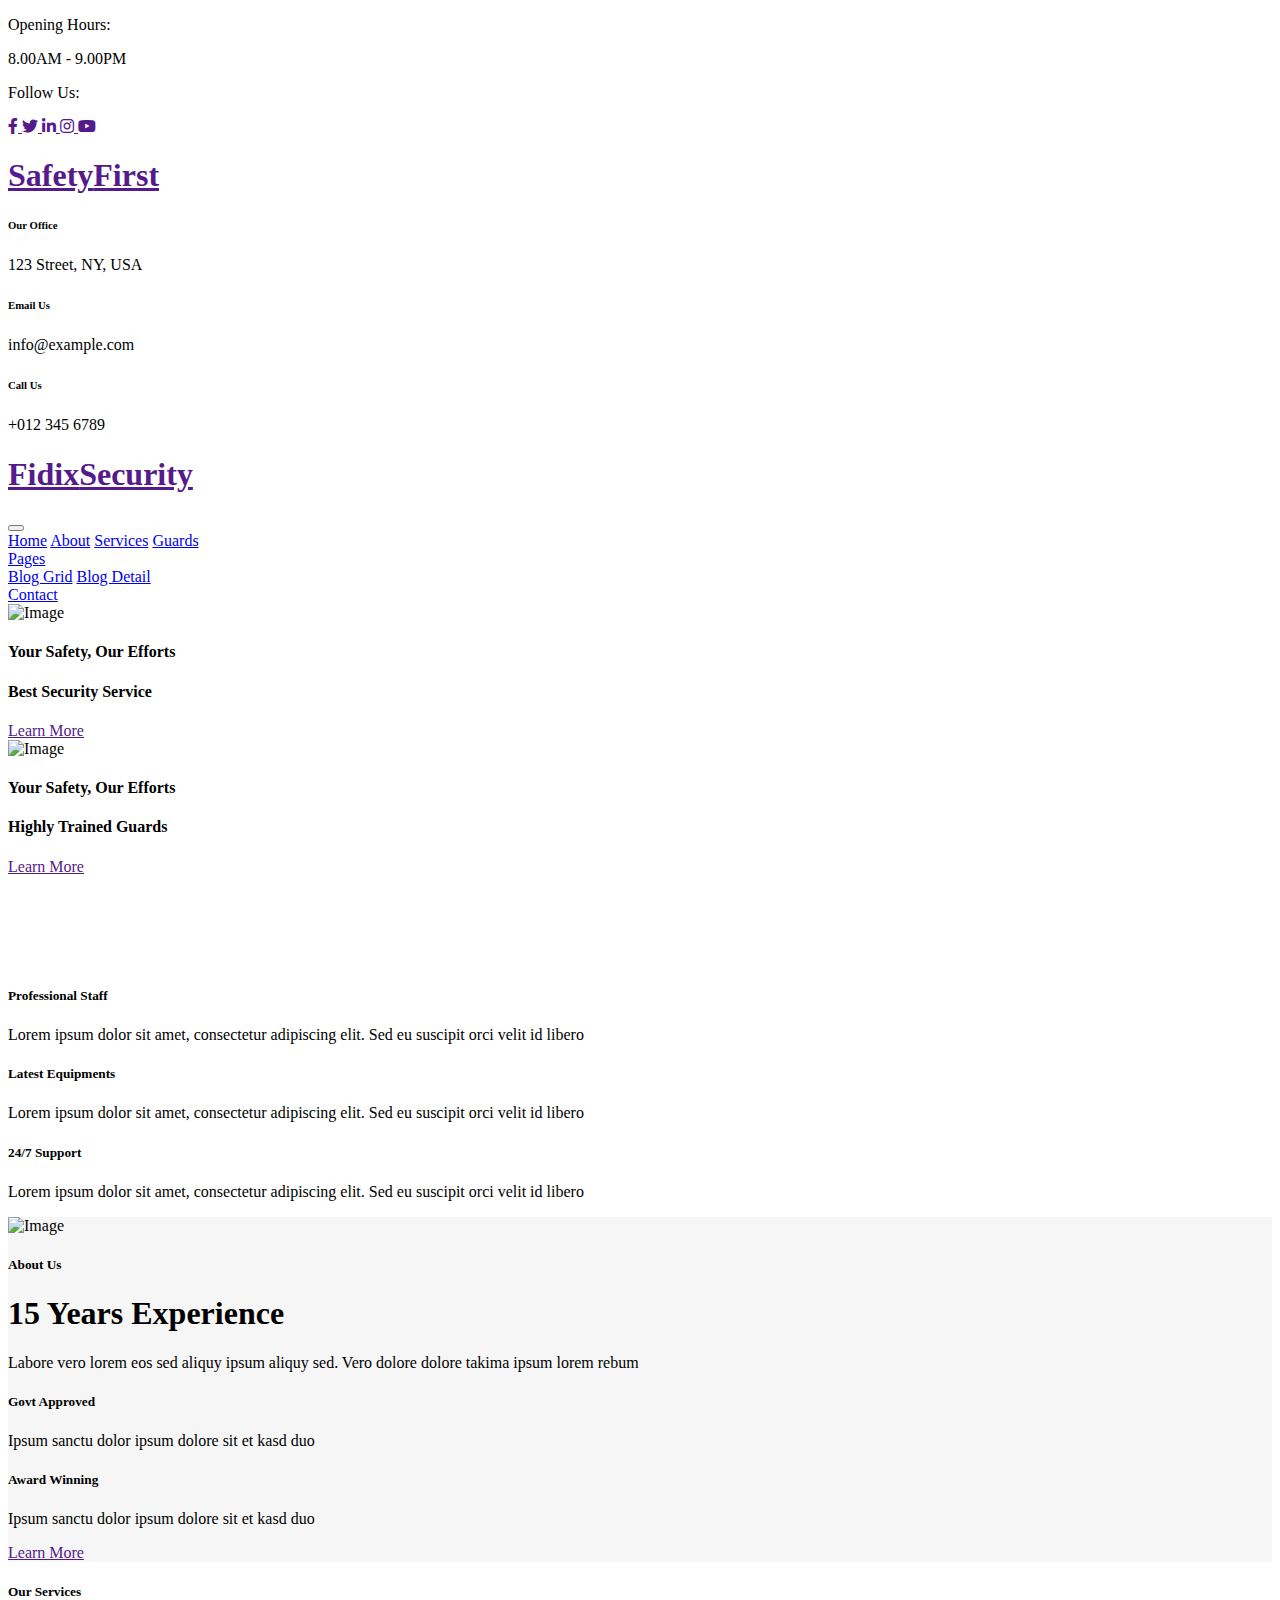
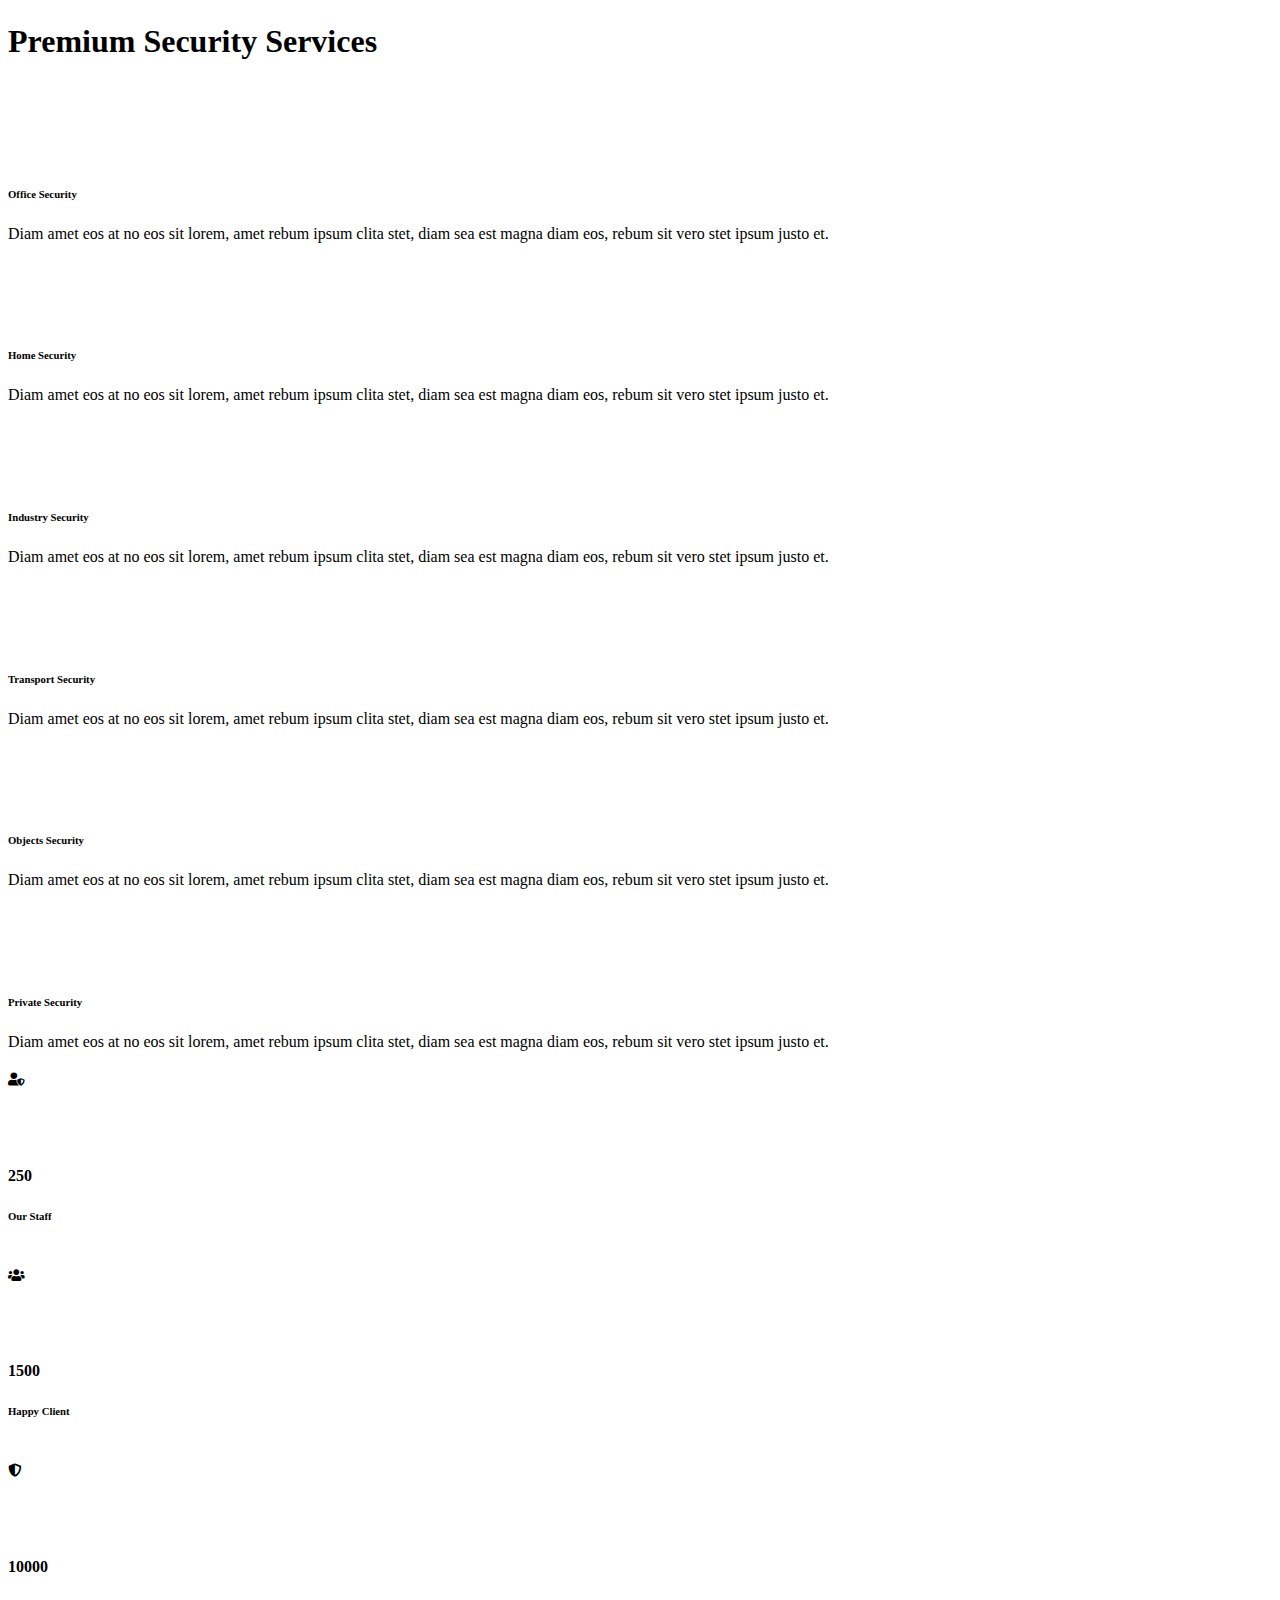
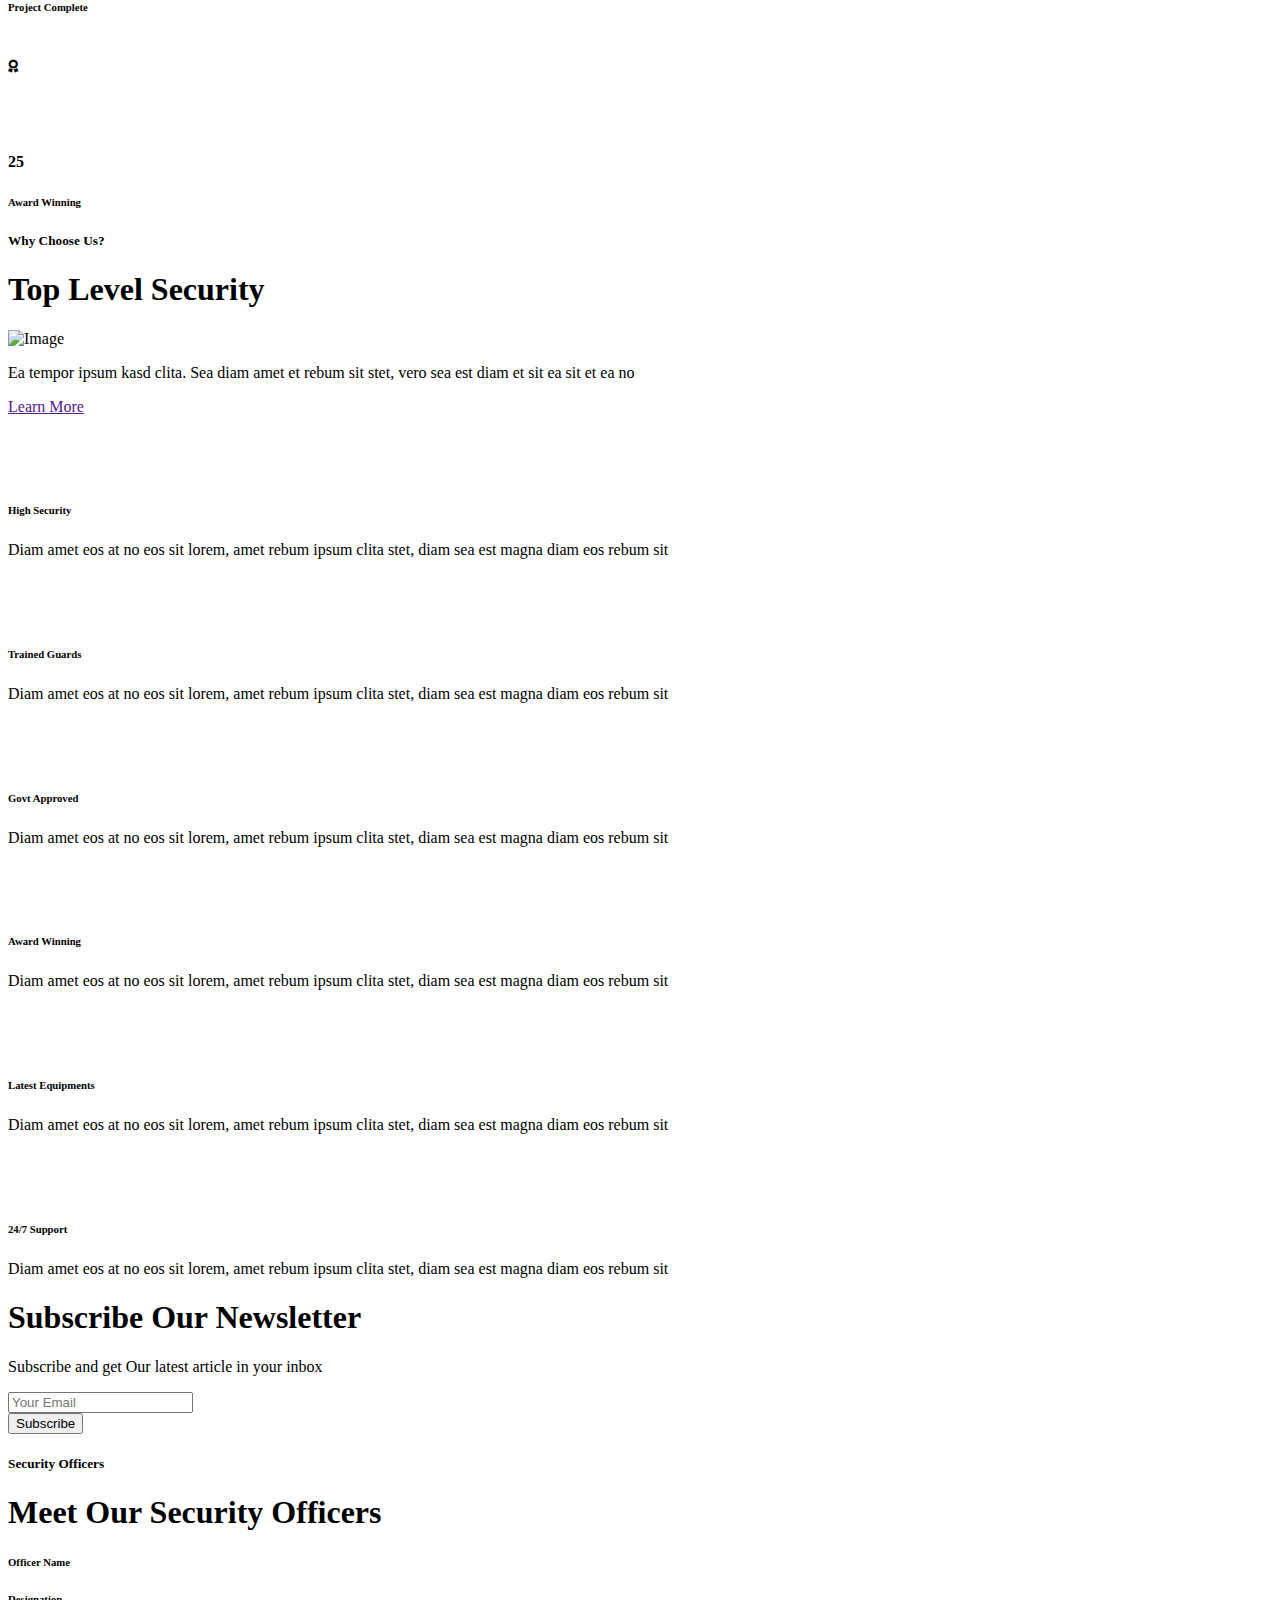
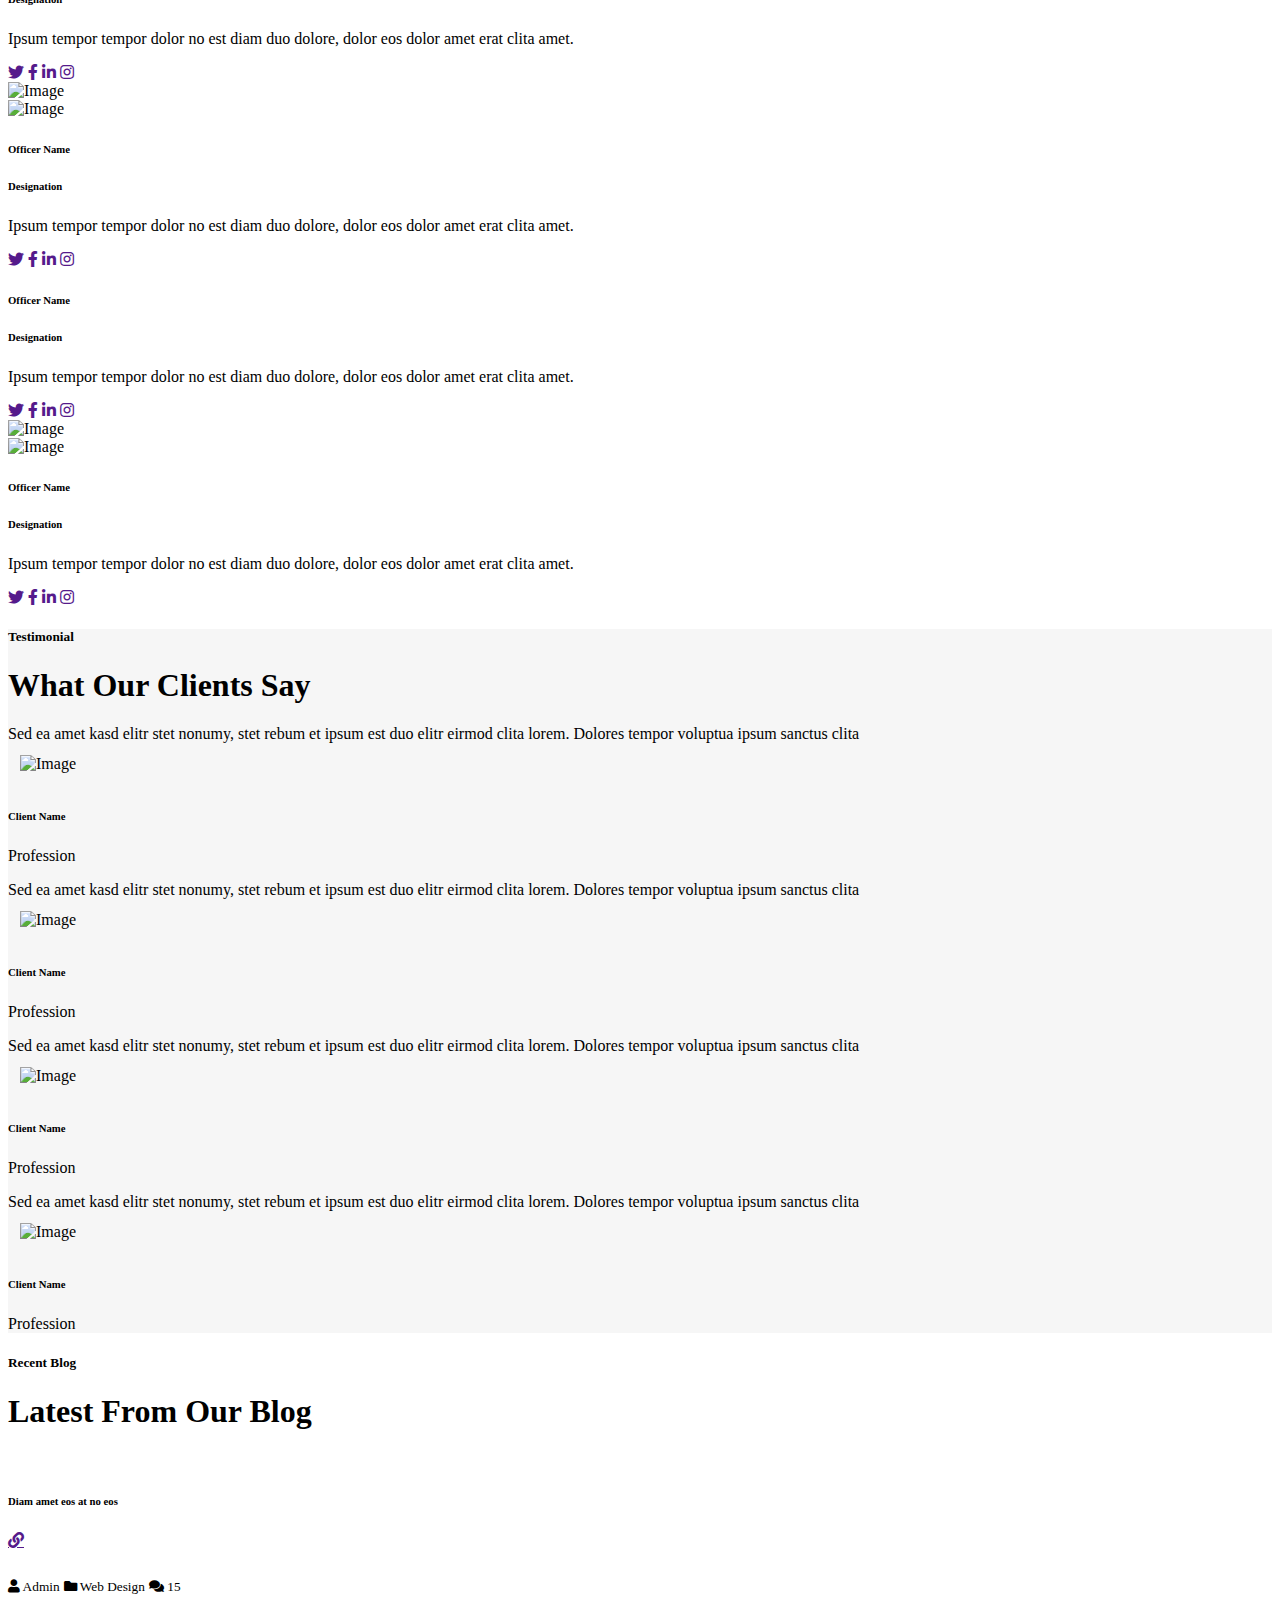
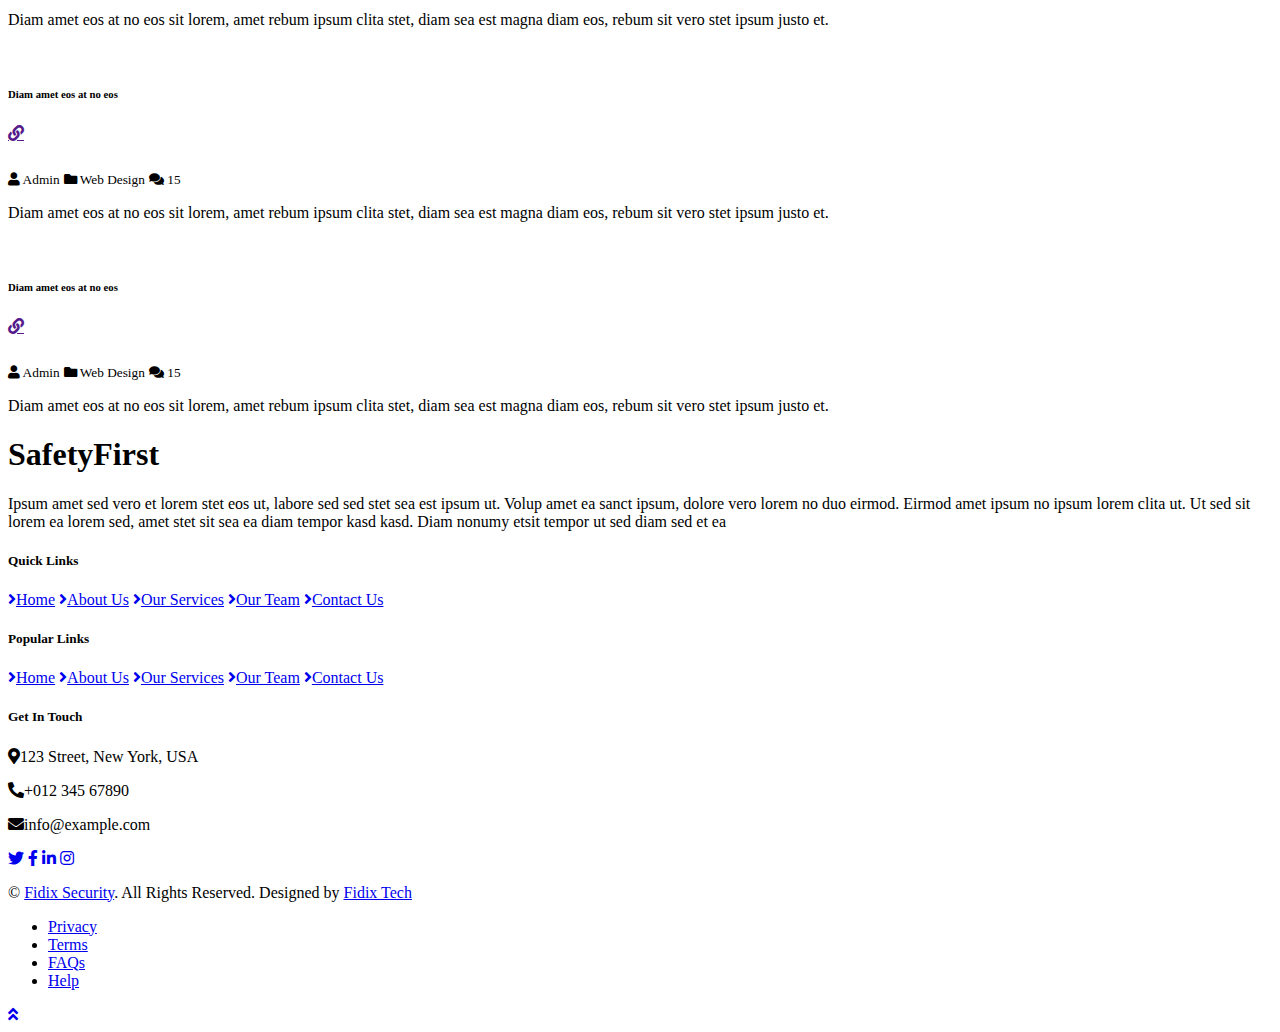
==== index.html @ 9d9f7a58 "H" ====
<!DOCTYPE html>
<html lang="en">

<head>
    <meta charset="utf-8">
    <title>Fidix Security - Security Guard Website Template</title>
    <meta content="width=device-width, initial-scale=1.0" name="viewport">
    <meta content="Free Website Template" name="keywords">
    <meta content="Free Website Template" name="description">

    <!-- Favicon -->
    <link href="img/favicon.ico" rel="icon">

    <!-- Font Awesome -->
    <link href="https://cdnjs.cloudflare.com/ajax/libs/font-awesome/5.10.0/css/all.min.css" rel="stylesheet">

    <!-- Flaticon Font -->
    <link href="lib/flaticon/font/flaticon.css" rel="stylesheet">

    <!-- Libraries Stylesheet -->
    <link href="lib/owlcarousel/assets/owl.carousel.min.css" rel="stylesheet">

    <!-- Customized Bootstrap Stylesheet -->
    <link href="css/style.css" rel="stylesheet">
</head>

<body class="bg-white">
    <!-- Topbar Start -->
    <div class="container-fluid">
        <div class="row bg-secondary py-2 px-lg-5">
            <div class="col-lg-6 text-center text-lg-left">
                <div class="d-inline-flex align-items-center">
                    <p class="mr-2 mb-2 mb-lg-0 text-white">Opening Hours:</p>
                    <span class="mb-2 mb-lg-0 text-white">8.00AM - 9.00PM</span>
                </div>
            </div>
            <div class="col-lg-6 text-center text-lg-right">
                <div class="d-inline-flex align-items-center">
                    <p class="m-0 mr-1 text-white">Follow Us:</p>
                    <a class="text-white px-2" href="">
                        <i class="fab fa-facebook-f"></i>
                    </a>
                    <a class="text-white px-2" href="">
                        <i class="fab fa-twitter"></i>
                    </a>
                    <a class="text-white px-2" href="">
                        <i class="fab fa-linkedin-in"></i>
                    </a>
                    <a class="text-white px-2" href="">
                        <i class="fab fa-instagram"></i>
                    </a>
                    <a class="text-white px-2" href="">
                        <i class="fab fa-youtube"></i>
                    </a>
                </div>
            </div>
        </div>
        <div class="row py-3 px-lg-5">
            <div class="col-lg-4">
                <a href="" class="navbar-brand d-none d-lg-block">
                    <h1 class="m-0 display-5 text-capitalize font-italic"><span class="text-primary">Safety</span>First</h1>
                </a>
            </div>
            <div class="col-lg-8 text-center text-lg-right">
                <div class="d-inline-flex align-items-center">
                    <div class="d-inline-flex flex-column text-center pr-3 border-right">
                        <h6>Our Office</h6>
                        <p class="m-0">123 Street, NY, USA</p>
                    </div>
                    <div class="d-inline-flex flex-column text-center px-3 border-right">
                        <h6>Email Us</h6>
                        <p class="m-0">info@example.com</p>
                    </div>
                    <div class="d-inline-flex flex-column text-center pl-3">
                        <h6>Call Us</h6>
                        <p class="m-0">+012 345 6789</p>
                    </div>
                </div>
            </div>
        </div>
    </div>
    <!-- Topbar End -->


    <!-- Navbar Start -->
    <div class="container-fluid p-0 nav-bar">
        <nav class="navbar navbar-expand-lg bg-none navbar-dark py-0">
            <a href="" class="navbar-brand d-block d-lg-none">
                <h1 class="m-0 display-5 text-capitalize font-italic text-white"><span class="text-primary">Fidix</span>Security</h1>
            </a>
            <button type="button" class="navbar-toggler" data-toggle="collapse" data-target="#navbarCollapse">
                <span class="navbar-toggler-icon"></span>
            </button>
            <div class="collapse navbar-collapse justify-content-between" id="navbarCollapse">
                <div class="navbar-nav m-auto py-4">
                    <a href="index.html" class="nav-item nav-link active">Home</a>
                    <a href="about.html" class="nav-item nav-link">About</a>
                    <a href="service.html" class="nav-item nav-link">Services</a>
                    <a href="guard.html" class="nav-item nav-link">Guards</a>
                    <div class="nav-item dropdown">
                        <a href="#" class="nav-link dropdown-toggle" data-toggle="dropdown">Pages</a>
                        <div class="dropdown-menu text-capitalize">
                            <a href="blog.html" class="dropdown-item">Blog Grid</a>
                            <a href="single.html" class="dropdown-item">Blog Detail</a>
                        </div>
                    </div>
                    <a href="contact.html" class="nav-item nav-link">Contact</a>
                </div>
            </div>
        </nav>
    </div>
    <!-- Navbar End -->

    <!-- Carousel Start -->
    <div class="container-fluid p-0">
        <div id="blog-carousel" class="carousel slide" data-ride="carousel">
            <div class="carousel-inner">
                <div class="carousel-item active">
                    <img class="w-100" src="img/carousel-1.jpg" alt="Image">
                    <div class="carousel-caption d-flex flex-column align-items-center justify-content-center">
                        <h4 class="text-primary m-0">Your Safety, Our Efforts</h4>
                        <h4 class="display-4 m-0 mt-2 mt-md-3 text-white">Best Security Service</h4>
                        <a href="" class="btn btn-lg btn-primary mt-3 mt-md-4 px-4">Learn More</a>
                    </div>
                </div>
                <div class="carousel-item">
                    <img class="w-100" src="img/carousel-2.jpg" alt="Image">
                    <div class="carousel-caption d-flex flex-column align-items-center justify-content-center">
                        <h4 class="text-primary m-0">Your Safety, Our Efforts</h4>
                        <h4 class="display-4 m-0 mt-2 mt-md-3 text-white">Highly Trained Guards</h4>
                        <a href="" class="btn btn-lg btn-primary mt-3 mt-md-4 px-4">Learn More</a>
                    </div>
                </div>
            </div>
            <a class="carousel-control-prev" href="#blog-carousel" data-slide="prev">
                <div class="btn btn-primary rounded-circle" style="width: 45px; height: 45px;">
                    <span class="carousel-control-prev-icon mb-n2"></span>
                </div>
            </a>
            <a class="carousel-control-next" href="#blog-carousel" data-slide="next">
                <div class="btn btn-primary rounded-circle" style="width: 45px; height: 45px;">
                    <span class="carousel-control-next-icon mb-n2"></span>
                </div>
            </a>
        </div>
    </div>
    <!-- Carousel End -->


    <!-- Features Start -->
    <div class="container-fluid py-5 py-lg-0 feature">
        <div class="row py-5 py-lg-0">
            <div class="col-lg-4 p-0">
                <div class="feature-item d-flex align-items-center border-right px-5 mb-4 mb-lg-0">
                    <i class="flaticon-policeman display-3 text-primary mr-4"></i>
                    <div class="">
                        <h5 class="mb-3">Professional Staff</h5>
                        <p class="m-0">Lorem ipsum dolor sit amet, consectetur adipiscing elit. Sed eu suscipit orci velit id libero
                        </p>
                    </div>
                </div>
            </div>
            <div class="col-lg-4 p-0">
                <div class="feature-item d-flex align-items-center border-right px-5 mb-4 mb-lg-0">
                    <i class="flaticon-helmet display-3 text-primary mr-4"></i>
                    <div class="">
                        <h5 class="mb-3">Latest Equipments</h5>
                        <p class="m-0">Lorem ipsum dolor sit amet, consectetur adipiscing elit. Sed eu suscipit orci velit id libero
                        </p>
                    </div>
                </div>
            </div>
            <div class="col-lg-4 p-0">
                <div class="feature-item d-flex align-items-center px-5">
                    <i class="flaticon-surveillance display-3 text-primary mr-4"></i>
                    <div class="">
                        <h5 class="mb-3">24/7 Support</h5>
                        <p class="m-0">Lorem ipsum dolor sit amet, consectetur adipiscing elit. Sed eu suscipit orci velit id libero
                        </p>
                    </div>
                </div>
            </div>
        </div>
    </div>
    <!-- Features End -->


    <!-- About Start -->
    <div class="container-fluid mb-5" style="background: #f6f6f6;">
        <div class="row align-items-center">
            <div class="col-lg-6 px-0">
                <img width="100%" class="img-fluid" src="img/about.jpg" alt="Image">
            </div>
            <div class="col-lg-6 py-5 py-lg-0 px-3 px-lg-5">
                <h5 class="text-primary mb-3">About Us</h5>
                <h1 class="mb-4">15 Years Experience</h1>
                <p>Labore vero lorem eos sed aliquy ipsum aliquy sed. Vero dolore dolore takima ipsum lorem rebum</p>
                <div class="row py-2">
                    <div class="col-sm-6">
                        <i class="flaticon-approved display-3 text-primary"></i>
                        <h5 class="mt-2">Govt Approved</h5>
                        <p>Ipsum sanctu dolor ipsum dolore sit et kasd duo</p>
                    </div>
                    <div class="col-sm-6">
                        <i class="flaticon-medal display-3 text-primary"></i>
                        <h5 class="mt-2">Award Winning</h5>
                        <p>Ipsum sanctu dolor ipsum dolore sit et kasd duo</p>
                    </div>
                </div>
                <a href="" class="btn btn-lg px-4 btn-primary">Learn More</a>
            </div>
        </div>
    </div>
    <!-- About End -->


    <!-- Services Start -->
    <div class="container pt-5">
        <div class="d-flex flex-column text-center mb-5">
            <h5 class="text-primary mb-3">Our Services</h5>
            <h1 class="m-0">Premium Security Services</h1>
        </div>
        <div class="row pb-3">
            <div class="col-md-6 col-lg-4 mb-4">
                <div class="card mb-2 p-3">
                    <img class="card-img-top" src="img/service-1.jpg" alt="">
                    <div class="card-body bg-secondary d-flex align-items-center p-0">
                        <h3 class="flaticon-desk font-weight-normal d-flex flex-shrink-0 align-items-center justify-content-center bg-primary text-white m-0 mr-3" style="width: 45px; height: 45px;"></h3>
                        <h6 class="card-title text-white text-truncate m-0">Office Security</h6>
                    </div>
                    <div class="card-footer">
                        Diam amet eos at no eos sit lorem, amet rebum ipsum clita stet, diam sea est magna diam eos, rebum sit vero stet ipsum justo et.
                    </div>
                </div>
            </div>
            <div class="col-md-6 col-lg-4 mb-4">
                <div class="card mb-2 p-3">
                    <img class="card-img-top" src="img/service-2.jpg" alt="">
                    <div class="card-body bg-secondary d-flex align-items-center p-0">
                        <h3 class="flaticon-home font-weight-normal d-flex flex-shrink-0 align-items-center justify-content-center bg-primary text-white m-0 mr-3" style="width: 45px; height: 45px;"></h3>
                        <h6 class="card-title text-white text-truncate m-0">Home Security</h6>
                    </div>
                    <div class="card-footer">
                        Diam amet eos at no eos sit lorem, amet rebum ipsum clita stet, diam sea est magna diam eos, rebum sit vero stet ipsum justo et.
                    </div>
                </div>
            </div>
            <div class="col-md-6 col-lg-4 mb-4">
                <div class="card mb-2 p-3">
                    <img class="card-img-top" src="img/service-3.jpg" alt="">
                    <div class="card-body bg-secondary d-flex align-items-center p-0">
                        <h3 class="flaticon-factory font-weight-normal d-flex flex-shrink-0 align-items-center justify-content-center bg-primary text-white m-0 mr-3" style="width: 45px; height: 45px;"></h3>
                        <h6 class="card-title text-white text-truncate m-0">Industry Security</h6>
                    </div>
                    <div class="card-footer">
                        Diam amet eos at no eos sit lorem, amet rebum ipsum clita stet, diam sea est magna diam eos, rebum sit vero stet ipsum justo et.
                    </div>
                </div>
            </div>
            <div class="col-md-6 col-lg-4 mb-4">
                <div class="card mb-2 p-3">
                    <img class="card-img-top" src="img/service-4.jpg" alt="">
                    <div class="card-body bg-secondary d-flex align-items-center p-0">
                        <h3 class="flaticon-transportation font-weight-normal d-flex flex-shrink-0 align-items-center justify-content-center bg-primary text-white m-0 mr-3" style="width: 45px; height: 45px;"></h3>
                        <h6 class="card-title text-white text-truncate m-0">Transport Security</h6>
                    </div>
                    <div class="card-footer">
                        Diam amet eos at no eos sit lorem, amet rebum ipsum clita stet, diam sea est magna diam eos, rebum sit vero stet ipsum justo et.
                    </div>
                </div>
            </div>
            <div class="col-md-6 col-lg-4 mb-4">
                <div class="card mb-2 p-3">
                    <img class="card-img-top" src="img/service-5.jpg" alt="">
                    <div class="card-body bg-secondary d-flex align-items-center p-0">
                        <h3 class="flaticon-desk font-weight-normal d-flex flex-shrink-0 align-items-center justify-content-center bg-primary text-white m-0 mr-3" style="width: 45px; height: 45px;"></h3>
                        <h6 class="card-title text-white text-truncate m-0">Objects Security</h6>
                    </div>
                    <div class="card-footer">
                        Diam amet eos at no eos sit lorem, amet rebum ipsum clita stet, diam sea est magna diam eos, rebum sit vero stet ipsum justo et.
                    </div>
                </div>
            </div>
            <div class="col-md-6 col-lg-4 mb-4">
                <div class="card mb-2 p-3">
                    <img class="card-img-top" src="img/service-6.jpg" alt="">
                    <div class="card-body bg-secondary d-flex align-items-center p-0">
                        <h3 class="flaticon-bodyguard font-weight-normal d-flex flex-shrink-0 align-items-center justify-content-center bg-primary text-white m-0 mr-3" style="width: 45px; height: 45px;"></h3>
                        <h6 class="card-title text-white text-truncate m-0">Private Security</h6>
                    </div>
                    <div class="card-footer">
                        Diam amet eos at no eos sit lorem, amet rebum ipsum clita stet, diam sea est magna diam eos, rebum sit vero stet ipsum justo et.
                    </div>
                </div>
            </div>
        </div>
    </div>
    <!-- Services End -->


    <!-- Facts Start -->
    <div class="container-fluid bg-primary my-5 py-5 text-center">
        <div class="row pt-5">
            <div class="col-lg-3 col-sm-6 mb-5">
                <h5 class="fa fa-user-shield mb-4 d-inline-flex align-items-center justify-content-center border rounded-circle text-white" style="width: 50px; height: 50px;"></h5>
                <h4 class="display-4 text-white mb-3" data-toggle="counter-up">250</h4>
                <h6 class="text-white m-0">Our Staff</h6>
            </div>
            <div class="col-lg-3 col-sm-6 mb-5">
                <h5 class="fa fa-users mb-4 d-inline-flex align-items-center justify-content-center border rounded-circle text-white" style="width: 50px; height: 50px;"></h5>
                <h4 class="display-4 text-white mb-3" data-toggle="counter-up">1500</h4>
                <h6 class="text-white m-0">Happy Client</h6>
            </div>
            <div class="col-lg-3 col-sm-6 mb-5">
                <h5 class="fa fa-shield-alt mb-4 d-inline-flex align-items-center justify-content-center border rounded-circle text-white" style="width: 50px; height: 50px;"></h5>
                <h4 class="display-4 text-white mb-3" data-toggle="counter-up">10000</h4>
                <h6 class="text-white m-0">Project Complete</h6>
            </div>
            <div class="col-lg-3 col-sm-6 mb-5">
                <h5 class="fa fa-award mb-4 d-inline-flex align-items-center justify-content-center border rounded-circle text-white" style="width: 50px; height: 50px;"></h5>
                <h4 class="display-4 text-white mb-3" data-toggle="counter-up">25</h4>
                <h6 class="text-white m-0">Award Winning</h6>
            </div>
        </div>
    </div>
    <!-- Facts End -->


    <!-- Features Start -->
    <div class="container pt-5">
        <div class="row">
            <div class="col-lg-5 mb-5">
                <h5 class="text-primary mb-3">Why Choose Us?</h5>
                <h1 class="mb-4">Top Level Security</h1>
                <img class="img-thumbnail mb-4 p-3" src="img/feature.jpg" alt="Image">
                <p>
                    Ea tempor ipsum kasd clita. Sea diam amet et rebum sit stet, vero sea est diam et sit ea sit et ea no
                </p>
                <a href="" class="btn btn-lg btn-primary mt-2">Learn More</a>
            </div>
            <div class="col-lg-7">
                <div class="row">
                    <div class="col-md-6 mb-4">
                        <div class="d-flex flex-column">
                            <div class="d-flex align-items-center mb-3">
                                <h3 class="flaticon-policeman font-weight-normal d-flex flex-shrink-0 align-items-center justify-content-center bg-primary text-white m-0 mr-3" style="width: 45px; height: 45px;"></h3>
                                <h6 class="text-truncate m-0">High Security</h6>
                            </div>
                            <p>Diam amet eos at no eos sit lorem, amet rebum ipsum clita stet, diam sea est magna diam eos rebum sit</p>
                        </div>
                    </div>
                    <div class="col-md-6 mb-4">
                        <div class="d-flex flex-column">
                            <div class="d-flex align-items-center mb-3">
                                <h3 class="flaticon-bodyguard font-weight-normal d-flex flex-shrink-0 align-items-center justify-content-center bg-primary text-white m-0 mr-3" style="width: 45px; height: 45px;"></h3>
                                <h6 class="text-truncate m-0">Trained Guards</h6>
                            </div>
                            <p>Diam amet eos at no eos sit lorem, amet rebum ipsum clita stet, diam sea est magna diam eos rebum sit</p>
                        </div>
                    </div>
                    <div class="col-md-6 mb-4">
                        <div class="d-flex flex-column">
                            <div class="d-flex align-items-center mb-3">
                                <h3 class="flaticon-approved font-weight-normal d-flex flex-shrink-0 align-items-center justify-content-center bg-primary text-white m-0 mr-3" style="width: 45px; height: 45px;"></h3>
                                <h6 class="text-truncate m-0">Govt Approved</h6>
                            </div>
                            <p>Diam amet eos at no eos sit lorem, amet rebum ipsum clita stet, diam sea est magna diam eos rebum sit</p>
                        </div>
                    </div>
                    <div class="col-md-6 mb-4">
                        <div class="d-flex flex-column">
                            <div class="d-flex align-items-center mb-3">
                                <h3 class="flaticon-medal font-weight-normal d-flex flex-shrink-0 align-items-center justify-content-center bg-primary text-white m-0 mr-3" style="width: 45px; height: 45px;"></h3>
                                <h6 class="text-truncate m-0">Award Winning</h6>
                            </div>
                            <p>Diam amet eos at no eos sit lorem, amet rebum ipsum clita stet, diam sea est magna diam eos rebum sit</p>
                        </div>
                    </div>
                    <div class="col-md-6 mb-4">
                        <div class="d-flex flex-column">
                            <div class="d-flex align-items-center mb-3">
                                <h3 class="flaticon-helmet font-weight-normal d-flex flex-shrink-0 align-items-center justify-content-center bg-primary text-white m-0 mr-3" style="width: 45px; height: 45px;"></h3>
                                <h6 class="text-truncate m-0">Latest Equipments</h6>
                            </div>
                            <p>Diam amet eos at no eos sit lorem, amet rebum ipsum clita stet, diam sea est magna diam eos rebum sit</p>
                        </div>
                    </div>
                    <div class="col-md-6 mb-4">
                        <div class="d-flex flex-column">
                            <div class="d-flex align-items-center mb-3">
                                <h3 class="flaticon-surveillance font-weight-normal d-flex flex-shrink-0 align-items-center justify-content-center bg-primary text-white m-0 mr-3" style="width: 45px; height: 45px;"></h3>
                                <h6 class="text-truncate m-0">24/7 Support</h6>
                            </div>
                            <p>Diam amet eos at no eos sit lorem, amet rebum ipsum clita stet, diam sea est magna diam eos rebum sit</p>
                        </div>
                    </div>
                </div>
            </div>
        </div>
    </div>
    <!-- Features End -->


    <!-- Subscribe Start -->
    <div class="container-fluid bg-primary my-5 py-5 text-center">
        <h1 class="text-white font-weight-bold mt-5 mb-3">Subscribe Our Newsletter</h1>
        <p class="text-white mb-4">Subscribe and get Our latest article in your inbox</p>
        <form class="form-inline justify-content-center mb-5">
            <div class="input-group">
                <input type="text" class="form-control-lg" placeholder="Your Email">
                <div class="input-group-append">
                    <button class="btn btn-secondary" type="submit">Subscribe</button>
                </div>
            </div>
        </form>
    </div>
    <!-- Subscribe End -->


    <!-- Team Start -->
    <div class="container pt-5 pb-3">
        <div class="d-flex flex-column text-center mb-5">
            <h5 class="text-primary mb-3">Security Officers</h5>
            <h1 class="m-0">Meet Our Security Officers</h1>
        </div>
        <div class="row">
            <div class="col-lg-6 mb-4">
                <div class="row mb-2 align-items-center">
                    <div class="col-6 text-right">
                        <h6>Officer Name</h6>
                        <h6 class="text-muted font-weight-normal text-capitalize mb-2">Designation</h6>
                        <p>Ipsum tempor tempor dolor no est diam duo dolore, dolor eos dolor amet erat clita amet.</p>
                        <div class="d-flex justify-content-end">
                            <a href=""><i class="fab fa-twitter mr-3"></i></a>
                            <a href=""><i class="fab fa-facebook-f mr-3"></i></a>
                            <a href=""><i class="fab fa-linkedin-in mr-3"></i></a>
                            <a href=""><i class="fab fa-instagram"></i></a>
                        </div>
                    </div>
                    <div class="col-6">
                        <img class="img-thumbnail p-3" src="img/team-1.jpg" alt="Image">
                    </div>
                </div>
            </div>
            <div class="col-lg-6 mb-4">
                <div class="row mb-2 align-items-center">
                    <div class="col-6">
                        <img class="img-thumbnail p-3" src="img/team-2.jpg" alt="Image">
                    </div>
                    <div class="col-6 text-left">
                        <h6>Officer Name</h6>
                        <h6 class="text-muted font-weight-normal text-capitalize mb-2">Designation</h6>
                        <p>Ipsum tempor tempor dolor no est diam duo dolore, dolor eos dolor amet erat clita amet.</p>
                        <div class="d-flex justify-content-start">
                            <a href=""><i class="fab fa-twitter mr-3"></i></a>
                            <a href=""><i class="fab fa-facebook-f mr-3"></i></a>
                            <a href=""><i class="fab fa-linkedin-in mr-3"></i></a>
                            <a href=""><i class="fab fa-instagram"></i></a>
                        </div>
                    </div>
                </div>
            </div>
            <div class="col-lg-6 mb-4">
                <div class="row mb-2 align-items-center">
                    <div class="col-6 text-right">
                        <h6>Officer Name</h6>
                        <h6 class="text-muted font-weight-normal text-capitalize mb-2">Designation</h6>
                        <p>Ipsum tempor tempor dolor no est diam duo dolore, dolor eos dolor amet erat clita amet.</p>
                        <div class="d-flex justify-content-end">
                            <a href=""><i class="fab fa-twitter mr-3"></i></a>
                            <a href=""><i class="fab fa-facebook-f mr-3"></i></a>
                            <a href=""><i class="fab fa-linkedin-in mr-3"></i></a>
                            <a href=""><i class="fab fa-instagram"></i></a>
                        </div>
                    </div>
                    <div class="col-6">
                        <img class="img-thumbnail p-3" src="img/team-3.jpg" alt="Image">
                    </div>
                </div>
            </div>
            <div class="col-lg-6 mb-4">
                <div class="row mb-2 align-items-center">
                    <div class="col-6">
                        <img class="img-thumbnail p-3" src="img/team-4.jpg" alt="Image">
                    </div>
                    <div class="col-6 text-left">
                        <h6>Officer Name</h6>
                        <h6 class="text-muted font-weight-normal text-capitalize mb-2">Designation</h6>
                        <p>Ipsum tempor tempor dolor no est diam duo dolore, dolor eos dolor amet erat clita amet.</p>
                        <div class="d-flex justify-content-start">
                            <a href=""><i class="fab fa-twitter mr-3"></i></a>
                            <a href=""><i class="fab fa-facebook-f mr-3"></i></a>
                            <a href=""><i class="fab fa-linkedin-in mr-3"></i></a>
                            <a href=""><i class="fab fa-instagram"></i></a>
                        </div>
                    </div>
                </div>
            </div>
        </div>
    </div>
    <!-- Team End -->


    <!-- Testimonial Start -->
    <div class="container-fluid my-5 p-0 py-5" style="background: #f6f6f6;">
        <div class="container p-0 py-5">
            <div class="d-flex flex-column text-center mb-5">
                <h5 class="text-primary mb-3">Testimonial</h5>
                <h1 class="m-0">What Our Clients Say</h1>
            </div>
            <div class="owl-carousel testimonial-carousel">
                <div class="testimonial-item px-3">
                    <div class="testimonial-text position-relative border bg-light mb-4 py-3 px-4">
                        Sed ea amet kasd elitr stet nonumy, stet rebum et ipsum est duo elitr eirmod clita lorem. Dolores tempor voluptua ipsum sanctus clita
                    </div>
                    <div class="d-flex align-items-center">
                        <img class="img-thumbnail bg-light rounded-circle" src="img/testimonial-1.jpg" style="width: 80px; height: 80px; padding: 12px;" alt="Image">
                        <div class="pl-4">
                            <h6 class="text-primary">Client Name</h6>
                            <p class="m-0">Profession</p>
                        </div>
                    </div>
                </div>
                <div class="testimonial-item px-3">
                    <div class="testimonial-text position-relative border bg-light mb-4 py-3 px-4">
                        Sed ea amet kasd elitr stet nonumy, stet rebum et ipsum est duo elitr eirmod clita lorem. Dolores tempor voluptua ipsum sanctus clita
                    </div>
                    <div class="d-flex align-items-center">
                        <img class="img-thumbnail bg-light rounded-circle" src="img/testimonial-2.jpg" style="width: 80px; height: 80px; padding: 12px;" alt="Image">
                        <div class="pl-4">
                            <h6 class="text-primary">Client Name</h6>
                            <p class="m-0">Profession</p>
                        </div>
                    </div>
                </div>
                <div class="testimonial-item px-3">
                    <div class="testimonial-text position-relative border bg-light mb-4 py-3 px-4">
                        Sed ea amet kasd elitr stet nonumy, stet rebum et ipsum est duo elitr eirmod clita lorem. Dolores tempor voluptua ipsum sanctus clita
                    </div>
                    <div class="d-flex align-items-center">
                        <img class="img-thumbnail bg-light rounded-circle" src="img/testimonial-3.jpg" style="width: 80px; height: 80px; padding: 12px;" alt="Image">
                        <div class="pl-4">
                            <h6 class="text-primary">Client Name</h6>
                            <p class="m-0">Profession</p>
                        </div>
                    </div>
                </div>
                <div class="testimonial-item px-3">
                    <div class="testimonial-text position-relative border bg-light mb-4 py-3 px-4">
                        Sed ea amet kasd elitr stet nonumy, stet rebum et ipsum est duo elitr eirmod clita lorem. Dolores tempor voluptua ipsum sanctus clita
                    </div>
                    <div class="d-flex align-items-center">
                        <img class="img-thumbnail bg-light rounded-circle" src="img/testimonial-4.jpg" style="width: 80px; height: 80px; padding: 12px;" alt="Image">
                        <div class="pl-4">
                            <h6 class="text-primary">Client Name</h6>
                            <p class="m-0">Profession</p>
                        </div>
                    </div>
                </div>
            </div>
        </div>
    </div>
    <!-- Testimonial End -->


    <!-- Blog Start -->
    <div class="container pt-5">
        <div class="d-flex flex-column text-center mb-5">
            <h5 class="text-primary mb-3">Recent Blog</h5>
            <h1 class="m-0">Latest From Our Blog</h1>
        </div>
        <div class="row pb-3">
            <div class="col-lg-4 mb-4">
                <div class="card mb-2 p-3">
                    <img class="card-img-top" src="img/blog-1.jpg" alt="">
                    <div class="card-body bg-secondary d-flex align-items-center p-0">
                        <h6 class="card-title text-white text-truncate m-0 ml-3">Diam amet eos at no eos</h6>
                        <a href="" class="fa fa-link d-flex flex-shrink-0 align-items-center justify-content-center bg-primary text-white text-decoration-none m-0 ml-auto" style="width: 45px; height: 45px;"></a>
                    </div>
                    <div class="card-footer py-3 px-4">
                        <div class="d-flex mb-2">
                            <small class="mr-3"><i class="fa fa-user text-primary"></i> Admin</small>
                            <small class="mr-3"><i class="fa fa-folder text-primary"></i> Web Design</small>
                            <small class="mr-3"><i class="fa fa-comments text-primary"></i> 15</small>
                        </div>
                        <p class="m-0">Diam amet eos at no eos sit lorem, amet rebum ipsum clita stet, diam sea est magna diam eos, rebum sit vero stet ipsum justo et.</p>
                    </div>
                </div>
            </div>
            <div class="col-lg-4 mb-4">
                <div class="card mb-2 p-3">
                    <img class="card-img-top" src="img/blog-2.jpg" alt="">
                    <div class="card-body bg-secondary d-flex align-items-center p-0">
                        <h6 class="card-title text-white text-truncate m-0 ml-3">Diam amet eos at no eos</h6>
                        <a href="" class="fa fa-link d-flex flex-shrink-0 align-items-center justify-content-center bg-primary text-white text-decoration-none m-0 ml-auto" style="width: 45px; height: 45px;"></a>
                    </div>
                    <div class="card-footer py-3 px-4">
                        <div class="d-flex mb-2">
                            <small class="mr-3"><i class="fa fa-user text-primary"></i> Admin</small>
                            <small class="mr-3"><i class="fa fa-folder text-primary"></i> Web Design</small>
                            <small class="mr-3"><i class="fa fa-comments text-primary"></i> 15</small>
                        </div>
                        <p class="m-0">Diam amet eos at no eos sit lorem, amet rebum ipsum clita stet, diam sea est magna diam eos, rebum sit vero stet ipsum justo et.</p>
                    </div>
                </div>
            </div>
            <div class="col-lg-4 mb-4">
                <div class="card mb-2 p-3">
                    <img class="card-img-top" src="img/blog-3.jpg" alt="">
                    <div class="card-body bg-secondary d-flex align-items-center p-0">
                        <h6 class="card-title text-white text-truncate m-0 ml-3">Diam amet eos at no eos</h6>
                        <a href="" class="fa fa-link d-flex flex-shrink-0 align-items-center justify-content-center bg-primary text-white text-decoration-none m-0 ml-auto" style="width: 45px; height: 45px;"></a>
                    </div>
                    <div class="card-footer py-3 px-4">
                        <div class="d-flex mb-2">
                            <small class="mr-3"><i class="fa fa-user text-primary"></i> Admin</small>
                            <small class="mr-3"><i class="fa fa-folder text-primary"></i> Web Design</small>
                            <small class="mr-3"><i class="fa fa-comments text-primary"></i> 15</small>
                        </div>
                        <p class="m-0">Diam amet eos at no eos sit lorem, amet rebum ipsum clita stet, diam sea est magna diam eos, rebum sit vero stet ipsum justo et.</p>
                    </div>
                </div>
            </div>
        </div>
    </div>
    <!-- Blog End -->


    <!-- Footer Start -->
    <div class="container-fluid bg-secondary text-white mt-5 py-5 px-sm-3 px-md-5">
        <div class="row pt-5">
            <div class="col-lg-4 col-md-12 mb-5">
                <h1 class="mb-3 display-5 text-capitalize font-italic text-white"><span class="text-primary">Safety</span>First</h1>
                <p class="m-0">Ipsum amet sed vero et lorem stet eos ut, labore sed sed stet sea est ipsum ut. Volup amet ea sanct ipsum, dolore vero lorem no duo eirmod. Eirmod amet ipsum no ipsum lorem clita ut. Ut sed sit lorem ea lorem sed, amet stet sit sea ea diam tempor kasd kasd. Diam nonumy etsit tempor ut sed diam sed et ea</p>
            </div>
            <div class="col-lg-8 col-md-12">
                <div class="row">
                    <div class="col-md-4 mb-5">
                        <h5 class="text-primary mb-4">Quick Links</h5>
                        <div class="d-flex flex-column justify-content-start">
                            <a class="text-white mb-2" href="#"><i class="fa fa-angle-right mr-2"></i>Home</a>
                            <a class="text-white mb-2" href="#"><i class="fa fa-angle-right mr-2"></i>About Us</a>
                            <a class="text-white mb-2" href="#"><i class="fa fa-angle-right mr-2"></i>Our Services</a>
                            <a class="text-white mb-2" href="#"><i class="fa fa-angle-right mr-2"></i>Our Team</a>
                            <a class="text-white" href="#"><i class="fa fa-angle-right mr-2"></i>Contact Us</a>
                        </div>
                    </div>
                    <div class="col-md-4 mb-5">
                        <h5 class="text-primary mb-4">Popular Links</h5>
                        <div class="d-flex flex-column justify-content-start">
                            <a class="text-white mb-2" href="#"><i class="fa fa-angle-right mr-2"></i>Home</a>
                            <a class="text-white mb-2" href="#"><i class="fa fa-angle-right mr-2"></i>About Us</a>
                            <a class="text-white mb-2" href="#"><i class="fa fa-angle-right mr-2"></i>Our Services</a>
                            <a class="text-white mb-2" href="#"><i class="fa fa-angle-right mr-2"></i>Our Team</a>
                            <a class="text-white" href="#"><i class="fa fa-angle-right mr-2"></i>Contact Us</a>
                        </div>
                    </div>
                    <div class="col-md-4 mb-5">
                        <h5 class="text-primary mb-4">Get In Touch</h5>
                        <p><i class="fa fa-map-marker-alt mr-2"></i>123 Street, New York, USA</p>
                        <p><i class="fa fa-phone-alt mr-2"></i>+012 345 67890</p>
                        <p><i class="fa fa-envelope mr-2"></i>info@example.com</p>
                        <div class="d-flex justify-content-start mt-4">
                            <a class="btn btn-outline-light rounded-circle text-center mr-2 px-0" style="width: 40px; height: 40px;" href="#"><i class="fab fa-twitter"></i></a>
                            <a class="btn btn-outline-light rounded-circle text-center mr-2 px-0" style="width: 40px; height: 40px;" href="#"><i class="fab fa-facebook-f"></i></a>
                            <a class="btn btn-outline-light rounded-circle text-center mr-2 px-0" style="width: 40px; height: 40px;" href="#"><i class="fab fa-linkedin-in"></i></a>
                            <a class="btn btn-outline-light rounded-circle text-center mr-2 px-0" style="width: 40px; height: 40px;" href="#"><i class="fab fa-instagram"></i></a>
                        </div>
                    </div>
                </div>
            </div>
        </div>
        <div class="row pt-3">
            <div class="col-md-6 text-center text-md-left mb-3 mb-md-0">
                <p class="m-0 text-white">
                    &copy; <a class="text-white font-weight-bold" href="#">Fidix Security</a>. All Rights Reserved. Designed by
                    <a class="text-white font-weight-bold" href="https://htmlcodex.com">Fidix Tech</a>
                </p>
            </div>
            <div class="col-md-6 text-center text-md-right">
                <ul class="nav d-inline-flex">
                    <li class="nav-item">
                        <a class="nav-link text-white py-0" href="#">Privacy</a>
                    </li>
                    <li class="nav-item">
                        <a class="nav-link text-white py-0" href="#">Terms</a>
                    </li>
                    <li class="nav-item">
                        <a class="nav-link text-white py-0" href="#">FAQs</a>
                    </li>
                    <li class="nav-item">
                        <a class="nav-link text-white py-0" href="#">Help</a>
                    </li>
                </ul>
            </div>
        </div>
    </div>
    <!-- Footer End -->


    <!-- Back to Top -->
    <a href="#" class="btn btn-secondary border back-to-top"><i class="fa fa-angle-double-up"></i></a>


    <!-- JavaScript Libraries -->
    <script src="https://code.jquery.com/jquery-3.4.1.min.js"></script>
    <script src="https://stackpath.bootstrapcdn.com/bootstrap/4.4.1/js/bootstrap.bundle.min.js"></script>
    <script src="lib/easing/easing.min.js"></script>
    <script src="lib/waypoints/waypoints.min.js"></script>
    <script src="lib/counterup/counterup.min.js"></script>
    <script src="lib/owlcarousel/owl.carousel.min.js"></script>

    <!-- Contact Javascript File -->
    <script src="mail/jqBootstrapValidation.min.js"></script>
    <script src="mail/contact.js"></script>

    <!-- Template Javascript -->
    <script src="js/main.js"></script>
</body>

</html>
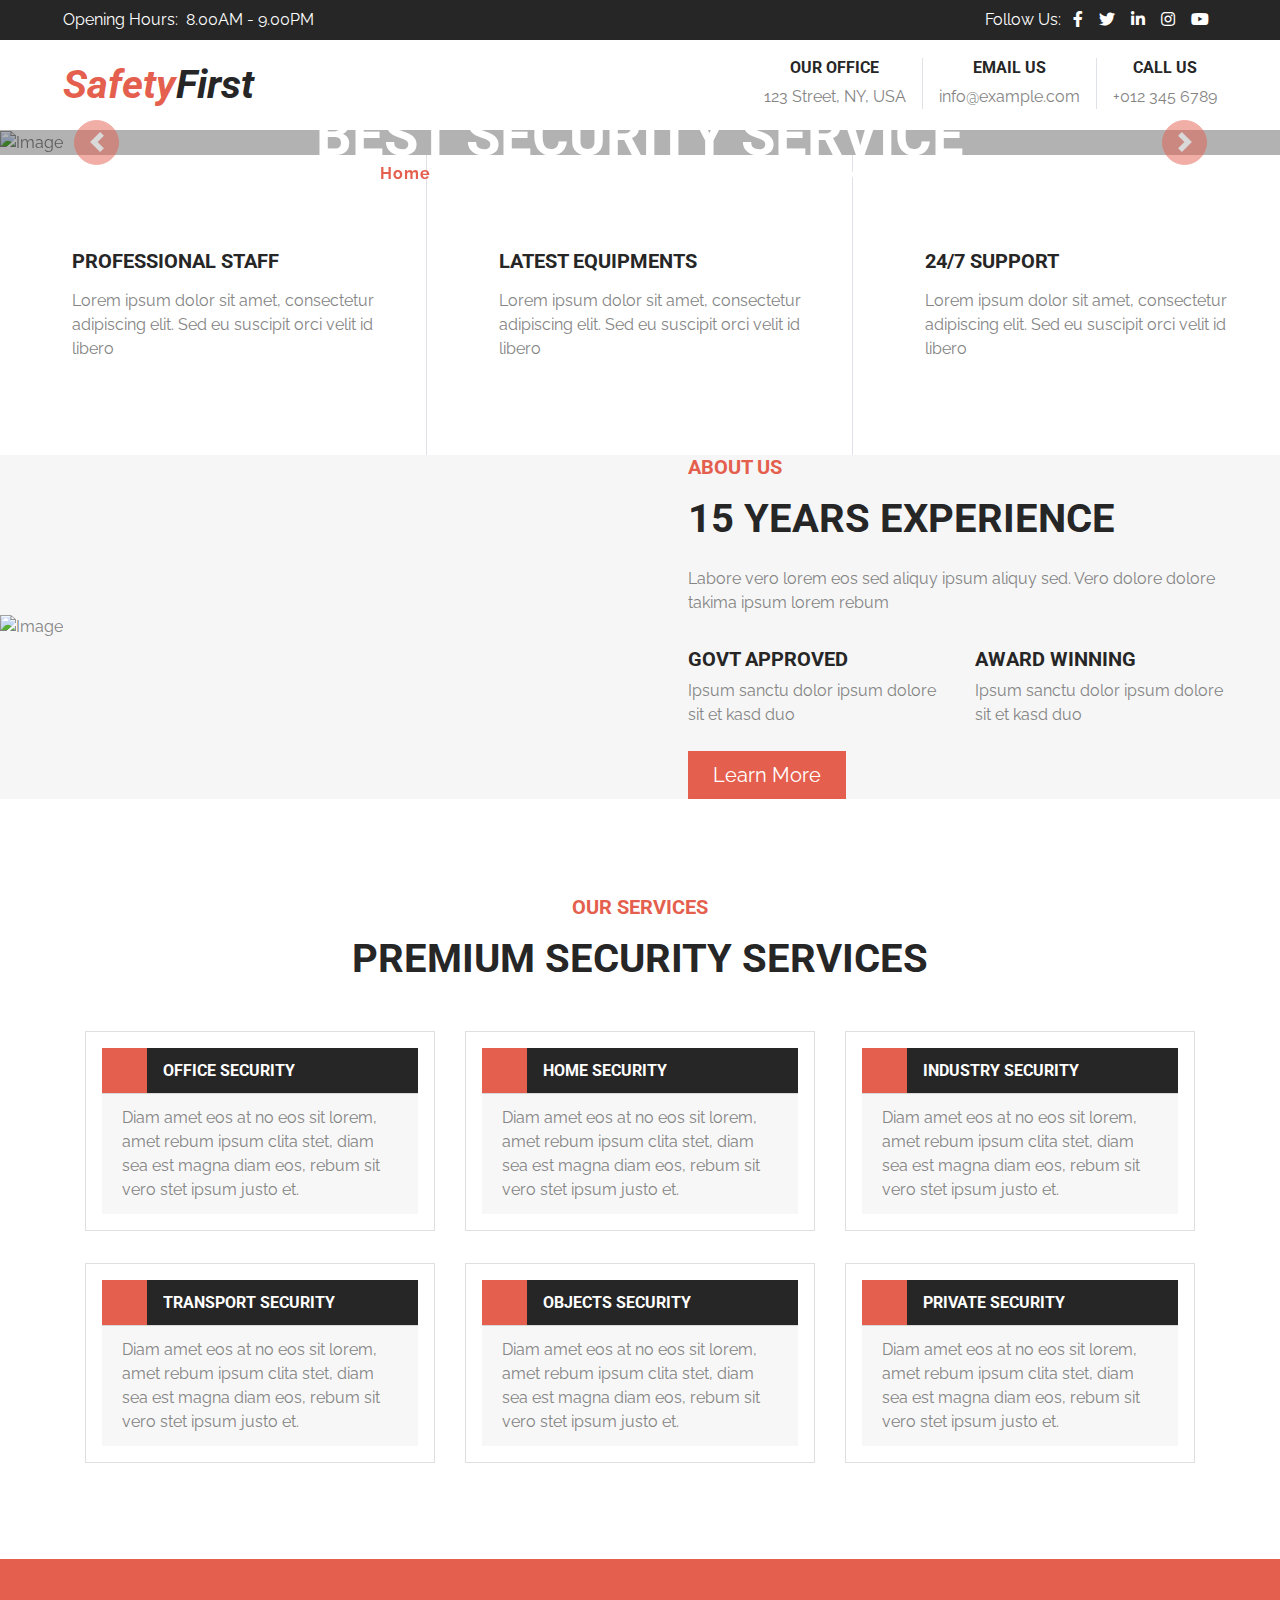
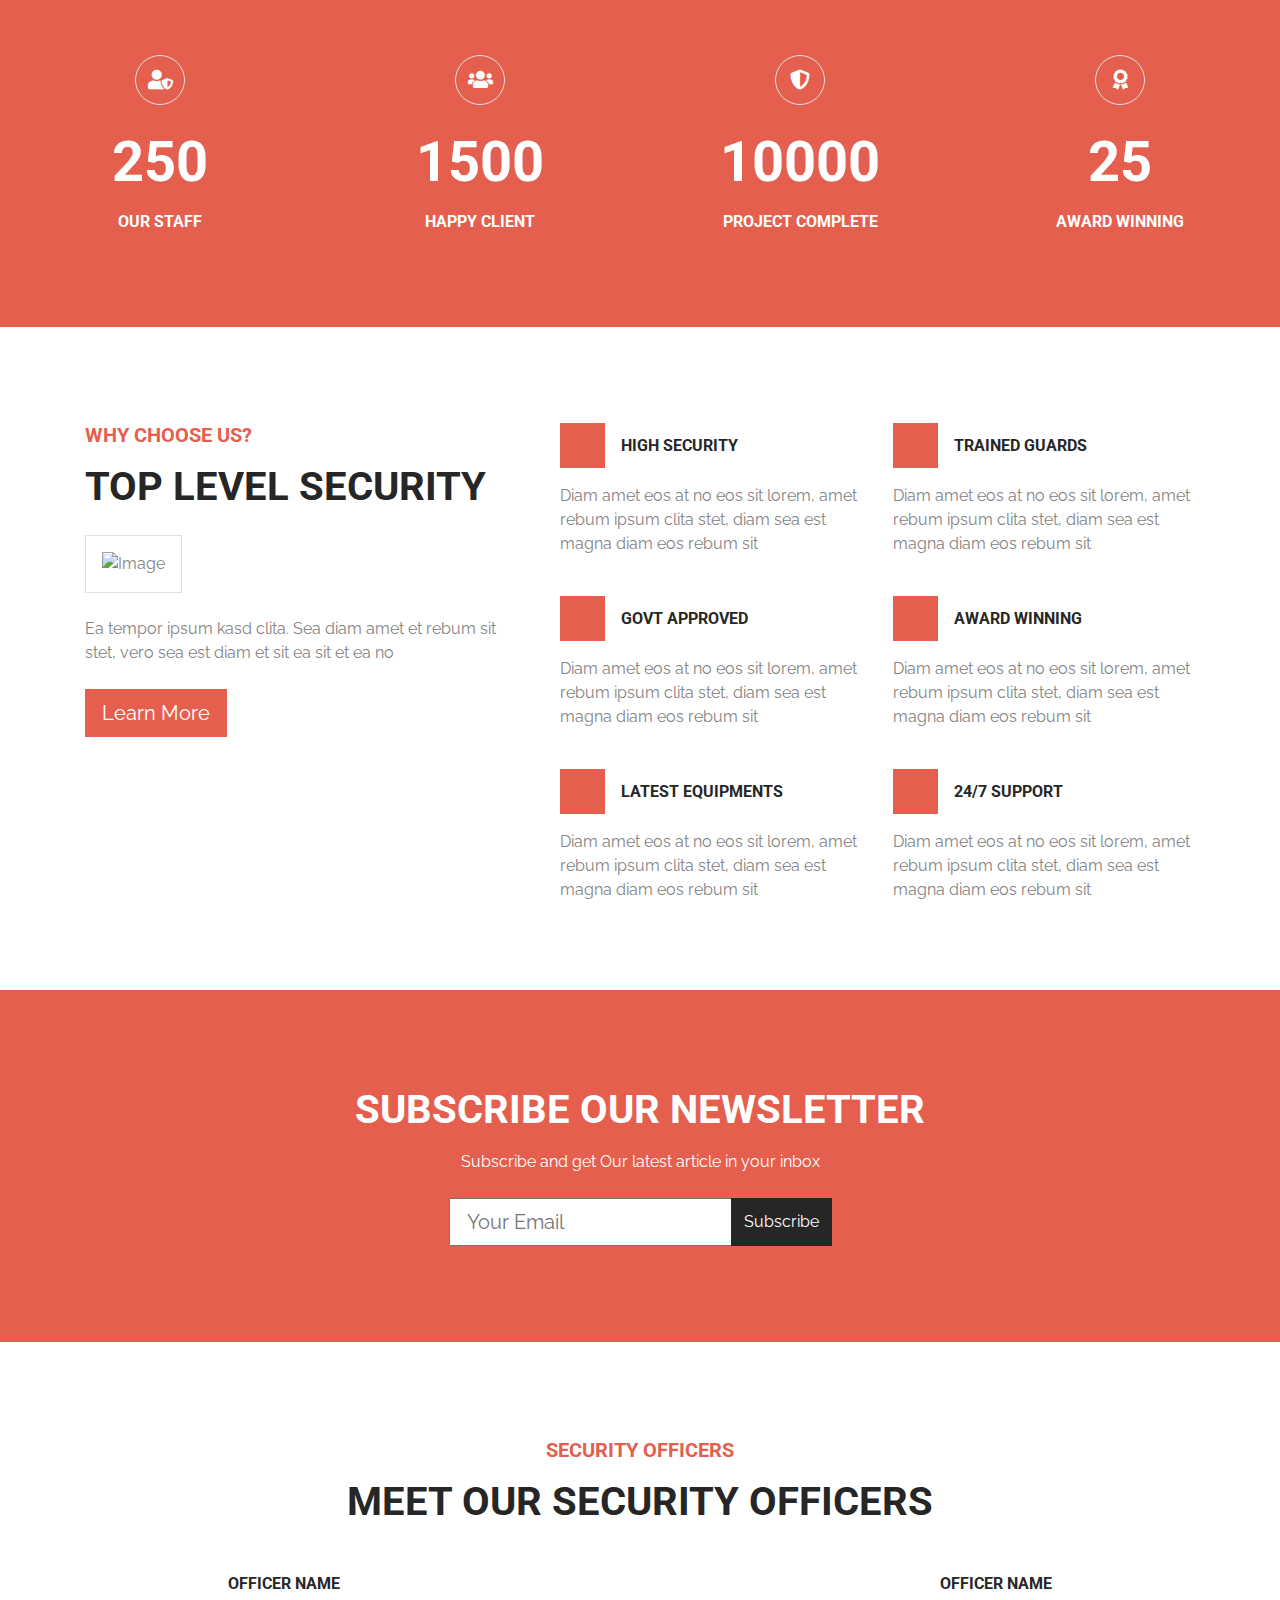
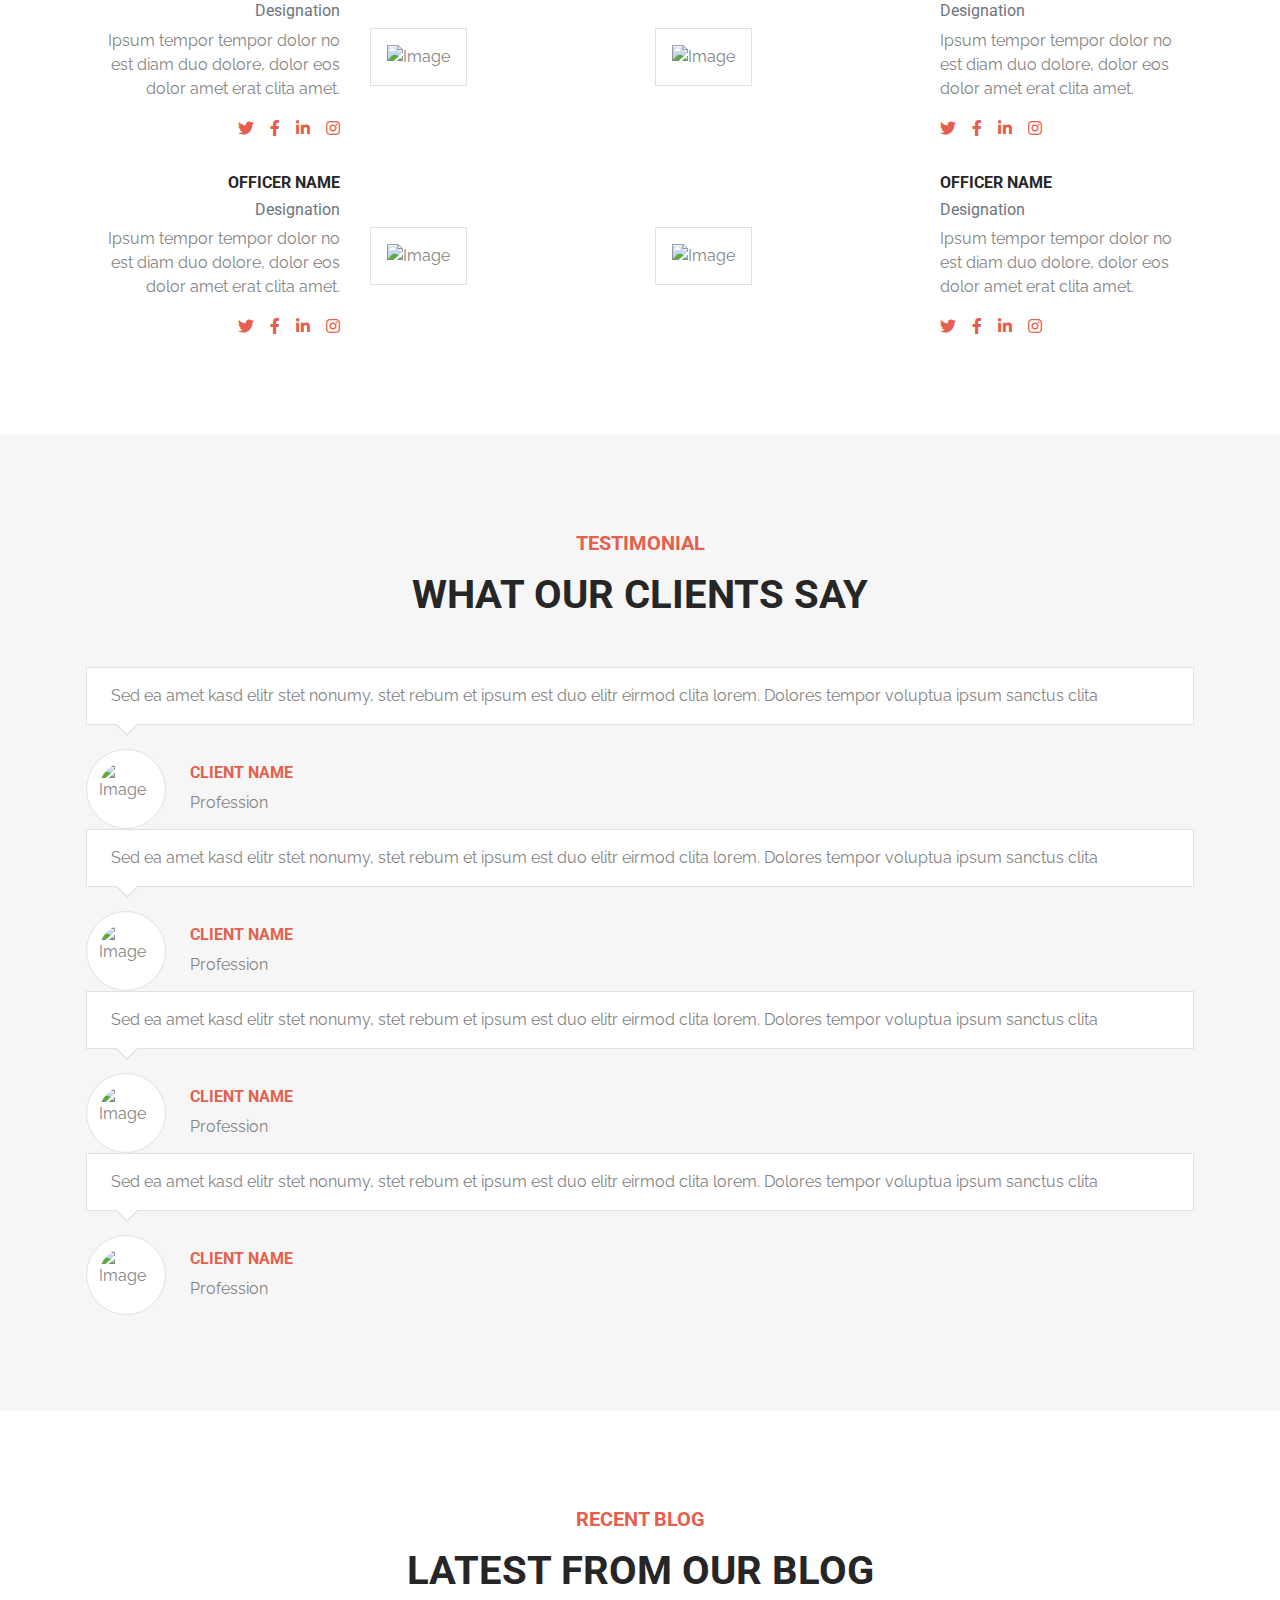
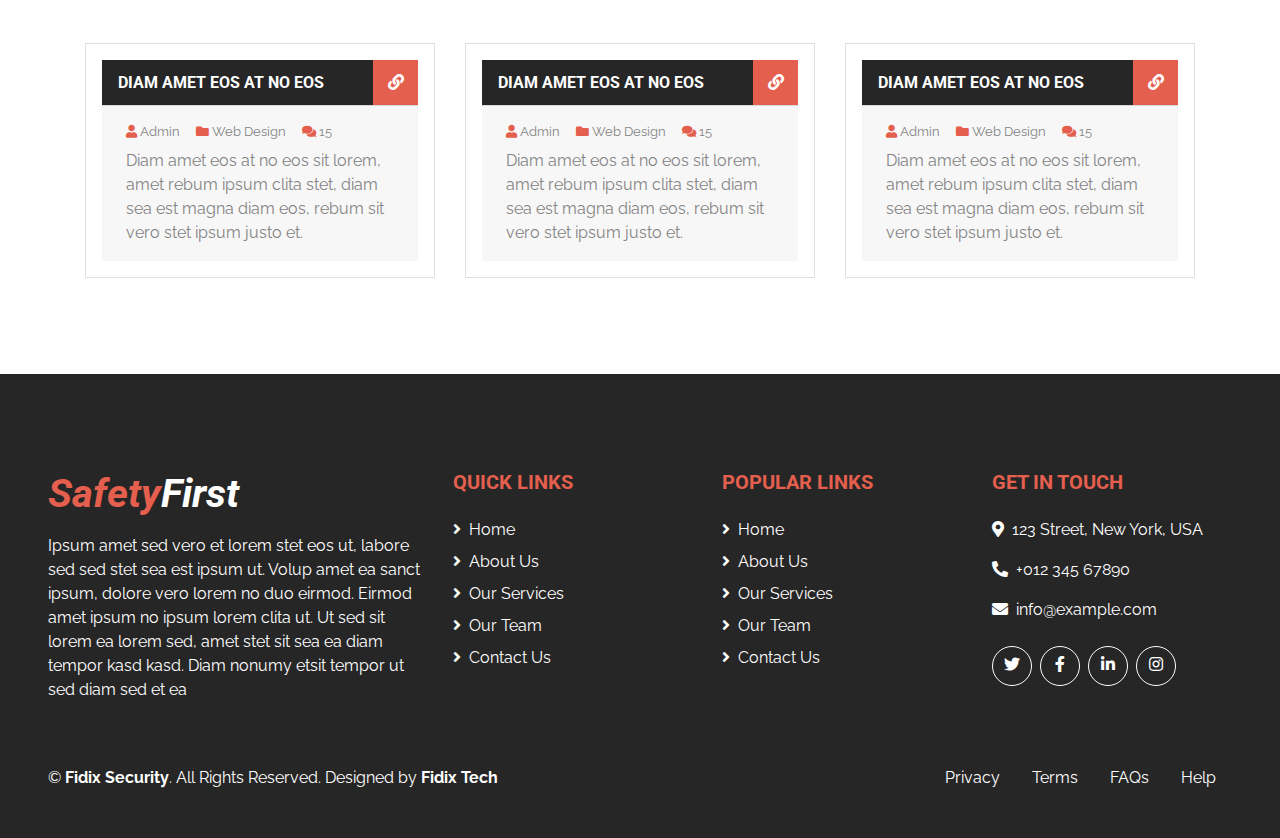
==== commit ab157065: "Hu" ====
--- a/index.html
+++ b/index.html
@@ -15,13 +15,13 @@
     <link href="https://cdnjs.cloudflare.com/ajax/libs/font-awesome/5.10.0/css/all.min.css" rel="stylesheet">
 
     <!-- Flaticon Font -->
-    <link href="lib/flaticon/font/flaticon.css" rel="stylesheet">
+    <link href="flaticon.css" rel="stylesheet">
 
     <!-- Libraries Stylesheet -->
-    <link href="lib/owlcarousel/assets/owl.carousel.min.css" rel="stylesheet">
+    <link href="owl.carousel.min.css" rel="stylesheet">
 
     <!-- Customized Bootstrap Stylesheet -->
-    <link href="css/style.css" rel="stylesheet">
+    <link href="style.css" rel="stylesheet">
 </head>
 
 <body class="bg-white">
@@ -711,11 +711,11 @@
     <script src="lib/owlcarousel/owl.carousel.min.js"></script>
 
     <!-- Contact Javascript File -->
-    <script src="mail/jqBootstrapValidation.min.js"></script>
-    <script src="mail/contact.js"></script>
+    <script src="jqBootstrapValidation.min.js"></script>
+    <script src="contact.js"></script>
 
     <!-- Template Javascript -->
-    <script src="js/main.js"></script>
+    <script src="main.js"></script>
 </body>
 
-</html>+</html>
--- a/style.css
+++ b/style.css
@@ -0,0 +1,9859 @@
+@charset "UTF-8";
+/******* Bootstrap Theming ********/
+@import "https://fonts.googleapis.com/css2?family=Raleway&family=Roboto&display=swap";
+/*!
+ * Bootstrap v4.5.3 (https://getbootstrap.com/)
+ * Copyright 2011-2020 The Bootstrap Authors
+ * Copyright 2011-2020 Twitter, Inc.
+ * Licensed under MIT (https://github.com/twbs/bootstrap/blob/main/LICENSE)
+ */
+:root {
+  --blue: #007bff;
+  --indigo: #6610f2;
+  --purple: #6f42c1;
+  --pink: #e83e8c;
+  --red: #dc3545;
+  --orange: #fd7e14;
+  --yellow: #ffc107;
+  --green: #28a745;
+  --teal: #20c997;
+  --cyan: #17a2b8;
+  --white: #fff;
+  --gray: #6c757d;
+  --gray-dark: #343a40;
+  --primary: #E45F4E;
+  --secondary: #262626;
+  --success: #28a745;
+  --info: #17a2b8;
+  --warning: #ffc107;
+  --danger: #dc3545;
+  --light: #ffffff;
+  --dark: #343a40;
+  --breakpoint-xs: 0;
+  --breakpoint-sm: 576px;
+  --breakpoint-md: 768px;
+  --breakpoint-lg: 992px;
+  --breakpoint-xl: 1200px;
+  --font-family-sans-serif: "Raleway", sans-serif;
+  --font-family-monospace: SFMono-Regular, Menlo, Monaco, Consolas, "Liberation Mono", "Courier New", monospace;
+}
+
+*,
+*::before,
+*::after {
+  box-sizing: border-box;
+}
+
+html {
+  font-family: sans-serif;
+  line-height: 1.15;
+  -webkit-text-size-adjust: 100%;
+  -webkit-tap-highlight-color: rgba(0, 0, 0, 0);
+}
+
+article, aside, figcaption, figure, footer, header, hgroup, main, nav, section {
+  display: block;
+}
+
+body {
+  margin: 0;
+  font-family: "Raleway", sans-serif;
+  font-size: 1rem;
+  font-weight: 400;
+  line-height: 1.5;
+  color: #848484;
+  text-align: left;
+  background-color: #ffffff;
+}
+
+[tabindex="-1"]:focus:not(:focus-visible) {
+  outline: 0 !important;
+}
+
+hr {
+  box-sizing: content-box;
+  height: 0;
+  overflow: visible;
+}
+
+h1, h2, h3, h4, h5, h6 {
+  margin-top: 0;
+  margin-bottom: 0.5rem;
+}
+
+p {
+  margin-top: 0;
+  margin-bottom: 1rem;
+}
+
+abbr[title],
+abbr[data-original-title] {
+  text-decoration: underline;
+  text-decoration: underline dotted;
+  cursor: help;
+  border-bottom: 0;
+  text-decoration-skip-ink: none;
+}
+
+address {
+  margin-bottom: 1rem;
+  font-style: normal;
+  line-height: inherit;
+}
+
+ol,
+ul,
+dl {
+  margin-top: 0;
+  margin-bottom: 1rem;
+}
+
+ol ol,
+ul ul,
+ol ul,
+ul ol {
+  margin-bottom: 0;
+}
+
+dt {
+  font-weight: 700;
+}
+
+dd {
+  margin-bottom: 0.5rem;
+  margin-left: 0;
+}
+
+blockquote {
+  margin: 0 0 1rem;
+}
+
+b,
+strong {
+  font-weight: bolder;
+}
+
+small {
+  font-size: 80%;
+}
+
+sub,
+sup {
+  position: relative;
+  font-size: 75%;
+  line-height: 0;
+  vertical-align: baseline;
+}
+
+sub {
+  bottom: -0.25em;
+}
+
+sup {
+  top: -0.5em;
+}
+
+a {
+  color: #E45F4E;
+  text-decoration: none;
+  background-color: transparent;
+}
+a:hover {
+  color: #c7321e;
+  text-decoration: underline;
+}
+
+a:not([href]):not([class]) {
+  color: inherit;
+  text-decoration: none;
+}
+a:not([href]):not([class]):hover {
+  color: inherit;
+  text-decoration: none;
+}
+
+pre,
+code,
+kbd,
+samp {
+  font-family: SFMono-Regular, Menlo, Monaco, Consolas, "Liberation Mono", "Courier New", monospace;
+  font-size: 1em;
+}
+
+pre {
+  margin-top: 0;
+  margin-bottom: 1rem;
+  overflow: auto;
+  -ms-overflow-style: scrollbar;
+}
+
+figure {
+  margin: 0 0 1rem;
+}
+
+img {
+  vertical-align: middle;
+  border-style: none;
+}
+
+svg {
+  overflow: hidden;
+  vertical-align: middle;
+}
+
+table {
+  border-collapse: collapse;
+}
+
+caption {
+  padding-top: 0.75rem;
+  padding-bottom: 0.75rem;
+  color: #6c757d;
+  text-align: left;
+  caption-side: bottom;
+}
+
+th {
+  text-align: inherit;
+  text-align: -webkit-match-parent;
+}
+
+label {
+  display: inline-block;
+  margin-bottom: 0.5rem;
+}
+
+button {
+  border-radius: 0;
+}
+
+button:focus {
+  outline: 1px dotted;
+  outline: 5px auto -webkit-focus-ring-color;
+}
+
+input,
+button,
+select,
+optgroup,
+textarea {
+  margin: 0;
+  font-family: inherit;
+  font-size: inherit;
+  line-height: inherit;
+}
+
+button,
+input {
+  overflow: visible;
+}
+
+button,
+select {
+  text-transform: none;
+}
+
+[role=button] {
+  cursor: pointer;
+}
+
+select {
+  word-wrap: normal;
+}
+
+button,
+[type=button],
+[type=reset],
+[type=submit] {
+  -webkit-appearance: button;
+}
+
+button:not(:disabled),
+[type=button]:not(:disabled),
+[type=reset]:not(:disabled),
+[type=submit]:not(:disabled) {
+  cursor: pointer;
+}
+
+button::-moz-focus-inner,
+[type=button]::-moz-focus-inner,
+[type=reset]::-moz-focus-inner,
+[type=submit]::-moz-focus-inner {
+  padding: 0;
+  border-style: none;
+}
+
+input[type=radio],
+input[type=checkbox] {
+  box-sizing: border-box;
+  padding: 0;
+}
+
+textarea {
+  overflow: auto;
+  resize: vertical;
+}
+
+fieldset {
+  min-width: 0;
+  padding: 0;
+  margin: 0;
+  border: 0;
+}
+
+legend {
+  display: block;
+  width: 100%;
+  max-width: 100%;
+  padding: 0;
+  margin-bottom: 0.5rem;
+  font-size: 1.5rem;
+  line-height: inherit;
+  color: inherit;
+  white-space: normal;
+}
+@media (max-width: 1200px) {
+  legend {
+    font-size: calc(1.275rem + 0.3vw);
+  }
+}
+
+progress {
+  vertical-align: baseline;
+}
+
+[type=number]::-webkit-inner-spin-button,
+[type=number]::-webkit-outer-spin-button {
+  height: auto;
+}
+
+[type=search] {
+  outline-offset: -2px;
+  -webkit-appearance: none;
+}
+
+[type=search]::-webkit-search-decoration {
+  -webkit-appearance: none;
+}
+
+::-webkit-file-upload-button {
+  font: inherit;
+  -webkit-appearance: button;
+}
+
+output {
+  display: inline-block;
+}
+
+summary {
+  display: list-item;
+  cursor: pointer;
+}
+
+template {
+  display: none;
+}
+
+[hidden] {
+  display: none !important;
+}
+
+h1, h2, h3, h4, h5, h6,
+.h1, .h2, .h3, .h4, .h5, .h6 {
+  margin-bottom: 0.5rem;
+  font-family: "Roboto", sans-serif;
+  font-weight: 500;
+  line-height: 1.2;
+  color: #262626;
+}
+
+h1, .h1 {
+  font-size: 2.5rem;
+}
+@media (max-width: 1200px) {
+  h1, .h1 {
+    font-size: calc(1.375rem + 1.5vw);
+  }
+}
+
+h2, .h2 {
+  font-size: 2rem;
+}
+@media (max-width: 1200px) {
+  h2, .h2 {
+    font-size: calc(1.325rem + 0.9vw);
+  }
+}
+
+h3, .h3 {
+  font-size: 1.75rem;
+}
+@media (max-width: 1200px) {
+  h3, .h3 {
+    font-size: calc(1.3rem + 0.6vw);
+  }
+}
+
+h4, .h4 {
+  font-size: 1.5rem;
+}
+@media (max-width: 1200px) {
+  h4, .h4 {
+    font-size: calc(1.275rem + 0.3vw);
+  }
+}
+
+h5, .h5 {
+  font-size: 1.25rem;
+}
+
+h6, .h6 {
+  font-size: 1rem;
+}
+
+.lead {
+  font-size: 1.25rem;
+  font-weight: 300;
+}
+
+.display-1 {
+  font-size: 6rem;
+  font-weight: 300;
+  line-height: 1.2;
+}
+@media (max-width: 1200px) {
+  .display-1 {
+    font-size: calc(1.725rem + 5.7vw);
+  }
+}
+
+.display-2 {
+  font-size: 5.5rem;
+  font-weight: 300;
+  line-height: 1.2;
+}
+@media (max-width: 1200px) {
+  .display-2 {
+    font-size: calc(1.675rem + 5.1vw);
+  }
+}
+
+.display-3 {
+  font-size: 4.5rem;
+  font-weight: 300;
+  line-height: 1.2;
+}
+@media (max-width: 1200px) {
+  .display-3 {
+    font-size: calc(1.575rem + 3.9vw);
+  }
+}
+
+.display-4 {
+  font-size: 3.5rem;
+  font-weight: 300;
+  line-height: 1.2;
+}
+@media (max-width: 1200px) {
+  .display-4 {
+    font-size: calc(1.475rem + 2.7vw);
+  }
+}
+
+hr {
+  margin-top: 1rem;
+  margin-bottom: 1rem;
+  border: 0;
+  border-top: 1px solid rgba(0, 0, 0, 0.1);
+}
+
+small,
+.small {
+  font-size: 80%;
+  font-weight: 400;
+}
+
+mark,
+.mark {
+  padding: 0.2em;
+  background-color: #fcf8e3;
+}
+
+.list-unstyled {
+  padding-left: 0;
+  list-style: none;
+}
+
+.list-inline {
+  padding-left: 0;
+  list-style: none;
+}
+
+.list-inline-item {
+  display: inline-block;
+}
+.list-inline-item:not(:last-child) {
+  margin-right: 0.5rem;
+}
+
+.initialism {
+  font-size: 90%;
+  text-transform: uppercase;
+}
+
+.blockquote {
+  margin-bottom: 1rem;
+  font-size: 1.25rem;
+}
+
+.blockquote-footer {
+  display: block;
+  font-size: 80%;
+  color: #000E35;
+}
+.blockquote-footer::before {
+  content: "— ";
+}
+
+.img-fluid {
+  max-width: 100%;
+  height: auto;
+}
+
+.img-thumbnail {
+  padding: 0.25rem;
+  background-color: #ffffff;
+  border: 1px solid #dee2e6;
+  max-width: 100%;
+  height: auto;
+}
+
+.figure {
+  display: inline-block;
+}
+
+.figure-img {
+  margin-bottom: 0.5rem;
+  line-height: 1;
+}
+
+.figure-caption {
+  font-size: 90%;
+  color: #6c757d;
+}
+
+code {
+  font-size: 87.5%;
+  color: #e83e8c;
+  word-wrap: break-word;
+}
+a > code {
+  color: inherit;
+}
+
+kbd {
+  padding: 0.2rem 0.4rem;
+  font-size: 87.5%;
+  color: #fff;
+  background-color: #212529;
+}
+kbd kbd {
+  padding: 0;
+  font-size: 100%;
+  font-weight: 700;
+}
+
+pre {
+  display: block;
+  font-size: 87.5%;
+  color: #212529;
+}
+pre code {
+  font-size: inherit;
+  color: inherit;
+  word-break: normal;
+}
+
+.pre-scrollable {
+  max-height: 340px;
+  overflow-y: scroll;
+}
+
+.container,
+.container-fluid,
+.container-xl,
+.container-lg,
+.container-md,
+.container-sm {
+  width: 100%;
+  padding-right: 15px;
+  padding-left: 15px;
+  margin-right: auto;
+  margin-left: auto;
+}
+
+@media (min-width: 576px) {
+  .container-sm, .container {
+    max-width: 540px;
+  }
+}
+@media (min-width: 768px) {
+  .container-md, .container-sm, .container {
+    max-width: 720px;
+  }
+}
+@media (min-width: 992px) {
+  .container-lg, .container-md, .container-sm, .container {
+    max-width: 960px;
+  }
+}
+@media (min-width: 1200px) {
+  .container-xl, .container-lg, .container-md, .container-sm, .container {
+    max-width: 1140px;
+  }
+}
+.row {
+  display: flex;
+  flex-wrap: wrap;
+  margin-right: -15px;
+  margin-left: -15px;
+}
+
+.no-gutters {
+  margin-right: 0;
+  margin-left: 0;
+}
+.no-gutters > .col,
+.no-gutters > [class*=col-] {
+  padding-right: 0;
+  padding-left: 0;
+}
+
+.col-xl,
+.col-xl-auto, .col-xl-12, .col-xl-11, .col-xl-10, .col-xl-9, .col-xl-8, .col-xl-7, .col-xl-6, .col-xl-5, .col-xl-4, .col-xl-3, .col-xl-2, .col-xl-1, .col-lg,
+.col-lg-auto, .col-lg-12, .col-lg-11, .col-lg-10, .col-lg-9, .col-lg-8, .col-lg-7, .col-lg-6, .col-lg-5, .col-lg-4, .col-lg-3, .col-lg-2, .col-lg-1, .col-md,
+.col-md-auto, .col-md-12, .col-md-11, .col-md-10, .col-md-9, .col-md-8, .col-md-7, .col-md-6, .col-md-5, .col-md-4, .col-md-3, .col-md-2, .col-md-1, .col-sm,
+.col-sm-auto, .col-sm-12, .col-sm-11, .col-sm-10, .col-sm-9, .col-sm-8, .col-sm-7, .col-sm-6, .col-sm-5, .col-sm-4, .col-sm-3, .col-sm-2, .col-sm-1, .col,
+.col-auto, .col-12, .col-11, .col-10, .col-9, .col-8, .col-7, .col-6, .col-5, .col-4, .col-3, .col-2, .col-1 {
+  position: relative;
+  width: 100%;
+  padding-right: 15px;
+  padding-left: 15px;
+}
+
+.col {
+  flex-basis: 0;
+  flex-grow: 1;
+  max-width: 100%;
+}
+
+.row-cols-1 > * {
+  flex: 0 0 100%;
+  max-width: 100%;
+}
+
+.row-cols-2 > * {
+  flex: 0 0 50%;
+  max-width: 50%;
+}
+
+.row-cols-3 > * {
+  flex: 0 0 33.3333333333%;
+  max-width: 33.3333333333%;
+}
+
+.row-cols-4 > * {
+  flex: 0 0 25%;
+  max-width: 25%;
+}
+
+.row-cols-5 > * {
+  flex: 0 0 20%;
+  max-width: 20%;
+}
+
+.row-cols-6 > * {
+  flex: 0 0 16.6666666667%;
+  max-width: 16.6666666667%;
+}
+
+.col-auto {
+  flex: 0 0 auto;
+  width: auto;
+  max-width: 100%;
+}
+
+.col-1 {
+  flex: 0 0 8.3333333333%;
+  max-width: 8.3333333333%;
+}
+
+.col-2 {
+  flex: 0 0 16.6666666667%;
+  max-width: 16.6666666667%;
+}
+
+.col-3 {
+  flex: 0 0 25%;
+  max-width: 25%;
+}
+
+.col-4 {
+  flex: 0 0 33.3333333333%;
+  max-width: 33.3333333333%;
+}
+
+.col-5 {
+  flex: 0 0 41.6666666667%;
+  max-width: 41.6666666667%;
+}
+
+.col-6 {
+  flex: 0 0 50%;
+  max-width: 50%;
+}
+
+.col-7 {
+  flex: 0 0 58.3333333333%;
+  max-width: 58.3333333333%;
+}
+
+.col-8 {
+  flex: 0 0 66.6666666667%;
+  max-width: 66.6666666667%;
+}
+
+.col-9 {
+  flex: 0 0 75%;
+  max-width: 75%;
+}
+
+.col-10 {
+  flex: 0 0 83.3333333333%;
+  max-width: 83.3333333333%;
+}
+
+.col-11 {
+  flex: 0 0 91.6666666667%;
+  max-width: 91.6666666667%;
+}
+
+.col-12 {
+  flex: 0 0 100%;
+  max-width: 100%;
+}
+
+.order-first {
+  order: -1;
+}
+
+.order-last {
+  order: 13;
+}
+
+.order-0 {
+  order: 0;
+}
+
+.order-1 {
+  order: 1;
+}
+
+.order-2 {
+  order: 2;
+}
+
+.order-3 {
+  order: 3;
+}
+
+.order-4 {
+  order: 4;
+}
+
+.order-5 {
+  order: 5;
+}
+
+.order-6 {
+  order: 6;
+}
+
+.order-7 {
+  order: 7;
+}
+
+.order-8 {
+  order: 8;
+}
+
+.order-9 {
+  order: 9;
+}
+
+.order-10 {
+  order: 10;
+}
+
+.order-11 {
+  order: 11;
+}
+
+.order-12 {
+  order: 12;
+}
+
+.offset-1 {
+  margin-left: 8.3333333333%;
+}
+
+.offset-2 {
+  margin-left: 16.6666666667%;
+}
+
+.offset-3 {
+  margin-left: 25%;
+}
+
+.offset-4 {
+  margin-left: 33.3333333333%;
+}
+
+.offset-5 {
+  margin-left: 41.6666666667%;
+}
+
+.offset-6 {
+  margin-left: 50%;
+}
+
+.offset-7 {
+  margin-left: 58.3333333333%;
+}
+
+.offset-8 {
+  margin-left: 66.6666666667%;
+}
+
+.offset-9 {
+  margin-left: 75%;
+}
+
+.offset-10 {
+  margin-left: 83.3333333333%;
+}
+
+.offset-11 {
+  margin-left: 91.6666666667%;
+}
+
+@media (min-width: 576px) {
+  .col-sm {
+    flex-basis: 0;
+    flex-grow: 1;
+    max-width: 100%;
+  }
+
+  .row-cols-sm-1 > * {
+    flex: 0 0 100%;
+    max-width: 100%;
+  }
+
+  .row-cols-sm-2 > * {
+    flex: 0 0 50%;
+    max-width: 50%;
+  }
+
+  .row-cols-sm-3 > * {
+    flex: 0 0 33.3333333333%;
+    max-width: 33.3333333333%;
+  }
+
+  .row-cols-sm-4 > * {
+    flex: 0 0 25%;
+    max-width: 25%;
+  }
+
+  .row-cols-sm-5 > * {
+    flex: 0 0 20%;
+    max-width: 20%;
+  }
+
+  .row-cols-sm-6 > * {
+    flex: 0 0 16.6666666667%;
+    max-width: 16.6666666667%;
+  }
+
+  .col-sm-auto {
+    flex: 0 0 auto;
+    width: auto;
+    max-width: 100%;
+  }
+
+  .col-sm-1 {
+    flex: 0 0 8.3333333333%;
+    max-width: 8.3333333333%;
+  }
+
+  .col-sm-2 {
+    flex: 0 0 16.6666666667%;
+    max-width: 16.6666666667%;
+  }
+
+  .col-sm-3 {
+    flex: 0 0 25%;
+    max-width: 25%;
+  }
+
+  .col-sm-4 {
+    flex: 0 0 33.3333333333%;
+    max-width: 33.3333333333%;
+  }
+
+  .col-sm-5 {
+    flex: 0 0 41.6666666667%;
+    max-width: 41.6666666667%;
+  }
+
+  .col-sm-6 {
+    flex: 0 0 50%;
+    max-width: 50%;
+  }
+
+  .col-sm-7 {
+    flex: 0 0 58.3333333333%;
+    max-width: 58.3333333333%;
+  }
+
+  .col-sm-8 {
+    flex: 0 0 66.6666666667%;
+    max-width: 66.6666666667%;
+  }
+
+  .col-sm-9 {
+    flex: 0 0 75%;
+    max-width: 75%;
+  }
+
+  .col-sm-10 {
+    flex: 0 0 83.3333333333%;
+    max-width: 83.3333333333%;
+  }
+
+  .col-sm-11 {
+    flex: 0 0 91.6666666667%;
+    max-width: 91.6666666667%;
+  }
+
+  .col-sm-12 {
+    flex: 0 0 100%;
+    max-width: 100%;
+  }
+
+  .order-sm-first {
+    order: -1;
+  }
+
+  .order-sm-last {
+    order: 13;
+  }
+
+  .order-sm-0 {
+    order: 0;
+  }
+
+  .order-sm-1 {
+    order: 1;
+  }
+
+  .order-sm-2 {
+    order: 2;
+  }
+
+  .order-sm-3 {
+    order: 3;
+  }
+
+  .order-sm-4 {
+    order: 4;
+  }
+
+  .order-sm-5 {
+    order: 5;
+  }
+
+  .order-sm-6 {
+    order: 6;
+  }
+
+  .order-sm-7 {
+    order: 7;
+  }
+
+  .order-sm-8 {
+    order: 8;
+  }
+
+  .order-sm-9 {
+    order: 9;
+  }
+
+  .order-sm-10 {
+    order: 10;
+  }
+
+  .order-sm-11 {
+    order: 11;
+  }
+
+  .order-sm-12 {
+    order: 12;
+  }
+
+  .offset-sm-0 {
+    margin-left: 0;
+  }
+
+  .offset-sm-1 {
+    margin-left: 8.3333333333%;
+  }
+
+  .offset-sm-2 {
+    margin-left: 16.6666666667%;
+  }
+
+  .offset-sm-3 {
+    margin-left: 25%;
+  }
+
+  .offset-sm-4 {
+    margin-left: 33.3333333333%;
+  }
+
+  .offset-sm-5 {
+    margin-left: 41.6666666667%;
+  }
+
+  .offset-sm-6 {
+    margin-left: 50%;
+  }
+
+  .offset-sm-7 {
+    margin-left: 58.3333333333%;
+  }
+
+  .offset-sm-8 {
+    margin-left: 66.6666666667%;
+  }
+
+  .offset-sm-9 {
+    margin-left: 75%;
+  }
+
+  .offset-sm-10 {
+    margin-left: 83.3333333333%;
+  }
+
+  .offset-sm-11 {
+    margin-left: 91.6666666667%;
+  }
+}
+@media (min-width: 768px) {
+  .col-md {
+    flex-basis: 0;
+    flex-grow: 1;
+    max-width: 100%;
+  }
+
+  .row-cols-md-1 > * {
+    flex: 0 0 100%;
+    max-width: 100%;
+  }
+
+  .row-cols-md-2 > * {
+    flex: 0 0 50%;
+    max-width: 50%;
+  }
+
+  .row-cols-md-3 > * {
+    flex: 0 0 33.3333333333%;
+    max-width: 33.3333333333%;
+  }
+
+  .row-cols-md-4 > * {
+    flex: 0 0 25%;
+    max-width: 25%;
+  }
+
+  .row-cols-md-5 > * {
+    flex: 0 0 20%;
+    max-width: 20%;
+  }
+
+  .row-cols-md-6 > * {
+    flex: 0 0 16.6666666667%;
+    max-width: 16.6666666667%;
+  }
+
+  .col-md-auto {
+    flex: 0 0 auto;
+    width: auto;
+    max-width: 100%;
+  }
+
+  .col-md-1 {
+    flex: 0 0 8.3333333333%;
+    max-width: 8.3333333333%;
+  }
+
+  .col-md-2 {
+    flex: 0 0 16.6666666667%;
+    max-width: 16.6666666667%;
+  }
+
+  .col-md-3 {
+    flex: 0 0 25%;
+    max-width: 25%;
+  }
+
+  .col-md-4 {
+    flex: 0 0 33.3333333333%;
+    max-width: 33.3333333333%;
+  }
+
+  .col-md-5 {
+    flex: 0 0 41.6666666667%;
+    max-width: 41.6666666667%;
+  }
+
+  .col-md-6 {
+    flex: 0 0 50%;
+    max-width: 50%;
+  }
+
+  .col-md-7 {
+    flex: 0 0 58.3333333333%;
+    max-width: 58.3333333333%;
+  }
+
+  .col-md-8 {
+    flex: 0 0 66.6666666667%;
+    max-width: 66.6666666667%;
+  }
+
+  .col-md-9 {
+    flex: 0 0 75%;
+    max-width: 75%;
+  }
+
+  .col-md-10 {
+    flex: 0 0 83.3333333333%;
+    max-width: 83.3333333333%;
+  }
+
+  .col-md-11 {
+    flex: 0 0 91.6666666667%;
+    max-width: 91.6666666667%;
+  }
+
+  .col-md-12 {
+    flex: 0 0 100%;
+    max-width: 100%;
+  }
+
+  .order-md-first {
+    order: -1;
+  }
+
+  .order-md-last {
+    order: 13;
+  }
+
+  .order-md-0 {
+    order: 0;
+  }
+
+  .order-md-1 {
+    order: 1;
+  }
+
+  .order-md-2 {
+    order: 2;
+  }
+
+  .order-md-3 {
+    order: 3;
+  }
+
+  .order-md-4 {
+    order: 4;
+  }
+
+  .order-md-5 {
+    order: 5;
+  }
+
+  .order-md-6 {
+    order: 6;
+  }
+
+  .order-md-7 {
+    order: 7;
+  }
+
+  .order-md-8 {
+    order: 8;
+  }
+
+  .order-md-9 {
+    order: 9;
+  }
+
+  .order-md-10 {
+    order: 10;
+  }
+
+  .order-md-11 {
+    order: 11;
+  }
+
+  .order-md-12 {
+    order: 12;
+  }
+
+  .offset-md-0 {
+    margin-left: 0;
+  }
+
+  .offset-md-1 {
+    margin-left: 8.3333333333%;
+  }
+
+  .offset-md-2 {
+    margin-left: 16.6666666667%;
+  }
+
+  .offset-md-3 {
+    margin-left: 25%;
+  }
+
+  .offset-md-4 {
+    margin-left: 33.3333333333%;
+  }
+
+  .offset-md-5 {
+    margin-left: 41.6666666667%;
+  }
+
+  .offset-md-6 {
+    margin-left: 50%;
+  }
+
+  .offset-md-7 {
+    margin-left: 58.3333333333%;
+  }
+
+  .offset-md-8 {
+    margin-left: 66.6666666667%;
+  }
+
+  .offset-md-9 {
+    margin-left: 75%;
+  }
+
+  .offset-md-10 {
+    margin-left: 83.3333333333%;
+  }
+
+  .offset-md-11 {
+    margin-left: 91.6666666667%;
+  }
+}
+@media (min-width: 992px) {
+  .col-lg {
+    flex-basis: 0;
+    flex-grow: 1;
+    max-width: 100%;
+  }
+
+  .row-cols-lg-1 > * {
+    flex: 0 0 100%;
+    max-width: 100%;
+  }
+
+  .row-cols-lg-2 > * {
+    flex: 0 0 50%;
+    max-width: 50%;
+  }
+
+  .row-cols-lg-3 > * {
+    flex: 0 0 33.3333333333%;
+    max-width: 33.3333333333%;
+  }
+
+  .row-cols-lg-4 > * {
+    flex: 0 0 25%;
+    max-width: 25%;
+  }
+
+  .row-cols-lg-5 > * {
+    flex: 0 0 20%;
+    max-width: 20%;
+  }
+
+  .row-cols-lg-6 > * {
+    flex: 0 0 16.6666666667%;
+    max-width: 16.6666666667%;
+  }
+
+  .col-lg-auto {
+    flex: 0 0 auto;
+    width: auto;
+    max-width: 100%;
+  }
+
+  .col-lg-1 {
+    flex: 0 0 8.3333333333%;
+    max-width: 8.3333333333%;
+  }
+
+  .col-lg-2 {
+    flex: 0 0 16.6666666667%;
+    max-width: 16.6666666667%;
+  }
+
+  .col-lg-3 {
+    flex: 0 0 25%;
+    max-width: 25%;
+  }
+
+  .col-lg-4 {
+    flex: 0 0 33.3333333333%;
+    max-width: 33.3333333333%;
+  }
+
+  .col-lg-5 {
+    flex: 0 0 41.6666666667%;
+    max-width: 41.6666666667%;
+  }
+
+  .col-lg-6 {
+    flex: 0 0 50%;
+    max-width: 50%;
+  }
+
+  .col-lg-7 {
+    flex: 0 0 58.3333333333%;
+    max-width: 58.3333333333%;
+  }
+
+  .col-lg-8 {
+    flex: 0 0 66.6666666667%;
+    max-width: 66.6666666667%;
+  }
+
+  .col-lg-9 {
+    flex: 0 0 75%;
+    max-width: 75%;
+  }
+
+  .col-lg-10 {
+    flex: 0 0 83.3333333333%;
+    max-width: 83.3333333333%;
+  }
+
+  .col-lg-11 {
+    flex: 0 0 91.6666666667%;
+    max-width: 91.6666666667%;
+  }
+
+  .col-lg-12 {
+    flex: 0 0 100%;
+    max-width: 100%;
+  }
+
+  .order-lg-first {
+    order: -1;
+  }
+
+  .order-lg-last {
+    order: 13;
+  }
+
+  .order-lg-0 {
+    order: 0;
+  }
+
+  .order-lg-1 {
+    order: 1;
+  }
+
+  .order-lg-2 {
+    order: 2;
+  }
+
+  .order-lg-3 {
+    order: 3;
+  }
+
+  .order-lg-4 {
+    order: 4;
+  }
+
+  .order-lg-5 {
+    order: 5;
+  }
+
+  .order-lg-6 {
+    order: 6;
+  }
+
+  .order-lg-7 {
+    order: 7;
+  }
+
+  .order-lg-8 {
+    order: 8;
+  }
+
+  .order-lg-9 {
+    order: 9;
+  }
+
+  .order-lg-10 {
+    order: 10;
+  }
+
+  .order-lg-11 {
+    order: 11;
+  }
+
+  .order-lg-12 {
+    order: 12;
+  }
+
+  .offset-lg-0 {
+    margin-left: 0;
+  }
+
+  .offset-lg-1 {
+    margin-left: 8.3333333333%;
+  }
+
+  .offset-lg-2 {
+    margin-left: 16.6666666667%;
+  }
+
+  .offset-lg-3 {
+    margin-left: 25%;
+  }
+
+  .offset-lg-4 {
+    margin-left: 33.3333333333%;
+  }
+
+  .offset-lg-5 {
+    margin-left: 41.6666666667%;
+  }
+
+  .offset-lg-6 {
+    margin-left: 50%;
+  }
+
+  .offset-lg-7 {
+    margin-left: 58.3333333333%;
+  }
+
+  .offset-lg-8 {
+    margin-left: 66.6666666667%;
+  }
+
+  .offset-lg-9 {
+    margin-left: 75%;
+  }
+
+  .offset-lg-10 {
+    margin-left: 83.3333333333%;
+  }
+
+  .offset-lg-11 {
+    margin-left: 91.6666666667%;
+  }
+}
+@media (min-width: 1200px) {
+  .col-xl {
+    flex-basis: 0;
+    flex-grow: 1;
+    max-width: 100%;
+  }
+
+  .row-cols-xl-1 > * {
+    flex: 0 0 100%;
+    max-width: 100%;
+  }
+
+  .row-cols-xl-2 > * {
+    flex: 0 0 50%;
+    max-width: 50%;
+  }
+
+  .row-cols-xl-3 > * {
+    flex: 0 0 33.3333333333%;
+    max-width: 33.3333333333%;
+  }
+
+  .row-cols-xl-4 > * {
+    flex: 0 0 25%;
+    max-width: 25%;
+  }
+
+  .row-cols-xl-5 > * {
+    flex: 0 0 20%;
+    max-width: 20%;
+  }
+
+  .row-cols-xl-6 > * {
+    flex: 0 0 16.6666666667%;
+    max-width: 16.6666666667%;
+  }
+
+  .col-xl-auto {
+    flex: 0 0 auto;
+    width: auto;
+    max-width: 100%;
+  }
+
+  .col-xl-1 {
+    flex: 0 0 8.3333333333%;
+    max-width: 8.3333333333%;
+  }
+
+  .col-xl-2 {
+    flex: 0 0 16.6666666667%;
+    max-width: 16.6666666667%;
+  }
+
+  .col-xl-3 {
+    flex: 0 0 25%;
+    max-width: 25%;
+  }
+
+  .col-xl-4 {
+    flex: 0 0 33.3333333333%;
+    max-width: 33.3333333333%;
+  }
+
+  .col-xl-5 {
+    flex: 0 0 41.6666666667%;
+    max-width: 41.6666666667%;
+  }
+
+  .col-xl-6 {
+    flex: 0 0 50%;
+    max-width: 50%;
+  }
+
+  .col-xl-7 {
+    flex: 0 0 58.3333333333%;
+    max-width: 58.3333333333%;
+  }
+
+  .col-xl-8 {
+    flex: 0 0 66.6666666667%;
+    max-width: 66.6666666667%;
+  }
+
+  .col-xl-9 {
+    flex: 0 0 75%;
+    max-width: 75%;
+  }
+
+  .col-xl-10 {
+    flex: 0 0 83.3333333333%;
+    max-width: 83.3333333333%;
+  }
+
+  .col-xl-11 {
+    flex: 0 0 91.6666666667%;
+    max-width: 91.6666666667%;
+  }
+
+  .col-xl-12 {
+    flex: 0 0 100%;
+    max-width: 100%;
+  }
+
+  .order-xl-first {
+    order: -1;
+  }
+
+  .order-xl-last {
+    order: 13;
+  }
+
+  .order-xl-0 {
+    order: 0;
+  }
+
+  .order-xl-1 {
+    order: 1;
+  }
+
+  .order-xl-2 {
+    order: 2;
+  }
+
+  .order-xl-3 {
+    order: 3;
+  }
+
+  .order-xl-4 {
+    order: 4;
+  }
+
+  .order-xl-5 {
+    order: 5;
+  }
+
+  .order-xl-6 {
+    order: 6;
+  }
+
+  .order-xl-7 {
+    order: 7;
+  }
+
+  .order-xl-8 {
+    order: 8;
+  }
+
+  .order-xl-9 {
+    order: 9;
+  }
+
+  .order-xl-10 {
+    order: 10;
+  }
+
+  .order-xl-11 {
+    order: 11;
+  }
+
+  .order-xl-12 {
+    order: 12;
+  }
+
+  .offset-xl-0 {
+    margin-left: 0;
+  }
+
+  .offset-xl-1 {
+    margin-left: 8.3333333333%;
+  }
+
+  .offset-xl-2 {
+    margin-left: 16.6666666667%;
+  }
+
+  .offset-xl-3 {
+    margin-left: 25%;
+  }
+
+  .offset-xl-4 {
+    margin-left: 33.3333333333%;
+  }
+
+  .offset-xl-5 {
+    margin-left: 41.6666666667%;
+  }
+
+  .offset-xl-6 {
+    margin-left: 50%;
+  }
+
+  .offset-xl-7 {
+    margin-left: 58.3333333333%;
+  }
+
+  .offset-xl-8 {
+    margin-left: 66.6666666667%;
+  }
+
+  .offset-xl-9 {
+    margin-left: 75%;
+  }
+
+  .offset-xl-10 {
+    margin-left: 83.3333333333%;
+  }
+
+  .offset-xl-11 {
+    margin-left: 91.6666666667%;
+  }
+}
+.table {
+  width: 100%;
+  margin-bottom: 1rem;
+  color: #848484;
+}
+.table th,
+.table td {
+  padding: 0.75rem;
+  vertical-align: top;
+  border-top: 1px solid #dee2e6;
+}
+.table thead th {
+  vertical-align: bottom;
+  border-bottom: 2px solid #dee2e6;
+}
+.table tbody + tbody {
+  border-top: 2px solid #dee2e6;
+}
+
+.table-sm th,
+.table-sm td {
+  padding: 0.3rem;
+}
+
+.table-bordered {
+  border: 1px solid #dee2e6;
+}
+.table-bordered th,
+.table-bordered td {
+  border: 1px solid #dee2e6;
+}
+.table-bordered thead th,
+.table-bordered thead td {
+  border-bottom-width: 2px;
+}
+
+.table-borderless th,
+.table-borderless td,
+.table-borderless thead th,
+.table-borderless tbody + tbody {
+  border: 0;
+}
+
+.table-striped tbody tr:nth-of-type(odd) {
+  background-color: rgba(0, 0, 0, 0.05);
+}
+
+.table-hover tbody tr:hover {
+  color: #848484;
+  background-color: rgba(0, 0, 0, 0.075);
+}
+
+.table-primary,
+.table-primary > th,
+.table-primary > td {
+  background-color: #f7d2cd;
+}
+.table-primary th,
+.table-primary td,
+.table-primary thead th,
+.table-primary tbody + tbody {
+  border-color: #f1aca3;
+}
+
+.table-hover .table-primary:hover {
+  background-color: #f3beb7;
+}
+.table-hover .table-primary:hover > td,
+.table-hover .table-primary:hover > th {
+  background-color: #f3beb7;
+}
+
+.table-secondary,
+.table-secondary > th,
+.table-secondary > td {
+  background-color: #c2c2c2;
+}
+.table-secondary th,
+.table-secondary td,
+.table-secondary thead th,
+.table-secondary tbody + tbody {
+  border-color: #8e8e8e;
+}
+
+.table-hover .table-secondary:hover {
+  background-color: #b5b5b5;
+}
+.table-hover .table-secondary:hover > td,
+.table-hover .table-secondary:hover > th {
+  background-color: #b5b5b5;
+}
+
+.table-success,
+.table-success > th,
+.table-success > td {
+  background-color: #c3e6cb;
+}
+.table-success th,
+.table-success td,
+.table-success thead th,
+.table-success tbody + tbody {
+  border-color: #8fd19e;
+}
+
+.table-hover .table-success:hover {
+  background-color: #b1dfbb;
+}
+.table-hover .table-success:hover > td,
+.table-hover .table-success:hover > th {
+  background-color: #b1dfbb;
+}
+
+.table-info,
+.table-info > th,
+.table-info > td {
+  background-color: #bee5eb;
+}
+.table-info th,
+.table-info td,
+.table-info thead th,
+.table-info tbody + tbody {
+  border-color: #86cfda;
+}
+
+.table-hover .table-info:hover {
+  background-color: #abdde5;
+}
+.table-hover .table-info:hover > td,
+.table-hover .table-info:hover > th {
+  background-color: #abdde5;
+}
+
+.table-warning,
+.table-warning > th,
+.table-warning > td {
+  background-color: #ffeeba;
+}
+.table-warning th,
+.table-warning td,
+.table-warning thead th,
+.table-warning tbody + tbody {
+  border-color: #ffdf7e;
+}
+
+.table-hover .table-warning:hover {
+  background-color: #ffe8a1;
+}
+.table-hover .table-warning:hover > td,
+.table-hover .table-warning:hover > th {
+  background-color: #ffe8a1;
+}
+
+.table-danger,
+.table-danger > th,
+.table-danger > td {
+  background-color: #f5c6cb;
+}
+.table-danger th,
+.table-danger td,
+.table-danger thead th,
+.table-danger tbody + tbody {
+  border-color: #ed969e;
+}
+
+.table-hover .table-danger:hover {
+  background-color: #f1b0b7;
+}
+.table-hover .table-danger:hover > td,
+.table-hover .table-danger:hover > th {
+  background-color: #f1b0b7;
+}
+
+.table-light,
+.table-light > th,
+.table-light > td {
+  background-color: white;
+}
+.table-light th,
+.table-light td,
+.table-light thead th,
+.table-light tbody + tbody {
+  border-color: white;
+}
+
+.table-hover .table-light:hover {
+  background-color: #f2f2f2;
+}
+.table-hover .table-light:hover > td,
+.table-hover .table-light:hover > th {
+  background-color: #f2f2f2;
+}
+
+.table-dark,
+.table-dark > th,
+.table-dark > td {
+  background-color: #c6c8ca;
+}
+.table-dark th,
+.table-dark td,
+.table-dark thead th,
+.table-dark tbody + tbody {
+  border-color: #95999c;
+}
+
+.table-hover .table-dark:hover {
+  background-color: #b9bbbe;
+}
+.table-hover .table-dark:hover > td,
+.table-hover .table-dark:hover > th {
+  background-color: #b9bbbe;
+}
+
+.table-active,
+.table-active > th,
+.table-active > td {
+  background-color: rgba(0, 0, 0, 0.075);
+}
+
+.table-hover .table-active:hover {
+  background-color: rgba(0, 0, 0, 0.075);
+}
+.table-hover .table-active:hover > td,
+.table-hover .table-active:hover > th {
+  background-color: rgba(0, 0, 0, 0.075);
+}
+
+.table .thead-dark th {
+  color: #fff;
+  background-color: #343a40;
+  border-color: #454d55;
+}
+.table .thead-light th {
+  color: #495057;
+  background-color: #e9ecef;
+  border-color: #dee2e6;
+}
+
+.table-dark {
+  color: #fff;
+  background-color: #343a40;
+}
+.table-dark th,
+.table-dark td,
+.table-dark thead th {
+  border-color: #454d55;
+}
+.table-dark.table-bordered {
+  border: 0;
+}
+.table-dark.table-striped tbody tr:nth-of-type(odd) {
+  background-color: rgba(255, 255, 255, 0.05);
+}
+.table-dark.table-hover tbody tr:hover {
+  color: #fff;
+  background-color: rgba(255, 255, 255, 0.075);
+}
+
+@media (max-width: 575.98px) {
+  .table-responsive-sm {
+    display: block;
+    width: 100%;
+    overflow-x: auto;
+    -webkit-overflow-scrolling: touch;
+  }
+  .table-responsive-sm > .table-bordered {
+    border: 0;
+  }
+}
+@media (max-width: 767.98px) {
+  .table-responsive-md {
+    display: block;
+    width: 100%;
+    overflow-x: auto;
+    -webkit-overflow-scrolling: touch;
+  }
+  .table-responsive-md > .table-bordered {
+    border: 0;
+  }
+}
+@media (max-width: 991.98px) {
+  .table-responsive-lg {
+    display: block;
+    width: 100%;
+    overflow-x: auto;
+    -webkit-overflow-scrolling: touch;
+  }
+  .table-responsive-lg > .table-bordered {
+    border: 0;
+  }
+}
+@media (max-width: 1199.98px) {
+  .table-responsive-xl {
+    display: block;
+    width: 100%;
+    overflow-x: auto;
+    -webkit-overflow-scrolling: touch;
+  }
+  .table-responsive-xl > .table-bordered {
+    border: 0;
+  }
+}
+.table-responsive {
+  display: block;
+  width: 100%;
+  overflow-x: auto;
+  -webkit-overflow-scrolling: touch;
+}
+.table-responsive > .table-bordered {
+  border: 0;
+}
+
+.form-control {
+  display: block;
+  width: 100%;
+  height: calc(1.5em + 0.75rem + 2px);
+  padding: 0.375rem 0.75rem;
+  font-size: 1rem;
+  font-weight: 400;
+  line-height: 1.5;
+  color: #495057;
+  background-color: #fff;
+  background-clip: padding-box;
+  border: 1px solid #ced4da;
+  border-radius: 0;
+  transition: border-color 0.15s ease-in-out, box-shadow 0.15s ease-in-out;
+}
+@media (prefers-reduced-motion: reduce) {
+  .form-control {
+    transition: none;
+  }
+}
+.form-control::-ms-expand {
+  background-color: transparent;
+  border: 0;
+}
+.form-control:-moz-focusring {
+  color: transparent;
+  text-shadow: 0 0 0 #495057;
+}
+.form-control:focus {
+  color: #495057;
+  background-color: #fff;
+  border-color: #f5c3bd;
+  outline: 0;
+  box-shadow: 0 0 0 0.2rem rgba(228, 95, 78, 0.25);
+}
+.form-control::placeholder {
+  color: #6c757d;
+  opacity: 1;
+}
+.form-control:disabled, .form-control[readonly] {
+  background-color: #e9ecef;
+  opacity: 1;
+}
+
+input[type=date].form-control,
+input[type=time].form-control,
+input[type=datetime-local].form-control,
+input[type=month].form-control {
+  appearance: none;
+}
+
+select.form-control:focus::-ms-value {
+  color: #495057;
+  background-color: #fff;
+}
+
+.form-control-file,
+.form-control-range {
+  display: block;
+  width: 100%;
+}
+
+.col-form-label {
+  padding-top: calc(0.375rem + 1px);
+  padding-bottom: calc(0.375rem + 1px);
+  margin-bottom: 0;
+  font-size: inherit;
+  line-height: 1.5;
+}
+
+.col-form-label-lg {
+  padding-top: calc(0.5rem + 1px);
+  padding-bottom: calc(0.5rem + 1px);
+  font-size: 1.25rem;
+  line-height: 1.5;
+}
+
+.col-form-label-sm {
+  padding-top: calc(0.25rem + 1px);
+  padding-bottom: calc(0.25rem + 1px);
+  font-size: 0.875rem;
+  line-height: 1.5;
+}
+
+.form-control-plaintext {
+  display: block;
+  width: 100%;
+  padding: 0.375rem 0;
+  margin-bottom: 0;
+  font-size: 1rem;
+  line-height: 1.5;
+  color: #848484;
+  background-color: transparent;
+  border: solid transparent;
+  border-width: 1px 0;
+}
+.form-control-plaintext.form-control-sm, .form-control-plaintext.form-control-lg {
+  padding-right: 0;
+  padding-left: 0;
+}
+
+.form-control-sm {
+  height: calc(1.5em + 0.5rem + 2px);
+  padding: 0.25rem 0.5rem;
+  font-size: 0.875rem;
+  line-height: 1.5;
+}
+
+.form-control-lg {
+  height: calc(1.5em + 1rem + 2px);
+  padding: 0.5rem 1rem;
+  font-size: 1.25rem;
+  line-height: 1.5;
+}
+
+select.form-control[size], select.form-control[multiple] {
+  height: auto;
+}
+
+textarea.form-control {
+  height: auto;
+}
+
+.form-group {
+  margin-bottom: 1rem;
+}
+
+.form-text {
+  display: block;
+  margin-top: 0.25rem;
+}
+
+.form-row {
+  display: flex;
+  flex-wrap: wrap;
+  margin-right: -5px;
+  margin-left: -5px;
+}
+.form-row > .col,
+.form-row > [class*=col-] {
+  padding-right: 5px;
+  padding-left: 5px;
+}
+
+.form-check {
+  position: relative;
+  display: block;
+  padding-left: 1.25rem;
+}
+
+.form-check-input {
+  position: absolute;
+  margin-top: 0.3rem;
+  margin-left: -1.25rem;
+}
+.form-check-input[disabled] ~ .form-check-label, .form-check-input:disabled ~ .form-check-label {
+  color: #6c757d;
+}
+
+.form-check-label {
+  margin-bottom: 0;
+}
+
+.form-check-inline {
+  display: inline-flex;
+  align-items: center;
+  padding-left: 0;
+  margin-right: 0.75rem;
+}
+.form-check-inline .form-check-input {
+  position: static;
+  margin-top: 0;
+  margin-right: 0.3125rem;
+  margin-left: 0;
+}
+
+.valid-feedback {
+  display: none;
+  width: 100%;
+  margin-top: 0.25rem;
+  font-size: 80%;
+  color: #28a745;
+}
+
+.valid-tooltip {
+  position: absolute;
+  top: 100%;
+  left: 0;
+  z-index: 5;
+  display: none;
+  max-width: 100%;
+  padding: 0.25rem 0.5rem;
+  margin-top: 0.1rem;
+  font-size: 0.875rem;
+  line-height: 1.5;
+  color: #fff;
+  background-color: rgba(40, 167, 69, 0.9);
+}
+
+.was-validated :valid ~ .valid-feedback,
+.was-validated :valid ~ .valid-tooltip,
+.is-valid ~ .valid-feedback,
+.is-valid ~ .valid-tooltip {
+  display: block;
+}
+
+.was-validated .form-control:valid, .form-control.is-valid {
+  border-color: #28a745;
+  padding-right: calc(1.5em + 0.75rem);
+  background-image: url("data:image/svg+xml,%3csvg xmlns='http://www.w3.org/2000/svg' width='8' height='8' viewBox='0 0 8 8'%3e%3cpath fill='%2328a745' d='M2.3 6.73L.6 4.53c-.4-1.04.46-1.4 1.1-.8l1.1 1.4 3.4-3.8c.6-.63 1.6-.27 1.2.7l-4 4.6c-.43.5-.8.4-1.1.1z'/%3e%3c/svg%3e");
+  background-repeat: no-repeat;
+  background-position: right calc(0.375em + 0.1875rem) center;
+  background-size: calc(0.75em + 0.375rem) calc(0.75em + 0.375rem);
+}
+.was-validated .form-control:valid:focus, .form-control.is-valid:focus {
+  border-color: #28a745;
+  box-shadow: 0 0 0 0.2rem rgba(40, 167, 69, 0.25);
+}
+
+.was-validated textarea.form-control:valid, textarea.form-control.is-valid {
+  padding-right: calc(1.5em + 0.75rem);
+  background-position: top calc(0.375em + 0.1875rem) right calc(0.375em + 0.1875rem);
+}
+
+.was-validated .custom-select:valid, .custom-select.is-valid {
+  border-color: #28a745;
+  padding-right: calc(0.75em + 2.3125rem);
+  background: url("data:image/svg+xml,%3csvg xmlns='http://www.w3.org/2000/svg' width='4' height='5' viewBox='0 0 4 5'%3e%3cpath fill='%23343a40' d='M2 0L0 2h4zm0 5L0 3h4z'/%3e%3c/svg%3e") no-repeat right 0.75rem center/8px 10px, url("data:image/svg+xml,%3csvg xmlns='http://www.w3.org/2000/svg' width='8' height='8' viewBox='0 0 8 8'%3e%3cpath fill='%2328a745' d='M2.3 6.73L.6 4.53c-.4-1.04.46-1.4 1.1-.8l1.1 1.4 3.4-3.8c.6-.63 1.6-.27 1.2.7l-4 4.6c-.43.5-.8.4-1.1.1z'/%3e%3c/svg%3e") #fff no-repeat center right 1.75rem/calc(0.75em + 0.375rem) calc(0.75em + 0.375rem);
+}
+.was-validated .custom-select:valid:focus, .custom-select.is-valid:focus {
+  border-color: #28a745;
+  box-shadow: 0 0 0 0.2rem rgba(40, 167, 69, 0.25);
+}
+
+.was-validated .form-check-input:valid ~ .form-check-label, .form-check-input.is-valid ~ .form-check-label {
+  color: #28a745;
+}
+.was-validated .form-check-input:valid ~ .valid-feedback,
+.was-validated .form-check-input:valid ~ .valid-tooltip, .form-check-input.is-valid ~ .valid-feedback,
+.form-check-input.is-valid ~ .valid-tooltip {
+  display: block;
+}
+
+.was-validated .custom-control-input:valid ~ .custom-control-label, .custom-control-input.is-valid ~ .custom-control-label {
+  color: #28a745;
+}
+.was-validated .custom-control-input:valid ~ .custom-control-label::before, .custom-control-input.is-valid ~ .custom-control-label::before {
+  border-color: #28a745;
+}
+.was-validated .custom-control-input:valid:checked ~ .custom-control-label::before, .custom-control-input.is-valid:checked ~ .custom-control-label::before {
+  border-color: #34ce57;
+  background-color: #34ce57;
+}
+.was-validated .custom-control-input:valid:focus ~ .custom-control-label::before, .custom-control-input.is-valid:focus ~ .custom-control-label::before {
+  box-shadow: 0 0 0 0.2rem rgba(40, 167, 69, 0.25);
+}
+.was-validated .custom-control-input:valid:focus:not(:checked) ~ .custom-control-label::before, .custom-control-input.is-valid:focus:not(:checked) ~ .custom-control-label::before {
+  border-color: #28a745;
+}
+
+.was-validated .custom-file-input:valid ~ .custom-file-label, .custom-file-input.is-valid ~ .custom-file-label {
+  border-color: #28a745;
+}
+.was-validated .custom-file-input:valid:focus ~ .custom-file-label, .custom-file-input.is-valid:focus ~ .custom-file-label {
+  border-color: #28a745;
+  box-shadow: 0 0 0 0.2rem rgba(40, 167, 69, 0.25);
+}
+
+.invalid-feedback {
+  display: none;
+  width: 100%;
+  margin-top: 0.25rem;
+  font-size: 80%;
+  color: #dc3545;
+}
+
+.invalid-tooltip {
+  position: absolute;
+  top: 100%;
+  left: 0;
+  z-index: 5;
+  display: none;
+  max-width: 100%;
+  padding: 0.25rem 0.5rem;
+  margin-top: 0.1rem;
+  font-size: 0.875rem;
+  line-height: 1.5;
+  color: #fff;
+  background-color: rgba(220, 53, 69, 0.9);
+}
+
+.was-validated :invalid ~ .invalid-feedback,
+.was-validated :invalid ~ .invalid-tooltip,
+.is-invalid ~ .invalid-feedback,
+.is-invalid ~ .invalid-tooltip {
+  display: block;
+}
+
+.was-validated .form-control:invalid, .form-control.is-invalid {
+  border-color: #dc3545;
+  padding-right: calc(1.5em + 0.75rem);
+  background-image: url("data:image/svg+xml,%3csvg xmlns='http://www.w3.org/2000/svg' width='12' height='12' fill='none' stroke='%23dc3545' viewBox='0 0 12 12'%3e%3ccircle cx='6' cy='6' r='4.5'/%3e%3cpath stroke-linejoin='round' d='M5.8 3.6h.4L6 6.5z'/%3e%3ccircle cx='6' cy='8.2' r='.6' fill='%23dc3545' stroke='none'/%3e%3c/svg%3e");
+  background-repeat: no-repeat;
+  background-position: right calc(0.375em + 0.1875rem) center;
+  background-size: calc(0.75em + 0.375rem) calc(0.75em + 0.375rem);
+}
+.was-validated .form-control:invalid:focus, .form-control.is-invalid:focus {
+  border-color: #dc3545;
+  box-shadow: 0 0 0 0.2rem rgba(220, 53, 69, 0.25);
+}
+
+.was-validated textarea.form-control:invalid, textarea.form-control.is-invalid {
+  padding-right: calc(1.5em + 0.75rem);
+  background-position: top calc(0.375em + 0.1875rem) right calc(0.375em + 0.1875rem);
+}
+
+.was-validated .custom-select:invalid, .custom-select.is-invalid {
+  border-color: #dc3545;
+  padding-right: calc(0.75em + 2.3125rem);
+  background: url("data:image/svg+xml,%3csvg xmlns='http://www.w3.org/2000/svg' width='4' height='5' viewBox='0 0 4 5'%3e%3cpath fill='%23343a40' d='M2 0L0 2h4zm0 5L0 3h4z'/%3e%3c/svg%3e") no-repeat right 0.75rem center/8px 10px, url("data:image/svg+xml,%3csvg xmlns='http://www.w3.org/2000/svg' width='12' height='12' fill='none' stroke='%23dc3545' viewBox='0 0 12 12'%3e%3ccircle cx='6' cy='6' r='4.5'/%3e%3cpath stroke-linejoin='round' d='M5.8 3.6h.4L6 6.5z'/%3e%3ccircle cx='6' cy='8.2' r='.6' fill='%23dc3545' stroke='none'/%3e%3c/svg%3e") #fff no-repeat center right 1.75rem/calc(0.75em + 0.375rem) calc(0.75em + 0.375rem);
+}
+.was-validated .custom-select:invalid:focus, .custom-select.is-invalid:focus {
+  border-color: #dc3545;
+  box-shadow: 0 0 0 0.2rem rgba(220, 53, 69, 0.25);
+}
+
+.was-validated .form-check-input:invalid ~ .form-check-label, .form-check-input.is-invalid ~ .form-check-label {
+  color: #dc3545;
+}
+.was-validated .form-check-input:invalid ~ .invalid-feedback,
+.was-validated .form-check-input:invalid ~ .invalid-tooltip, .form-check-input.is-invalid ~ .invalid-feedback,
+.form-check-input.is-invalid ~ .invalid-tooltip {
+  display: block;
+}
+
+.was-validated .custom-control-input:invalid ~ .custom-control-label, .custom-control-input.is-invalid ~ .custom-control-label {
+  color: #dc3545;
+}
+.was-validated .custom-control-input:invalid ~ .custom-control-label::before, .custom-control-input.is-invalid ~ .custom-control-label::before {
+  border-color: #dc3545;
+}
+.was-validated .custom-control-input:invalid:checked ~ .custom-control-label::before, .custom-control-input.is-invalid:checked ~ .custom-control-label::before {
+  border-color: #e4606d;
+  background-color: #e4606d;
+}
+.was-validated .custom-control-input:invalid:focus ~ .custom-control-label::before, .custom-control-input.is-invalid:focus ~ .custom-control-label::before {
+  box-shadow: 0 0 0 0.2rem rgba(220, 53, 69, 0.25);
+}
+.was-validated .custom-control-input:invalid:focus:not(:checked) ~ .custom-control-label::before, .custom-control-input.is-invalid:focus:not(:checked) ~ .custom-control-label::before {
+  border-color: #dc3545;
+}
+
+.was-validated .custom-file-input:invalid ~ .custom-file-label, .custom-file-input.is-invalid ~ .custom-file-label {
+  border-color: #dc3545;
+}
+.was-validated .custom-file-input:invalid:focus ~ .custom-file-label, .custom-file-input.is-invalid:focus ~ .custom-file-label {
+  border-color: #dc3545;
+  box-shadow: 0 0 0 0.2rem rgba(220, 53, 69, 0.25);
+}
+
+.form-inline {
+  display: flex;
+  flex-flow: row wrap;
+  align-items: center;
+}
+.form-inline .form-check {
+  width: 100%;
+}
+@media (min-width: 576px) {
+  .form-inline label {
+    display: flex;
+    align-items: center;
+    justify-content: center;
+    margin-bottom: 0;
+  }
+  .form-inline .form-group {
+    display: flex;
+    flex: 0 0 auto;
+    flex-flow: row wrap;
+    align-items: center;
+    margin-bottom: 0;
+  }
+  .form-inline .form-control {
+    display: inline-block;
+    width: auto;
+    vertical-align: middle;
+  }
+  .form-inline .form-control-plaintext {
+    display: inline-block;
+  }
+  .form-inline .input-group,
+.form-inline .custom-select {
+    width: auto;
+  }
+  .form-inline .form-check {
+    display: flex;
+    align-items: center;
+    justify-content: center;
+    width: auto;
+    padding-left: 0;
+  }
+  .form-inline .form-check-input {
+    position: relative;
+    flex-shrink: 0;
+    margin-top: 0;
+    margin-right: 0.25rem;
+    margin-left: 0;
+  }
+  .form-inline .custom-control {
+    align-items: center;
+    justify-content: center;
+  }
+  .form-inline .custom-control-label {
+    margin-bottom: 0;
+  }
+}
+
+.btn {
+  display: inline-block;
+  font-weight: 400;
+  color: #848484;
+  text-align: center;
+  vertical-align: middle;
+  user-select: none;
+  background-color: transparent;
+  border: 1px solid transparent;
+  padding: 0.375rem 0.75rem;
+  font-size: 1rem;
+  line-height: 1.5;
+  border-radius: 0;
+  transition: color 0.15s ease-in-out, background-color 0.15s ease-in-out, border-color 0.15s ease-in-out, box-shadow 0.15s ease-in-out;
+}
+@media (prefers-reduced-motion: reduce) {
+  .btn {
+    transition: none;
+  }
+}
+.btn:hover {
+  color: #848484;
+  text-decoration: none;
+}
+.btn:focus, .btn.focus {
+  outline: 0;
+  box-shadow: 0 0 0 0.2rem rgba(228, 95, 78, 0.25);
+}
+.btn.disabled, .btn:disabled {
+  opacity: 0.65;
+}
+.btn:not(:disabled):not(.disabled) {
+  cursor: pointer;
+}
+a.btn.disabled,
+fieldset:disabled a.btn {
+  pointer-events: none;
+}
+
+.btn-primary {
+  color: #fff;
+  background-color: #E45F4E;
+  border-color: #E45F4E;
+}
+.btn-primary:hover {
+  color: #fff;
+  background-color: #df412d;
+  border-color: #dd3722;
+}
+.btn-primary:focus, .btn-primary.focus {
+  color: #fff;
+  background-color: #df412d;
+  border-color: #dd3722;
+  box-shadow: 0 0 0 0.2rem rgba(232, 119, 105, 0.5);
+}
+.btn-primary.disabled, .btn-primary:disabled {
+  color: #fff;
+  background-color: #E45F4E;
+  border-color: #E45F4E;
+}
+.btn-primary:not(:disabled):not(.disabled):active, .btn-primary:not(:disabled):not(.disabled).active, .show > .btn-primary.dropdown-toggle {
+  color: #fff;
+  background-color: #dd3722;
+  border-color: #d23420;
+}
+.btn-primary:not(:disabled):not(.disabled):active:focus, .btn-primary:not(:disabled):not(.disabled).active:focus, .show > .btn-primary.dropdown-toggle:focus {
+  box-shadow: 0 0 0 0.2rem rgba(232, 119, 105, 0.5);
+}
+
+.btn-secondary {
+  color: #fff;
+  background-color: #262626;
+  border-color: #262626;
+}
+.btn-secondary:hover {
+  color: #fff;
+  background-color: #131313;
+  border-color: #0d0d0d;
+}
+.btn-secondary:focus, .btn-secondary.focus {
+  color: #fff;
+  background-color: #131313;
+  border-color: #0d0d0d;
+  box-shadow: 0 0 0 0.2rem rgba(71, 71, 71, 0.5);
+}
+.btn-secondary.disabled, .btn-secondary:disabled {
+  color: #fff;
+  background-color: #262626;
+  border-color: #262626;
+}
+.btn-secondary:not(:disabled):not(.disabled):active, .btn-secondary:not(:disabled):not(.disabled).active, .show > .btn-secondary.dropdown-toggle {
+  color: #fff;
+  background-color: #0d0d0d;
+  border-color: #060606;
+}
+.btn-secondary:not(:disabled):not(.disabled):active:focus, .btn-secondary:not(:disabled):not(.disabled).active:focus, .show > .btn-secondary.dropdown-toggle:focus {
+  box-shadow: 0 0 0 0.2rem rgba(71, 71, 71, 0.5);
+}
+
+.btn-success {
+  color: #fff;
+  background-color: #28a745;
+  border-color: #28a745;
+}
+.btn-success:hover {
+  color: #fff;
+  background-color: #218838;
+  border-color: #1e7e34;
+}
+.btn-success:focus, .btn-success.focus {
+  color: #fff;
+  background-color: #218838;
+  border-color: #1e7e34;
+  box-shadow: 0 0 0 0.2rem rgba(72, 180, 97, 0.5);
+}
+.btn-success.disabled, .btn-success:disabled {
+  color: #fff;
+  background-color: #28a745;
+  border-color: #28a745;
+}
+.btn-success:not(:disabled):not(.disabled):active, .btn-success:not(:disabled):not(.disabled).active, .show > .btn-success.dropdown-toggle {
+  color: #fff;
+  background-color: #1e7e34;
+  border-color: #1c7430;
+}
+.btn-success:not(:disabled):not(.disabled):active:focus, .btn-success:not(:disabled):not(.disabled).active:focus, .show > .btn-success.dropdown-toggle:focus {
+  box-shadow: 0 0 0 0.2rem rgba(72, 180, 97, 0.5);
+}
+
+.btn-info {
+  color: #fff;
+  background-color: #17a2b8;
+  border-color: #17a2b8;
+}
+.btn-info:hover {
+  color: #fff;
+  background-color: #138496;
+  border-color: #117a8b;
+}
+.btn-info:focus, .btn-info.focus {
+  color: #fff;
+  background-color: #138496;
+  border-color: #117a8b;
+  box-shadow: 0 0 0 0.2rem rgba(58, 176, 195, 0.5);
+}
+.btn-info.disabled, .btn-info:disabled {
+  color: #fff;
+  background-color: #17a2b8;
+  border-color: #17a2b8;
+}
+.btn-info:not(:disabled):not(.disabled):active, .btn-info:not(:disabled):not(.disabled).active, .show > .btn-info.dropdown-toggle {
+  color: #fff;
+  background-color: #117a8b;
+  border-color: #10707f;
+}
+.btn-info:not(:disabled):not(.disabled):active:focus, .btn-info:not(:disabled):not(.disabled).active:focus, .show > .btn-info.dropdown-toggle:focus {
+  box-shadow: 0 0 0 0.2rem rgba(58, 176, 195, 0.5);
+}
+
+.btn-warning {
+  color: #212529;
+  background-color: #ffc107;
+  border-color: #ffc107;
+}
+.btn-warning:hover {
+  color: #212529;
+  background-color: #e0a800;
+  border-color: #d39e00;
+}
+.btn-warning:focus, .btn-warning.focus {
+  color: #212529;
+  background-color: #e0a800;
+  border-color: #d39e00;
+  box-shadow: 0 0 0 0.2rem rgba(222, 170, 12, 0.5);
+}
+.btn-warning.disabled, .btn-warning:disabled {
+  color: #212529;
+  background-color: #ffc107;
+  border-color: #ffc107;
+}
+.btn-warning:not(:disabled):not(.disabled):active, .btn-warning:not(:disabled):not(.disabled).active, .show > .btn-warning.dropdown-toggle {
+  color: #212529;
+  background-color: #d39e00;
+  border-color: #c69500;
+}
+.btn-warning:not(:disabled):not(.disabled):active:focus, .btn-warning:not(:disabled):not(.disabled).active:focus, .show > .btn-warning.dropdown-toggle:focus {
+  box-shadow: 0 0 0 0.2rem rgba(222, 170, 12, 0.5);
+}
+
+.btn-danger {
+  color: #fff;
+  background-color: #dc3545;
+  border-color: #dc3545;
+}
+.btn-danger:hover {
+  color: #fff;
+  background-color: #c82333;
+  border-color: #bd2130;
+}
+.btn-danger:focus, .btn-danger.focus {
+  color: #fff;
+  background-color: #c82333;
+  border-color: #bd2130;
+  box-shadow: 0 0 0 0.2rem rgba(225, 83, 97, 0.5);
+}
+.btn-danger.disabled, .btn-danger:disabled {
+  color: #fff;
+  background-color: #dc3545;
+  border-color: #dc3545;
+}
+.btn-danger:not(:disabled):not(.disabled):active, .btn-danger:not(:disabled):not(.disabled).active, .show > .btn-danger.dropdown-toggle {
+  color: #fff;
+  background-color: #bd2130;
+  border-color: #b21f2d;
+}
+.btn-danger:not(:disabled):not(.disabled):active:focus, .btn-danger:not(:disabled):not(.disabled).active:focus, .show > .btn-danger.dropdown-toggle:focus {
+  box-shadow: 0 0 0 0.2rem rgba(225, 83, 97, 0.5);
+}
+
+.btn-light {
+  color: #212529;
+  background-color: #ffffff;
+  border-color: #ffffff;
+}
+.btn-light:hover {
+  color: #212529;
+  background-color: #ececec;
+  border-color: #e6e6e6;
+}
+.btn-light:focus, .btn-light.focus {
+  color: #212529;
+  background-color: #ececec;
+  border-color: #e6e6e6;
+  box-shadow: 0 0 0 0.2rem rgba(222, 222, 223, 0.5);
+}
+.btn-light.disabled, .btn-light:disabled {
+  color: #212529;
+  background-color: #ffffff;
+  border-color: #ffffff;
+}
+.btn-light:not(:disabled):not(.disabled):active, .btn-light:not(:disabled):not(.disabled).active, .show > .btn-light.dropdown-toggle {
+  color: #212529;
+  background-color: #e6e6e6;
+  border-color: #dfdfdf;
+}
+.btn-light:not(:disabled):not(.disabled):active:focus, .btn-light:not(:disabled):not(.disabled).active:focus, .show > .btn-light.dropdown-toggle:focus {
+  box-shadow: 0 0 0 0.2rem rgba(222, 222, 223, 0.5);
+}
+
+.btn-dark {
+  color: #fff;
+  background-color: #343a40;
+  border-color: #343a40;
+}
+.btn-dark:hover {
+  color: #fff;
+  background-color: #23272b;
+  border-color: #1d2124;
+}
+.btn-dark:focus, .btn-dark.focus {
+  color: #fff;
+  background-color: #23272b;
+  border-color: #1d2124;
+  box-shadow: 0 0 0 0.2rem rgba(82, 88, 93, 0.5);
+}
+.btn-dark.disabled, .btn-dark:disabled {
+  color: #fff;
+  background-color: #343a40;
+  border-color: #343a40;
+}
+.btn-dark:not(:disabled):not(.disabled):active, .btn-dark:not(:disabled):not(.disabled).active, .show > .btn-dark.dropdown-toggle {
+  color: #fff;
+  background-color: #1d2124;
+  border-color: #171a1d;
+}
+.btn-dark:not(:disabled):not(.disabled):active:focus, .btn-dark:not(:disabled):not(.disabled).active:focus, .show > .btn-dark.dropdown-toggle:focus {
+  box-shadow: 0 0 0 0.2rem rgba(82, 88, 93, 0.5);
+}
+
+.btn-outline-primary {
+  color: #E45F4E;
+  border-color: #E45F4E;
+}
+.btn-outline-primary:hover {
+  color: #fff;
+  background-color: #E45F4E;
+  border-color: #E45F4E;
+}
+.btn-outline-primary:focus, .btn-outline-primary.focus {
+  box-shadow: 0 0 0 0.2rem rgba(228, 95, 78, 0.5);
+}
+.btn-outline-primary.disabled, .btn-outline-primary:disabled {
+  color: #E45F4E;
+  background-color: transparent;
+}
+.btn-outline-primary:not(:disabled):not(.disabled):active, .btn-outline-primary:not(:disabled):not(.disabled).active, .show > .btn-outline-primary.dropdown-toggle {
+  color: #fff;
+  background-color: #E45F4E;
+  border-color: #E45F4E;
+}
+.btn-outline-primary:not(:disabled):not(.disabled):active:focus, .btn-outline-primary:not(:disabled):not(.disabled).active:focus, .show > .btn-outline-primary.dropdown-toggle:focus {
+  box-shadow: 0 0 0 0.2rem rgba(228, 95, 78, 0.5);
+}
+
+.btn-outline-secondary {
+  color: #262626;
+  border-color: #262626;
+}
+.btn-outline-secondary:hover {
+  color: #fff;
+  background-color: #262626;
+  border-color: #262626;
+}
+.btn-outline-secondary:focus, .btn-outline-secondary.focus {
+  box-shadow: 0 0 0 0.2rem rgba(38, 38, 38, 0.5);
+}
+.btn-outline-secondary.disabled, .btn-outline-secondary:disabled {
+  color: #262626;
+  background-color: transparent;
+}
+.btn-outline-secondary:not(:disabled):not(.disabled):active, .btn-outline-secondary:not(:disabled):not(.disabled).active, .show > .btn-outline-secondary.dropdown-toggle {
+  color: #fff;
+  background-color: #262626;
+  border-color: #262626;
+}
+.btn-outline-secondary:not(:disabled):not(.disabled):active:focus, .btn-outline-secondary:not(:disabled):not(.disabled).active:focus, .show > .btn-outline-secondary.dropdown-toggle:focus {
+  box-shadow: 0 0 0 0.2rem rgba(38, 38, 38, 0.5);
+}
+
+.btn-outline-success {
+  color: #28a745;
+  border-color: #28a745;
+}
+.btn-outline-success:hover {
+  color: #fff;
+  background-color: #28a745;
+  border-color: #28a745;
+}
+.btn-outline-success:focus, .btn-outline-success.focus {
+  box-shadow: 0 0 0 0.2rem rgba(40, 167, 69, 0.5);
+}
+.btn-outline-success.disabled, .btn-outline-success:disabled {
+  color: #28a745;
+  background-color: transparent;
+}
+.btn-outline-success:not(:disabled):not(.disabled):active, .btn-outline-success:not(:disabled):not(.disabled).active, .show > .btn-outline-success.dropdown-toggle {
+  color: #fff;
+  background-color: #28a745;
+  border-color: #28a745;
+}
+.btn-outline-success:not(:disabled):not(.disabled):active:focus, .btn-outline-success:not(:disabled):not(.disabled).active:focus, .show > .btn-outline-success.dropdown-toggle:focus {
+  box-shadow: 0 0 0 0.2rem rgba(40, 167, 69, 0.5);
+}
+
+.btn-outline-info {
+  color: #17a2b8;
+  border-color: #17a2b8;
+}
+.btn-outline-info:hover {
+  color: #fff;
+  background-color: #17a2b8;
+  border-color: #17a2b8;
+}
+.btn-outline-info:focus, .btn-outline-info.focus {
+  box-shadow: 0 0 0 0.2rem rgba(23, 162, 184, 0.5);
+}
+.btn-outline-info.disabled, .btn-outline-info:disabled {
+  color: #17a2b8;
+  background-color: transparent;
+}
+.btn-outline-info:not(:disabled):not(.disabled):active, .btn-outline-info:not(:disabled):not(.disabled).active, .show > .btn-outline-info.dropdown-toggle {
+  color: #fff;
+  background-color: #17a2b8;
+  border-color: #17a2b8;
+}
+.btn-outline-info:not(:disabled):not(.disabled):active:focus, .btn-outline-info:not(:disabled):not(.disabled).active:focus, .show > .btn-outline-info.dropdown-toggle:focus {
+  box-shadow: 0 0 0 0.2rem rgba(23, 162, 184, 0.5);
+}
+
+.btn-outline-warning {
+  color: #ffc107;
+  border-color: #ffc107;
+}
+.btn-outline-warning:hover {
+  color: #212529;
+  background-color: #ffc107;
+  border-color: #ffc107;
+}
+.btn-outline-warning:focus, .btn-outline-warning.focus {
+  box-shadow: 0 0 0 0.2rem rgba(255, 193, 7, 0.5);
+}
+.btn-outline-warning.disabled, .btn-outline-warning:disabled {
+  color: #ffc107;
+  background-color: transparent;
+}
+.btn-outline-warning:not(:disabled):not(.disabled):active, .btn-outline-warning:not(:disabled):not(.disabled).active, .show > .btn-outline-warning.dropdown-toggle {
+  color: #212529;
+  background-color: #ffc107;
+  border-color: #ffc107;
+}
+.btn-outline-warning:not(:disabled):not(.disabled):active:focus, .btn-outline-warning:not(:disabled):not(.disabled).active:focus, .show > .btn-outline-warning.dropdown-toggle:focus {
+  box-shadow: 0 0 0 0.2rem rgba(255, 193, 7, 0.5);
+}
+
+.btn-outline-danger {
+  color: #dc3545;
+  border-color: #dc3545;
+}
+.btn-outline-danger:hover {
+  color: #fff;
+  background-color: #dc3545;
+  border-color: #dc3545;
+}
+.btn-outline-danger:focus, .btn-outline-danger.focus {
+  box-shadow: 0 0 0 0.2rem rgba(220, 53, 69, 0.5);
+}
+.btn-outline-danger.disabled, .btn-outline-danger:disabled {
+  color: #dc3545;
+  background-color: transparent;
+}
+.btn-outline-danger:not(:disabled):not(.disabled):active, .btn-outline-danger:not(:disabled):not(.disabled).active, .show > .btn-outline-danger.dropdown-toggle {
+  color: #fff;
+  background-color: #dc3545;
+  border-color: #dc3545;
+}
+.btn-outline-danger:not(:disabled):not(.disabled):active:focus, .btn-outline-danger:not(:disabled):not(.disabled).active:focus, .show > .btn-outline-danger.dropdown-toggle:focus {
+  box-shadow: 0 0 0 0.2rem rgba(220, 53, 69, 0.5);
+}
+
+.btn-outline-light {
+  color: #ffffff;
+  border-color: #ffffff;
+}
+.btn-outline-light:hover {
+  color: #212529;
+  background-color: #ffffff;
+  border-color: #ffffff;
+}
+.btn-outline-light:focus, .btn-outline-light.focus {
+  box-shadow: 0 0 0 0.2rem rgba(255, 255, 255, 0.5);
+}
+.btn-outline-light.disabled, .btn-outline-light:disabled {
+  color: #ffffff;
+  background-color: transparent;
+}
+.btn-outline-light:not(:disabled):not(.disabled):active, .btn-outline-light:not(:disabled):not(.disabled).active, .show > .btn-outline-light.dropdown-toggle {
+  color: #212529;
+  background-color: #ffffff;
+  border-color: #ffffff;
+}
+.btn-outline-light:not(:disabled):not(.disabled):active:focus, .btn-outline-light:not(:disabled):not(.disabled).active:focus, .show > .btn-outline-light.dropdown-toggle:focus {
+  box-shadow: 0 0 0 0.2rem rgba(255, 255, 255, 0.5);
+}
+
+.btn-outline-dark {
+  color: #343a40;
+  border-color: #343a40;
+}
+.btn-outline-dark:hover {
+  color: #fff;
+  background-color: #343a40;
+  border-color: #343a40;
+}
+.btn-outline-dark:focus, .btn-outline-dark.focus {
+  box-shadow: 0 0 0 0.2rem rgba(52, 58, 64, 0.5);
+}
+.btn-outline-dark.disabled, .btn-outline-dark:disabled {
+  color: #343a40;
+  background-color: transparent;
+}
+.btn-outline-dark:not(:disabled):not(.disabled):active, .btn-outline-dark:not(:disabled):not(.disabled).active, .show > .btn-outline-dark.dropdown-toggle {
+  color: #fff;
+  background-color: #343a40;
+  border-color: #343a40;
+}
+.btn-outline-dark:not(:disabled):not(.disabled):active:focus, .btn-outline-dark:not(:disabled):not(.disabled).active:focus, .show > .btn-outline-dark.dropdown-toggle:focus {
+  box-shadow: 0 0 0 0.2rem rgba(52, 58, 64, 0.5);
+}
+
+.btn-link {
+  font-weight: 400;
+  color: #E45F4E;
+  text-decoration: none;
+}
+.btn-link:hover {
+  color: #c7321e;
+  text-decoration: underline;
+}
+.btn-link:focus, .btn-link.focus {
+  text-decoration: underline;
+}
+.btn-link:disabled, .btn-link.disabled {
+  color: #6c757d;
+  pointer-events: none;
+}
+
+.btn-lg, .btn-group-lg > .btn {
+  padding: 0.5rem 1rem;
+  font-size: 1.25rem;
+  line-height: 1.5;
+  border-radius: 0;
+}
+
+.btn-sm, .btn-group-sm > .btn {
+  padding: 0.25rem 0.5rem;
+  font-size: 0.875rem;
+  line-height: 1.5;
+  border-radius: 0;
+}
+
+.btn-block {
+  display: block;
+  width: 100%;
+}
+.btn-block + .btn-block {
+  margin-top: 0.5rem;
+}
+
+input[type=submit].btn-block,
+input[type=reset].btn-block,
+input[type=button].btn-block {
+  width: 100%;
+}
+
+.fade {
+  transition: opacity 0.15s linear;
+}
+@media (prefers-reduced-motion: reduce) {
+  .fade {
+    transition: none;
+  }
+}
+.fade:not(.show) {
+  opacity: 0;
+}
+
+.collapse:not(.show) {
+  display: none;
+}
+
+.collapsing {
+  position: relative;
+  height: 0;
+  overflow: hidden;
+  transition: height 0.35s ease;
+}
+@media (prefers-reduced-motion: reduce) {
+  .collapsing {
+    transition: none;
+  }
+}
+
+.dropup,
+.dropright,
+.dropdown,
+.dropleft {
+  position: relative;
+}
+
+.dropdown-toggle {
+  white-space: nowrap;
+}
+.dropdown-toggle::after {
+  display: inline-block;
+  margin-left: 0.255em;
+  vertical-align: 0.255em;
+  content: "";
+  border-top: 0.3em solid;
+  border-right: 0.3em solid transparent;
+  border-bottom: 0;
+  border-left: 0.3em solid transparent;
+}
+.dropdown-toggle:empty::after {
+  margin-left: 0;
+}
+
+.dropdown-menu {
+  position: absolute;
+  top: 100%;
+  left: 0;
+  z-index: 1000;
+  display: none;
+  float: left;
+  min-width: 10rem;
+  padding: 0.5rem 0;
+  margin: 0.125rem 0 0;
+  font-size: 1rem;
+  color: #848484;
+  text-align: left;
+  list-style: none;
+  background-color: #fff;
+  background-clip: padding-box;
+  border: 1px solid rgba(0, 0, 0, 0.15);
+}
+
+.dropdown-menu-left {
+  right: auto;
+  left: 0;
+}
+
+.dropdown-menu-right {
+  right: 0;
+  left: auto;
+}
+
+@media (min-width: 576px) {
+  .dropdown-menu-sm-left {
+    right: auto;
+    left: 0;
+  }
+
+  .dropdown-menu-sm-right {
+    right: 0;
+    left: auto;
+  }
+}
+@media (min-width: 768px) {
+  .dropdown-menu-md-left {
+    right: auto;
+    left: 0;
+  }
+
+  .dropdown-menu-md-right {
+    right: 0;
+    left: auto;
+  }
+}
+@media (min-width: 992px) {
+  .dropdown-menu-lg-left {
+    right: auto;
+    left: 0;
+  }
+
+  .dropdown-menu-lg-right {
+    right: 0;
+    left: auto;
+  }
+}
+@media (min-width: 1200px) {
+  .dropdown-menu-xl-left {
+    right: auto;
+    left: 0;
+  }
+
+  .dropdown-menu-xl-right {
+    right: 0;
+    left: auto;
+  }
+}
+.dropup .dropdown-menu {
+  top: auto;
+  bottom: 100%;
+  margin-top: 0;
+  margin-bottom: 0.125rem;
+}
+.dropup .dropdown-toggle::after {
+  display: inline-block;
+  margin-left: 0.255em;
+  vertical-align: 0.255em;
+  content: "";
+  border-top: 0;
+  border-right: 0.3em solid transparent;
+  border-bottom: 0.3em solid;
+  border-left: 0.3em solid transparent;
+}
+.dropup .dropdown-toggle:empty::after {
+  margin-left: 0;
+}
+
+.dropright .dropdown-menu {
+  top: 0;
+  right: auto;
+  left: 100%;
+  margin-top: 0;
+  margin-left: 0.125rem;
+}
+.dropright .dropdown-toggle::after {
+  display: inline-block;
+  margin-left: 0.255em;
+  vertical-align: 0.255em;
+  content: "";
+  border-top: 0.3em solid transparent;
+  border-right: 0;
+  border-bottom: 0.3em solid transparent;
+  border-left: 0.3em solid;
+}
+.dropright .dropdown-toggle:empty::after {
+  margin-left: 0;
+}
+.dropright .dropdown-toggle::after {
+  vertical-align: 0;
+}
+
+.dropleft .dropdown-menu {
+  top: 0;
+  right: 100%;
+  left: auto;
+  margin-top: 0;
+  margin-right: 0.125rem;
+}
+.dropleft .dropdown-toggle::after {
+  display: inline-block;
+  margin-left: 0.255em;
+  vertical-align: 0.255em;
+  content: "";
+}
+.dropleft .dropdown-toggle::after {
+  display: none;
+}
+.dropleft .dropdown-toggle::before {
+  display: inline-block;
+  margin-right: 0.255em;
+  vertical-align: 0.255em;
+  content: "";
+  border-top: 0.3em solid transparent;
+  border-right: 0.3em solid;
+  border-bottom: 0.3em solid transparent;
+}
+.dropleft .dropdown-toggle:empty::after {
+  margin-left: 0;
+}
+.dropleft .dropdown-toggle::before {
+  vertical-align: 0;
+}
+
+.dropdown-menu[x-placement^=top], .dropdown-menu[x-placement^=right], .dropdown-menu[x-placement^=bottom], .dropdown-menu[x-placement^=left] {
+  right: auto;
+  bottom: auto;
+}
+
+.dropdown-divider {
+  height: 0;
+  margin: 0.5rem 0;
+  overflow: hidden;
+  border-top: 1px solid #e9ecef;
+}
+
+.dropdown-item {
+  display: block;
+  width: 100%;
+  padding: 0.25rem 1.5rem;
+  clear: both;
+  font-weight: 400;
+  color: #212529;
+  text-align: inherit;
+  white-space: nowrap;
+  background-color: transparent;
+  border: 0;
+}
+.dropdown-item:hover, .dropdown-item:focus {
+  color: #16181b;
+  text-decoration: none;
+  background-color: #f8f9fa;
+}
+.dropdown-item.active, .dropdown-item:active {
+  color: #fff;
+  text-decoration: none;
+  background-color: #E45F4E;
+}
+.dropdown-item.disabled, .dropdown-item:disabled {
+  color: #6c757d;
+  pointer-events: none;
+  background-color: transparent;
+}
+
+.dropdown-menu.show {
+  display: block;
+}
+
+.dropdown-header {
+  display: block;
+  padding: 0.5rem 1.5rem;
+  margin-bottom: 0;
+  font-size: 0.875rem;
+  color: #6c757d;
+  white-space: nowrap;
+}
+
+.dropdown-item-text {
+  display: block;
+  padding: 0.25rem 1.5rem;
+  color: #212529;
+}
+
+.btn-group,
+.btn-group-vertical {
+  position: relative;
+  display: inline-flex;
+  vertical-align: middle;
+}
+.btn-group > .btn,
+.btn-group-vertical > .btn {
+  position: relative;
+  flex: 1 1 auto;
+}
+.btn-group > .btn:hover,
+.btn-group-vertical > .btn:hover {
+  z-index: 1;
+}
+.btn-group > .btn:focus, .btn-group > .btn:active, .btn-group > .btn.active,
+.btn-group-vertical > .btn:focus,
+.btn-group-vertical > .btn:active,
+.btn-group-vertical > .btn.active {
+  z-index: 1;
+}
+
+.btn-toolbar {
+  display: flex;
+  flex-wrap: wrap;
+  justify-content: flex-start;
+}
+.btn-toolbar .input-group {
+  width: auto;
+}
+
+.btn-group > .btn:not(:first-child),
+.btn-group > .btn-group:not(:first-child) {
+  margin-left: -1px;
+}
+.dropdown-toggle-split {
+  padding-right: 0.5625rem;
+  padding-left: 0.5625rem;
+}
+.dropdown-toggle-split::after, .dropup .dropdown-toggle-split::after, .dropright .dropdown-toggle-split::after {
+  margin-left: 0;
+}
+.dropleft .dropdown-toggle-split::before {
+  margin-right: 0;
+}
+
+.btn-sm + .dropdown-toggle-split, .btn-group-sm > .btn + .dropdown-toggle-split {
+  padding-right: 0.375rem;
+  padding-left: 0.375rem;
+}
+
+.btn-lg + .dropdown-toggle-split, .btn-group-lg > .btn + .dropdown-toggle-split {
+  padding-right: 0.75rem;
+  padding-left: 0.75rem;
+}
+
+.btn-group-vertical {
+  flex-direction: column;
+  align-items: flex-start;
+  justify-content: center;
+}
+.btn-group-vertical > .btn,
+.btn-group-vertical > .btn-group {
+  width: 100%;
+}
+.btn-group-vertical > .btn:not(:first-child),
+.btn-group-vertical > .btn-group:not(:first-child) {
+  margin-top: -1px;
+}
+.btn-group-toggle > .btn,
+.btn-group-toggle > .btn-group > .btn {
+  margin-bottom: 0;
+}
+.btn-group-toggle > .btn input[type=radio],
+.btn-group-toggle > .btn input[type=checkbox],
+.btn-group-toggle > .btn-group > .btn input[type=radio],
+.btn-group-toggle > .btn-group > .btn input[type=checkbox] {
+  position: absolute;
+  clip: rect(0, 0, 0, 0);
+  pointer-events: none;
+}
+
+.input-group {
+  position: relative;
+  display: flex;
+  flex-wrap: wrap;
+  align-items: stretch;
+  width: 100%;
+}
+.input-group > .form-control,
+.input-group > .form-control-plaintext,
+.input-group > .custom-select,
+.input-group > .custom-file {
+  position: relative;
+  flex: 1 1 auto;
+  width: 1%;
+  min-width: 0;
+  margin-bottom: 0;
+}
+.input-group > .form-control + .form-control,
+.input-group > .form-control + .custom-select,
+.input-group > .form-control + .custom-file,
+.input-group > .form-control-plaintext + .form-control,
+.input-group > .form-control-plaintext + .custom-select,
+.input-group > .form-control-plaintext + .custom-file,
+.input-group > .custom-select + .form-control,
+.input-group > .custom-select + .custom-select,
+.input-group > .custom-select + .custom-file,
+.input-group > .custom-file + .form-control,
+.input-group > .custom-file + .custom-select,
+.input-group > .custom-file + .custom-file {
+  margin-left: -1px;
+}
+.input-group > .form-control:focus,
+.input-group > .custom-select:focus,
+.input-group > .custom-file .custom-file-input:focus ~ .custom-file-label {
+  z-index: 3;
+}
+.input-group > .custom-file .custom-file-input:focus {
+  z-index: 4;
+}
+.input-group > .custom-file {
+  display: flex;
+  align-items: center;
+}
+.input-group-prepend,
+.input-group-append {
+  display: flex;
+}
+.input-group-prepend .btn,
+.input-group-append .btn {
+  position: relative;
+  z-index: 2;
+}
+.input-group-prepend .btn:focus,
+.input-group-append .btn:focus {
+  z-index: 3;
+}
+.input-group-prepend .btn + .btn,
+.input-group-prepend .btn + .input-group-text,
+.input-group-prepend .input-group-text + .input-group-text,
+.input-group-prepend .input-group-text + .btn,
+.input-group-append .btn + .btn,
+.input-group-append .btn + .input-group-text,
+.input-group-append .input-group-text + .input-group-text,
+.input-group-append .input-group-text + .btn {
+  margin-left: -1px;
+}
+
+.input-group-prepend {
+  margin-right: -1px;
+}
+
+.input-group-append {
+  margin-left: -1px;
+}
+
+.input-group-text {
+  display: flex;
+  align-items: center;
+  padding: 0.375rem 0.75rem;
+  margin-bottom: 0;
+  font-size: 1rem;
+  font-weight: 400;
+  line-height: 1.5;
+  color: #495057;
+  text-align: center;
+  white-space: nowrap;
+  background-color: #e9ecef;
+  border: 1px solid #ced4da;
+}
+.input-group-text input[type=radio],
+.input-group-text input[type=checkbox] {
+  margin-top: 0;
+}
+
+.input-group-lg > .form-control:not(textarea),
+.input-group-lg > .custom-select {
+  height: calc(1.5em + 1rem + 2px);
+}
+
+.input-group-lg > .form-control,
+.input-group-lg > .custom-select,
+.input-group-lg > .input-group-prepend > .input-group-text,
+.input-group-lg > .input-group-append > .input-group-text,
+.input-group-lg > .input-group-prepend > .btn,
+.input-group-lg > .input-group-append > .btn {
+  padding: 0.5rem 1rem;
+  font-size: 1.25rem;
+  line-height: 1.5;
+}
+
+.input-group-sm > .form-control:not(textarea),
+.input-group-sm > .custom-select {
+  height: calc(1.5em + 0.5rem + 2px);
+}
+
+.input-group-sm > .form-control,
+.input-group-sm > .custom-select,
+.input-group-sm > .input-group-prepend > .input-group-text,
+.input-group-sm > .input-group-append > .input-group-text,
+.input-group-sm > .input-group-prepend > .btn,
+.input-group-sm > .input-group-append > .btn {
+  padding: 0.25rem 0.5rem;
+  font-size: 0.875rem;
+  line-height: 1.5;
+}
+
+.input-group-lg > .custom-select,
+.input-group-sm > .custom-select {
+  padding-right: 1.75rem;
+}
+
+.custom-control {
+  position: relative;
+  z-index: 1;
+  display: block;
+  min-height: 1.5rem;
+  padding-left: 1.5rem;
+  color-adjust: exact;
+}
+
+.custom-control-inline {
+  display: inline-flex;
+  margin-right: 1rem;
+}
+
+.custom-control-input {
+  position: absolute;
+  left: 0;
+  z-index: -1;
+  width: 1rem;
+  height: 1.25rem;
+  opacity: 0;
+}
+.custom-control-input:checked ~ .custom-control-label::before {
+  color: #fff;
+  border-color: #E45F4E;
+  background-color: #E45F4E;
+}
+.custom-control-input:focus ~ .custom-control-label::before {
+  box-shadow: 0 0 0 0.2rem rgba(228, 95, 78, 0.25);
+}
+.custom-control-input:focus:not(:checked) ~ .custom-control-label::before {
+  border-color: #f5c3bd;
+}
+.custom-control-input:not(:disabled):active ~ .custom-control-label::before {
+  color: #fff;
+  background-color: #fcebe9;
+  border-color: #fcebe9;
+}
+.custom-control-input[disabled] ~ .custom-control-label, .custom-control-input:disabled ~ .custom-control-label {
+  color: #6c757d;
+}
+.custom-control-input[disabled] ~ .custom-control-label::before, .custom-control-input:disabled ~ .custom-control-label::before {
+  background-color: #e9ecef;
+}
+
+.custom-control-label {
+  position: relative;
+  margin-bottom: 0;
+  vertical-align: top;
+}
+.custom-control-label::before {
+  position: absolute;
+  top: 0.25rem;
+  left: -1.5rem;
+  display: block;
+  width: 1rem;
+  height: 1rem;
+  pointer-events: none;
+  content: "";
+  background-color: #fff;
+  border: #adb5bd solid 1px;
+}
+.custom-control-label::after {
+  position: absolute;
+  top: 0.25rem;
+  left: -1.5rem;
+  display: block;
+  width: 1rem;
+  height: 1rem;
+  content: "";
+  background: no-repeat 50%/50% 50%;
+}
+
+.custom-checkbox .custom-control-input:checked ~ .custom-control-label::after {
+  background-image: url("data:image/svg+xml,%3csvg xmlns='http://www.w3.org/2000/svg' width='8' height='8' viewBox='0 0 8 8'%3e%3cpath fill='%23fff' d='M6.564.75l-3.59 3.612-1.538-1.55L0 4.26l2.974 2.99L8 2.193z'/%3e%3c/svg%3e");
+}
+.custom-checkbox .custom-control-input:indeterminate ~ .custom-control-label::before {
+  border-color: #E45F4E;
+  background-color: #E45F4E;
+}
+.custom-checkbox .custom-control-input:indeterminate ~ .custom-control-label::after {
+  background-image: url("data:image/svg+xml,%3csvg xmlns='http://www.w3.org/2000/svg' width='4' height='4' viewBox='0 0 4 4'%3e%3cpath stroke='%23fff' d='M0 2h4'/%3e%3c/svg%3e");
+}
+.custom-checkbox .custom-control-input:disabled:checked ~ .custom-control-label::before {
+  background-color: rgba(228, 95, 78, 0.5);
+}
+.custom-checkbox .custom-control-input:disabled:indeterminate ~ .custom-control-label::before {
+  background-color: rgba(228, 95, 78, 0.5);
+}
+
+.custom-radio .custom-control-label::before {
+  border-radius: 50%;
+}
+.custom-radio .custom-control-input:checked ~ .custom-control-label::after {
+  background-image: url("data:image/svg+xml,%3csvg xmlns='http://www.w3.org/2000/svg' width='12' height='12' viewBox='-4 -4 8 8'%3e%3ccircle r='3' fill='%23fff'/%3e%3c/svg%3e");
+}
+.custom-radio .custom-control-input:disabled:checked ~ .custom-control-label::before {
+  background-color: rgba(228, 95, 78, 0.5);
+}
+
+.custom-switch {
+  padding-left: 2.25rem;
+}
+.custom-switch .custom-control-label::before {
+  left: -2.25rem;
+  width: 1.75rem;
+  pointer-events: all;
+  border-radius: 0.5rem;
+}
+.custom-switch .custom-control-label::after {
+  top: calc(0.25rem + 2px);
+  left: calc(-2.25rem + 2px);
+  width: calc(1rem - 4px);
+  height: calc(1rem - 4px);
+  background-color: #adb5bd;
+  border-radius: 0.5rem;
+  transition: transform 0.15s ease-in-out, background-color 0.15s ease-in-out, border-color 0.15s ease-in-out, box-shadow 0.15s ease-in-out;
+}
+@media (prefers-reduced-motion: reduce) {
+  .custom-switch .custom-control-label::after {
+    transition: none;
+  }
+}
+.custom-switch .custom-control-input:checked ~ .custom-control-label::after {
+  background-color: #fff;
+  transform: translateX(0.75rem);
+}
+.custom-switch .custom-control-input:disabled:checked ~ .custom-control-label::before {
+  background-color: rgba(228, 95, 78, 0.5);
+}
+
+.custom-select {
+  display: inline-block;
+  width: 100%;
+  height: calc(1.5em + 0.75rem + 2px);
+  padding: 0.375rem 1.75rem 0.375rem 0.75rem;
+  font-size: 1rem;
+  font-weight: 400;
+  line-height: 1.5;
+  color: #495057;
+  vertical-align: middle;
+  background: #fff url("data:image/svg+xml,%3csvg xmlns='http://www.w3.org/2000/svg' width='4' height='5' viewBox='0 0 4 5'%3e%3cpath fill='%23343a40' d='M2 0L0 2h4zm0 5L0 3h4z'/%3e%3c/svg%3e") no-repeat right 0.75rem center/8px 10px;
+  border: 1px solid #ced4da;
+  border-radius: 0;
+  appearance: none;
+}
+.custom-select:focus {
+  border-color: #f5c3bd;
+  outline: 0;
+  box-shadow: 0 0 0 0.2rem rgba(228, 95, 78, 0.25);
+}
+.custom-select:focus::-ms-value {
+  color: #495057;
+  background-color: #fff;
+}
+.custom-select[multiple], .custom-select[size]:not([size="1"]) {
+  height: auto;
+  padding-right: 0.75rem;
+  background-image: none;
+}
+.custom-select:disabled {
+  color: #6c757d;
+  background-color: #e9ecef;
+}
+.custom-select::-ms-expand {
+  display: none;
+}
+.custom-select:-moz-focusring {
+  color: transparent;
+  text-shadow: 0 0 0 #495057;
+}
+
+.custom-select-sm {
+  height: calc(1.5em + 0.5rem + 2px);
+  padding-top: 0.25rem;
+  padding-bottom: 0.25rem;
+  padding-left: 0.5rem;
+  font-size: 0.875rem;
+}
+
+.custom-select-lg {
+  height: calc(1.5em + 1rem + 2px);
+  padding-top: 0.5rem;
+  padding-bottom: 0.5rem;
+  padding-left: 1rem;
+  font-size: 1.25rem;
+}
+
+.custom-file {
+  position: relative;
+  display: inline-block;
+  width: 100%;
+  height: calc(1.5em + 0.75rem + 2px);
+  margin-bottom: 0;
+}
+
+.custom-file-input {
+  position: relative;
+  z-index: 2;
+  width: 100%;
+  height: calc(1.5em + 0.75rem + 2px);
+  margin: 0;
+  opacity: 0;
+}
+.custom-file-input:focus ~ .custom-file-label {
+  border-color: #f5c3bd;
+  box-shadow: 0 0 0 0.2rem rgba(228, 95, 78, 0.25);
+}
+.custom-file-input[disabled] ~ .custom-file-label, .custom-file-input:disabled ~ .custom-file-label {
+  background-color: #e9ecef;
+}
+.custom-file-input:lang(en) ~ .custom-file-label::after {
+  content: "Browse";
+}
+.custom-file-input ~ .custom-file-label[data-browse]::after {
+  content: attr(data-browse);
+}
+
+.custom-file-label {
+  position: absolute;
+  top: 0;
+  right: 0;
+  left: 0;
+  z-index: 1;
+  height: calc(1.5em + 0.75rem + 2px);
+  padding: 0.375rem 0.75rem;
+  font-weight: 400;
+  line-height: 1.5;
+  color: #495057;
+  background-color: #fff;
+  border: 1px solid #ced4da;
+}
+.custom-file-label::after {
+  position: absolute;
+  top: 0;
+  right: 0;
+  bottom: 0;
+  z-index: 3;
+  display: block;
+  height: calc(1.5em + 0.75rem);
+  padding: 0.375rem 0.75rem;
+  line-height: 1.5;
+  color: #495057;
+  content: "Browse";
+  background-color: #e9ecef;
+  border-left: inherit;
+}
+
+.custom-range {
+  width: 100%;
+  height: 1.4rem;
+  padding: 0;
+  background-color: transparent;
+  appearance: none;
+}
+.custom-range:focus {
+  outline: none;
+}
+.custom-range:focus::-webkit-slider-thumb {
+  box-shadow: 0 0 0 1px #ffffff, 0 0 0 0.2rem rgba(228, 95, 78, 0.25);
+}
+.custom-range:focus::-moz-range-thumb {
+  box-shadow: 0 0 0 1px #ffffff, 0 0 0 0.2rem rgba(228, 95, 78, 0.25);
+}
+.custom-range:focus::-ms-thumb {
+  box-shadow: 0 0 0 1px #ffffff, 0 0 0 0.2rem rgba(228, 95, 78, 0.25);
+}
+.custom-range::-moz-focus-outer {
+  border: 0;
+}
+.custom-range::-webkit-slider-thumb {
+  width: 1rem;
+  height: 1rem;
+  margin-top: -0.25rem;
+  background-color: #E45F4E;
+  border: 0;
+  transition: background-color 0.15s ease-in-out, border-color 0.15s ease-in-out, box-shadow 0.15s ease-in-out;
+  appearance: none;
+}
+@media (prefers-reduced-motion: reduce) {
+  .custom-range::-webkit-slider-thumb {
+    transition: none;
+  }
+}
+.custom-range::-webkit-slider-thumb:active {
+  background-color: #fcebe9;
+}
+.custom-range::-webkit-slider-runnable-track {
+  width: 100%;
+  height: 0.5rem;
+  color: transparent;
+  cursor: pointer;
+  background-color: #dee2e6;
+  border-color: transparent;
+}
+.custom-range::-moz-range-thumb {
+  width: 1rem;
+  height: 1rem;
+  background-color: #E45F4E;
+  border: 0;
+  transition: background-color 0.15s ease-in-out, border-color 0.15s ease-in-out, box-shadow 0.15s ease-in-out;
+  appearance: none;
+}
+@media (prefers-reduced-motion: reduce) {
+  .custom-range::-moz-range-thumb {
+    transition: none;
+  }
+}
+.custom-range::-moz-range-thumb:active {
+  background-color: #fcebe9;
+}
+.custom-range::-moz-range-track {
+  width: 100%;
+  height: 0.5rem;
+  color: transparent;
+  cursor: pointer;
+  background-color: #dee2e6;
+  border-color: transparent;
+}
+.custom-range::-ms-thumb {
+  width: 1rem;
+  height: 1rem;
+  margin-top: 0;
+  margin-right: 0.2rem;
+  margin-left: 0.2rem;
+  background-color: #E45F4E;
+  border: 0;
+  transition: background-color 0.15s ease-in-out, border-color 0.15s ease-in-out, box-shadow 0.15s ease-in-out;
+  appearance: none;
+}
+@media (prefers-reduced-motion: reduce) {
+  .custom-range::-ms-thumb {
+    transition: none;
+  }
+}
+.custom-range::-ms-thumb:active {
+  background-color: #fcebe9;
+}
+.custom-range::-ms-track {
+  width: 100%;
+  height: 0.5rem;
+  color: transparent;
+  cursor: pointer;
+  background-color: transparent;
+  border-color: transparent;
+  border-width: 0.5rem;
+}
+.custom-range::-ms-fill-lower {
+  background-color: #dee2e6;
+}
+.custom-range::-ms-fill-upper {
+  margin-right: 15px;
+  background-color: #dee2e6;
+}
+.custom-range:disabled::-webkit-slider-thumb {
+  background-color: #adb5bd;
+}
+.custom-range:disabled::-webkit-slider-runnable-track {
+  cursor: default;
+}
+.custom-range:disabled::-moz-range-thumb {
+  background-color: #adb5bd;
+}
+.custom-range:disabled::-moz-range-track {
+  cursor: default;
+}
+.custom-range:disabled::-ms-thumb {
+  background-color: #adb5bd;
+}
+
+.custom-control-label::before,
+.custom-file-label,
+.custom-select {
+  transition: background-color 0.15s ease-in-out, border-color 0.15s ease-in-out, box-shadow 0.15s ease-in-out;
+}
+@media (prefers-reduced-motion: reduce) {
+  .custom-control-label::before,
+.custom-file-label,
+.custom-select {
+    transition: none;
+  }
+}
+
+.nav {
+  display: flex;
+  flex-wrap: wrap;
+  padding-left: 0;
+  margin-bottom: 0;
+  list-style: none;
+}
+
+.nav-link {
+  display: block;
+  padding: 0.5rem 1rem;
+}
+.nav-link:hover, .nav-link:focus {
+  text-decoration: none;
+}
+.nav-link.disabled {
+  color: #6c757d;
+  pointer-events: none;
+  cursor: default;
+}
+
+.nav-tabs {
+  border-bottom: 1px solid #dee2e6;
+}
+.nav-tabs .nav-item {
+  margin-bottom: -1px;
+}
+.nav-tabs .nav-link {
+  border: 1px solid transparent;
+}
+.nav-tabs .nav-link:hover, .nav-tabs .nav-link:focus {
+  border-color: #e9ecef #e9ecef #dee2e6;
+}
+.nav-tabs .nav-link.disabled {
+  color: #6c757d;
+  background-color: transparent;
+  border-color: transparent;
+}
+.nav-tabs .nav-link.active,
+.nav-tabs .nav-item.show .nav-link {
+  color: #495057;
+  background-color: #ffffff;
+  border-color: #dee2e6 #dee2e6 #ffffff;
+}
+.nav-tabs .dropdown-menu {
+  margin-top: -1px;
+}
+
+.nav-pills .nav-link.active,
+.nav-pills .show > .nav-link {
+  color: #fff;
+  background-color: #E45F4E;
+}
+
+.nav-fill > .nav-link,
+.nav-fill .nav-item {
+  flex: 1 1 auto;
+  text-align: center;
+}
+
+.nav-justified > .nav-link,
+.nav-justified .nav-item {
+  flex-basis: 0;
+  flex-grow: 1;
+  text-align: center;
+}
+
+.tab-content > .tab-pane {
+  display: none;
+}
+.tab-content > .active {
+  display: block;
+}
+
+.navbar {
+  position: relative;
+  display: flex;
+  flex-wrap: wrap;
+  align-items: center;
+  justify-content: space-between;
+  padding: 0.5rem 1rem;
+}
+.navbar .container,
+.navbar .container-fluid,
+.navbar .container-sm,
+.navbar .container-md,
+.navbar .container-lg,
+.navbar .container-xl {
+  display: flex;
+  flex-wrap: wrap;
+  align-items: center;
+  justify-content: space-between;
+}
+.navbar-brand {
+  display: inline-block;
+  padding-top: 0.3125rem;
+  padding-bottom: 0.3125rem;
+  margin-right: 1rem;
+  font-size: 1.25rem;
+  line-height: inherit;
+  white-space: nowrap;
+}
+.navbar-brand:hover, .navbar-brand:focus {
+  text-decoration: none;
+}
+
+.navbar-nav {
+  display: flex;
+  flex-direction: column;
+  padding-left: 0;
+  margin-bottom: 0;
+  list-style: none;
+}
+.navbar-nav .nav-link {
+  padding-right: 0;
+  padding-left: 0;
+}
+.navbar-nav .dropdown-menu {
+  position: static;
+  float: none;
+}
+
+.navbar-text {
+  display: inline-block;
+  padding-top: 0.5rem;
+  padding-bottom: 0.5rem;
+}
+
+.navbar-collapse {
+  flex-basis: 100%;
+  flex-grow: 1;
+  align-items: center;
+}
+
+.navbar-toggler {
+  padding: 0.25rem 0.75rem;
+  font-size: 1.25rem;
+  line-height: 1;
+  background-color: transparent;
+  border: 1px solid transparent;
+}
+.navbar-toggler:hover, .navbar-toggler:focus {
+  text-decoration: none;
+}
+
+.navbar-toggler-icon {
+  display: inline-block;
+  width: 1.5em;
+  height: 1.5em;
+  vertical-align: middle;
+  content: "";
+  background: no-repeat center center;
+  background-size: 100% 100%;
+}
+
+@media (max-width: 575.98px) {
+  .navbar-expand-sm > .container,
+.navbar-expand-sm > .container-fluid,
+.navbar-expand-sm > .container-sm,
+.navbar-expand-sm > .container-md,
+.navbar-expand-sm > .container-lg,
+.navbar-expand-sm > .container-xl {
+    padding-right: 0;
+    padding-left: 0;
+  }
+}
+@media (min-width: 576px) {
+  .navbar-expand-sm {
+    flex-flow: row nowrap;
+    justify-content: flex-start;
+  }
+  .navbar-expand-sm .navbar-nav {
+    flex-direction: row;
+  }
+  .navbar-expand-sm .navbar-nav .dropdown-menu {
+    position: absolute;
+  }
+  .navbar-expand-sm .navbar-nav .nav-link {
+    padding-right: 0.5rem;
+    padding-left: 0.5rem;
+  }
+  .navbar-expand-sm > .container,
+.navbar-expand-sm > .container-fluid,
+.navbar-expand-sm > .container-sm,
+.navbar-expand-sm > .container-md,
+.navbar-expand-sm > .container-lg,
+.navbar-expand-sm > .container-xl {
+    flex-wrap: nowrap;
+  }
+  .navbar-expand-sm .navbar-collapse {
+    display: flex !important;
+    flex-basis: auto;
+  }
+  .navbar-expand-sm .navbar-toggler {
+    display: none;
+  }
+}
+@media (max-width: 767.98px) {
+  .navbar-expand-md > .container,
+.navbar-expand-md > .container-fluid,
+.navbar-expand-md > .container-sm,
+.navbar-expand-md > .container-md,
+.navbar-expand-md > .container-lg,
+.navbar-expand-md > .container-xl {
+    padding-right: 0;
+    padding-left: 0;
+  }
+}
+@media (min-width: 768px) {
+  .navbar-expand-md {
+    flex-flow: row nowrap;
+    justify-content: flex-start;
+  }
+  .navbar-expand-md .navbar-nav {
+    flex-direction: row;
+  }
+  .navbar-expand-md .navbar-nav .dropdown-menu {
+    position: absolute;
+  }
+  .navbar-expand-md .navbar-nav .nav-link {
+    padding-right: 0.5rem;
+    padding-left: 0.5rem;
+  }
+  .navbar-expand-md > .container,
+.navbar-expand-md > .container-fluid,
+.navbar-expand-md > .container-sm,
+.navbar-expand-md > .container-md,
+.navbar-expand-md > .container-lg,
+.navbar-expand-md > .container-xl {
+    flex-wrap: nowrap;
+  }
+  .navbar-expand-md .navbar-collapse {
+    display: flex !important;
+    flex-basis: auto;
+  }
+  .navbar-expand-md .navbar-toggler {
+    display: none;
+  }
+}
+@media (max-width: 991.98px) {
+  .navbar-expand-lg > .container,
+.navbar-expand-lg > .container-fluid,
+.navbar-expand-lg > .container-sm,
+.navbar-expand-lg > .container-md,
+.navbar-expand-lg > .container-lg,
+.navbar-expand-lg > .container-xl {
+    padding-right: 0;
+    padding-left: 0;
+  }
+}
+@media (min-width: 992px) {
+  .navbar-expand-lg {
+    flex-flow: row nowrap;
+    justify-content: flex-start;
+  }
+  .navbar-expand-lg .navbar-nav {
+    flex-direction: row;
+  }
+  .navbar-expand-lg .navbar-nav .dropdown-menu {
+    position: absolute;
+  }
+  .navbar-expand-lg .navbar-nav .nav-link {
+    padding-right: 0.5rem;
+    padding-left: 0.5rem;
+  }
+  .navbar-expand-lg > .container,
+.navbar-expand-lg > .container-fluid,
+.navbar-expand-lg > .container-sm,
+.navbar-expand-lg > .container-md,
+.navbar-expand-lg > .container-lg,
+.navbar-expand-lg > .container-xl {
+    flex-wrap: nowrap;
+  }
+  .navbar-expand-lg .navbar-collapse {
+    display: flex !important;
+    flex-basis: auto;
+  }
+  .navbar-expand-lg .navbar-toggler {
+    display: none;
+  }
+}
+@media (max-width: 1199.98px) {
+  .navbar-expand-xl > .container,
+.navbar-expand-xl > .container-fluid,
+.navbar-expand-xl > .container-sm,
+.navbar-expand-xl > .container-md,
+.navbar-expand-xl > .container-lg,
+.navbar-expand-xl > .container-xl {
+    padding-right: 0;
+    padding-left: 0;
+  }
+}
+@media (min-width: 1200px) {
+  .navbar-expand-xl {
+    flex-flow: row nowrap;
+    justify-content: flex-start;
+  }
+  .navbar-expand-xl .navbar-nav {
+    flex-direction: row;
+  }
+  .navbar-expand-xl .navbar-nav .dropdown-menu {
+    position: absolute;
+  }
+  .navbar-expand-xl .navbar-nav .nav-link {
+    padding-right: 0.5rem;
+    padding-left: 0.5rem;
+  }
+  .navbar-expand-xl > .container,
+.navbar-expand-xl > .container-fluid,
+.navbar-expand-xl > .container-sm,
+.navbar-expand-xl > .container-md,
+.navbar-expand-xl > .container-lg,
+.navbar-expand-xl > .container-xl {
+    flex-wrap: nowrap;
+  }
+  .navbar-expand-xl .navbar-collapse {
+    display: flex !important;
+    flex-basis: auto;
+  }
+  .navbar-expand-xl .navbar-toggler {
+    display: none;
+  }
+}
+.navbar-expand {
+  flex-flow: row nowrap;
+  justify-content: flex-start;
+}
+.navbar-expand > .container,
+.navbar-expand > .container-fluid,
+.navbar-expand > .container-sm,
+.navbar-expand > .container-md,
+.navbar-expand > .container-lg,
+.navbar-expand > .container-xl {
+  padding-right: 0;
+  padding-left: 0;
+}
+.navbar-expand .navbar-nav {
+  flex-direction: row;
+}
+.navbar-expand .navbar-nav .dropdown-menu {
+  position: absolute;
+}
+.navbar-expand .navbar-nav .nav-link {
+  padding-right: 0.5rem;
+  padding-left: 0.5rem;
+}
+.navbar-expand > .container,
+.navbar-expand > .container-fluid,
+.navbar-expand > .container-sm,
+.navbar-expand > .container-md,
+.navbar-expand > .container-lg,
+.navbar-expand > .container-xl {
+  flex-wrap: nowrap;
+}
+.navbar-expand .navbar-collapse {
+  display: flex !important;
+  flex-basis: auto;
+}
+.navbar-expand .navbar-toggler {
+  display: none;
+}
+
+.navbar-light .navbar-brand {
+  color: rgba(0, 0, 0, 0.9);
+}
+.navbar-light .navbar-brand:hover, .navbar-light .navbar-brand:focus {
+  color: rgba(0, 0, 0, 0.9);
+}
+.navbar-light .navbar-nav .nav-link {
+  color: rgba(0, 0, 0, 0.5);
+}
+.navbar-light .navbar-nav .nav-link:hover, .navbar-light .navbar-nav .nav-link:focus {
+  color: rgba(0, 0, 0, 0.7);
+}
+.navbar-light .navbar-nav .nav-link.disabled {
+  color: rgba(0, 0, 0, 0.3);
+}
+.navbar-light .navbar-nav .show > .nav-link,
+.navbar-light .navbar-nav .active > .nav-link,
+.navbar-light .navbar-nav .nav-link.show,
+.navbar-light .navbar-nav .nav-link.active {
+  color: rgba(0, 0, 0, 0.9);
+}
+.navbar-light .navbar-toggler {
+  color: rgba(0, 0, 0, 0.5);
+  border-color: rgba(0, 0, 0, 0.1);
+}
+.navbar-light .navbar-toggler-icon {
+  background-image: url("data:image/svg+xml,%3csvg xmlns='http://www.w3.org/2000/svg' width='30' height='30' viewBox='0 0 30 30'%3e%3cpath stroke='rgba%280, 0, 0, 0.5%29' stroke-linecap='round' stroke-miterlimit='10' stroke-width='2' d='M4 7h22M4 15h22M4 23h22'/%3e%3c/svg%3e");
+}
+.navbar-light .navbar-text {
+  color: rgba(0, 0, 0, 0.5);
+}
+.navbar-light .navbar-text a {
+  color: rgba(0, 0, 0, 0.9);
+}
+.navbar-light .navbar-text a:hover, .navbar-light .navbar-text a:focus {
+  color: rgba(0, 0, 0, 0.9);
+}
+
+.navbar-dark .navbar-brand {
+  color: #fff;
+}
+.navbar-dark .navbar-brand:hover, .navbar-dark .navbar-brand:focus {
+  color: #fff;
+}
+.navbar-dark .navbar-nav .nav-link {
+  color: rgba(255, 255, 255, 0.5);
+}
+.navbar-dark .navbar-nav .nav-link:hover, .navbar-dark .navbar-nav .nav-link:focus {
+  color: rgba(255, 255, 255, 0.75);
+}
+.navbar-dark .navbar-nav .nav-link.disabled {
+  color: rgba(255, 255, 255, 0.25);
+}
+.navbar-dark .navbar-nav .show > .nav-link,
+.navbar-dark .navbar-nav .active > .nav-link,
+.navbar-dark .navbar-nav .nav-link.show,
+.navbar-dark .navbar-nav .nav-link.active {
+  color: #fff;
+}
+.navbar-dark .navbar-toggler {
+  color: rgba(255, 255, 255, 0.5);
+  border-color: rgba(255, 255, 255, 0.1);
+}
+.navbar-dark .navbar-toggler-icon {
+  background-image: url("data:image/svg+xml,%3csvg xmlns='http://www.w3.org/2000/svg' width='30' height='30' viewBox='0 0 30 30'%3e%3cpath stroke='rgba%28255, 255, 255, 0.5%29' stroke-linecap='round' stroke-miterlimit='10' stroke-width='2' d='M4 7h22M4 15h22M4 23h22'/%3e%3c/svg%3e");
+}
+.navbar-dark .navbar-text {
+  color: rgba(255, 255, 255, 0.5);
+}
+.navbar-dark .navbar-text a {
+  color: #fff;
+}
+.navbar-dark .navbar-text a:hover, .navbar-dark .navbar-text a:focus {
+  color: #fff;
+}
+
+.card {
+  position: relative;
+  display: flex;
+  flex-direction: column;
+  min-width: 0;
+  word-wrap: break-word;
+  background-color: #fff;
+  background-clip: border-box;
+  border: 1px solid rgba(0, 0, 0, 0.125);
+}
+.card > hr {
+  margin-right: 0;
+  margin-left: 0;
+}
+.card > .list-group {
+  border-top: inherit;
+  border-bottom: inherit;
+}
+.card > .list-group:first-child {
+  border-top-width: 0;
+}
+.card > .list-group:last-child {
+  border-bottom-width: 0;
+}
+.card > .card-header + .list-group,
+.card > .list-group + .card-footer {
+  border-top: 0;
+}
+
+.card-body {
+  flex: 1 1 auto;
+  min-height: 1px;
+  padding: 1.25rem;
+}
+
+.card-title {
+  margin-bottom: 0.75rem;
+}
+
+.card-subtitle {
+  margin-top: -0.375rem;
+  margin-bottom: 0;
+}
+
+.card-text:last-child {
+  margin-bottom: 0;
+}
+
+.card-link:hover {
+  text-decoration: none;
+}
+.card-link + .card-link {
+  margin-left: 1.25rem;
+}
+
+.card-header {
+  padding: 0.75rem 1.25rem;
+  margin-bottom: 0;
+  background-color: rgba(0, 0, 0, 0.03);
+  border-bottom: 1px solid rgba(0, 0, 0, 0.125);
+}
+.card-footer {
+  padding: 0.75rem 1.25rem;
+  background-color: rgba(0, 0, 0, 0.03);
+  border-top: 1px solid rgba(0, 0, 0, 0.125);
+}
+.card-header-tabs {
+  margin-right: -0.625rem;
+  margin-bottom: -0.75rem;
+  margin-left: -0.625rem;
+  border-bottom: 0;
+}
+
+.card-header-pills {
+  margin-right: -0.625rem;
+  margin-left: -0.625rem;
+}
+
+.card-img-overlay {
+  position: absolute;
+  top: 0;
+  right: 0;
+  bottom: 0;
+  left: 0;
+  padding: 1.25rem;
+}
+
+.card-img,
+.card-img-top,
+.card-img-bottom {
+  flex-shrink: 0;
+  width: 100%;
+}
+
+.card-deck .card {
+  margin-bottom: 15px;
+}
+@media (min-width: 576px) {
+  .card-deck {
+    display: flex;
+    flex-flow: row wrap;
+    margin-right: -15px;
+    margin-left: -15px;
+  }
+  .card-deck .card {
+    flex: 1 0 0%;
+    margin-right: 15px;
+    margin-bottom: 0;
+    margin-left: 15px;
+  }
+}
+
+.card-group > .card {
+  margin-bottom: 15px;
+}
+@media (min-width: 576px) {
+  .card-group {
+    display: flex;
+    flex-flow: row wrap;
+  }
+  .card-group > .card {
+    flex: 1 0 0%;
+    margin-bottom: 0;
+  }
+  .card-group > .card + .card {
+    margin-left: 0;
+    border-left: 0;
+  }
+}
+
+.card-columns .card {
+  margin-bottom: 0.75rem;
+}
+@media (min-width: 576px) {
+  .card-columns {
+    column-count: 3;
+    column-gap: 1.25rem;
+    orphans: 1;
+    widows: 1;
+  }
+  .card-columns .card {
+    display: inline-block;
+    width: 100%;
+  }
+}
+
+.accordion {
+  overflow-anchor: none;
+}
+.accordion > .card {
+  overflow: hidden;
+}
+.accordion > .card:not(:last-of-type) {
+  border-bottom: 0;
+}
+.accordion > .card > .card-header {
+  margin-bottom: -1px;
+}
+
+.breadcrumb {
+  display: flex;
+  flex-wrap: wrap;
+  padding: 0.75rem 1rem;
+  margin-bottom: 1rem;
+  list-style: none;
+  background-color: #e9ecef;
+}
+
+.breadcrumb-item {
+  display: flex;
+}
+.breadcrumb-item + .breadcrumb-item {
+  padding-left: 0.5rem;
+}
+.breadcrumb-item + .breadcrumb-item::before {
+  display: inline-block;
+  padding-right: 0.5rem;
+  color: #6c757d;
+  content: "/";
+}
+.breadcrumb-item + .breadcrumb-item:hover::before {
+  text-decoration: underline;
+}
+.breadcrumb-item + .breadcrumb-item:hover::before {
+  text-decoration: none;
+}
+.breadcrumb-item.active {
+  color: #6c757d;
+}
+
+.pagination {
+  display: flex;
+  padding-left: 0;
+  list-style: none;
+}
+
+.page-link {
+  position: relative;
+  display: block;
+  padding: 0.5rem 0.75rem;
+  margin-left: -1px;
+  line-height: 1.25;
+  color: #E45F4E;
+  background-color: #fff;
+  border: 1px solid #dee2e6;
+}
+.page-link:hover {
+  z-index: 2;
+  color: #c7321e;
+  text-decoration: none;
+  background-color: #e9ecef;
+  border-color: #dee2e6;
+}
+.page-link:focus {
+  z-index: 3;
+  outline: 0;
+  box-shadow: 0 0 0 0.2rem rgba(228, 95, 78, 0.25);
+}
+
+.page-item:first-child .page-link {
+  margin-left: 0;
+}
+.page-item.active .page-link {
+  z-index: 3;
+  color: #fff;
+  background-color: #E45F4E;
+  border-color: #E45F4E;
+}
+.page-item.disabled .page-link {
+  color: #6c757d;
+  pointer-events: none;
+  cursor: auto;
+  background-color: #fff;
+  border-color: #dee2e6;
+}
+
+.pagination-lg .page-link {
+  padding: 0.75rem 1.5rem;
+  font-size: 1.25rem;
+  line-height: 1.5;
+}
+.pagination-sm .page-link {
+  padding: 0.25rem 0.5rem;
+  font-size: 0.875rem;
+  line-height: 1.5;
+}
+.badge {
+  display: inline-block;
+  padding: 0.25em 0.4em;
+  font-size: 75%;
+  font-weight: 700;
+  line-height: 1;
+  text-align: center;
+  white-space: nowrap;
+  vertical-align: baseline;
+  transition: color 0.15s ease-in-out, background-color 0.15s ease-in-out, border-color 0.15s ease-in-out, box-shadow 0.15s ease-in-out;
+}
+@media (prefers-reduced-motion: reduce) {
+  .badge {
+    transition: none;
+  }
+}
+a.badge:hover, a.badge:focus {
+  text-decoration: none;
+}
+
+.badge:empty {
+  display: none;
+}
+
+.btn .badge {
+  position: relative;
+  top: -1px;
+}
+
+.badge-pill {
+  padding-right: 0.6em;
+  padding-left: 0.6em;
+}
+
+.badge-primary {
+  color: #fff;
+  background-color: #E45F4E;
+}
+a.badge-primary:hover, a.badge-primary:focus {
+  color: #fff;
+  background-color: #dd3722;
+}
+a.badge-primary:focus, a.badge-primary.focus {
+  outline: 0;
+  box-shadow: 0 0 0 0.2rem rgba(228, 95, 78, 0.5);
+}
+
+.badge-secondary {
+  color: #fff;
+  background-color: #262626;
+}
+a.badge-secondary:hover, a.badge-secondary:focus {
+  color: #fff;
+  background-color: #0d0d0d;
+}
+a.badge-secondary:focus, a.badge-secondary.focus {
+  outline: 0;
+  box-shadow: 0 0 0 0.2rem rgba(38, 38, 38, 0.5);
+}
+
+.badge-success {
+  color: #fff;
+  background-color: #28a745;
+}
+a.badge-success:hover, a.badge-success:focus {
+  color: #fff;
+  background-color: #1e7e34;
+}
+a.badge-success:focus, a.badge-success.focus {
+  outline: 0;
+  box-shadow: 0 0 0 0.2rem rgba(40, 167, 69, 0.5);
+}
+
+.badge-info {
+  color: #fff;
+  background-color: #17a2b8;
+}
+a.badge-info:hover, a.badge-info:focus {
+  color: #fff;
+  background-color: #117a8b;
+}
+a.badge-info:focus, a.badge-info.focus {
+  outline: 0;
+  box-shadow: 0 0 0 0.2rem rgba(23, 162, 184, 0.5);
+}
+
+.badge-warning {
+  color: #212529;
+  background-color: #ffc107;
+}
+a.badge-warning:hover, a.badge-warning:focus {
+  color: #212529;
+  background-color: #d39e00;
+}
+a.badge-warning:focus, a.badge-warning.focus {
+  outline: 0;
+  box-shadow: 0 0 0 0.2rem rgba(255, 193, 7, 0.5);
+}
+
+.badge-danger {
+  color: #fff;
+  background-color: #dc3545;
+}
+a.badge-danger:hover, a.badge-danger:focus {
+  color: #fff;
+  background-color: #bd2130;
+}
+a.badge-danger:focus, a.badge-danger.focus {
+  outline: 0;
+  box-shadow: 0 0 0 0.2rem rgba(220, 53, 69, 0.5);
+}
+
+.badge-light {
+  color: #212529;
+  background-color: #ffffff;
+}
+a.badge-light:hover, a.badge-light:focus {
+  color: #212529;
+  background-color: #e6e6e6;
+}
+a.badge-light:focus, a.badge-light.focus {
+  outline: 0;
+  box-shadow: 0 0 0 0.2rem rgba(255, 255, 255, 0.5);
+}
+
+.badge-dark {
+  color: #fff;
+  background-color: #343a40;
+}
+a.badge-dark:hover, a.badge-dark:focus {
+  color: #fff;
+  background-color: #1d2124;
+}
+a.badge-dark:focus, a.badge-dark.focus {
+  outline: 0;
+  box-shadow: 0 0 0 0.2rem rgba(52, 58, 64, 0.5);
+}
+
+.jumbotron {
+  padding: 2rem 1rem;
+  margin-bottom: 2rem;
+  background-color: #e9ecef;
+}
+@media (min-width: 576px) {
+  .jumbotron {
+    padding: 4rem 2rem;
+  }
+}
+
+.jumbotron-fluid {
+  padding-right: 0;
+  padding-left: 0;
+}
+
+.alert {
+  position: relative;
+  padding: 0.75rem 1.25rem;
+  margin-bottom: 1rem;
+  border: 1px solid transparent;
+}
+
+.alert-heading {
+  color: inherit;
+}
+
+.alert-link {
+  font-weight: 700;
+}
+
+.alert-dismissible {
+  padding-right: 4rem;
+}
+.alert-dismissible .close {
+  position: absolute;
+  top: 0;
+  right: 0;
+  z-index: 2;
+  padding: 0.75rem 1.25rem;
+  color: inherit;
+}
+
+.alert-primary {
+  color: #773129;
+  background-color: #fadfdc;
+  border-color: #f7d2cd;
+}
+.alert-primary hr {
+  border-top-color: #f3beb7;
+}
+.alert-primary .alert-link {
+  color: #51211c;
+}
+
+.alert-secondary {
+  color: #141414;
+  background-color: #d4d4d4;
+  border-color: #c2c2c2;
+}
+.alert-secondary hr {
+  border-top-color: #b5b5b5;
+}
+.alert-secondary .alert-link {
+  color: black;
+}
+
+.alert-success {
+  color: #155724;
+  background-color: #d4edda;
+  border-color: #c3e6cb;
+}
+.alert-success hr {
+  border-top-color: #b1dfbb;
+}
+.alert-success .alert-link {
+  color: #0b2e13;
+}
+
+.alert-info {
+  color: #0c5460;
+  background-color: #d1ecf1;
+  border-color: #bee5eb;
+}
+.alert-info hr {
+  border-top-color: #abdde5;
+}
+.alert-info .alert-link {
+  color: #062c33;
+}
+
+.alert-warning {
+  color: #856404;
+  background-color: #fff3cd;
+  border-color: #ffeeba;
+}
+.alert-warning hr {
+  border-top-color: #ffe8a1;
+}
+.alert-warning .alert-link {
+  color: #533f03;
+}
+
+.alert-danger {
+  color: #721c24;
+  background-color: #f8d7da;
+  border-color: #f5c6cb;
+}
+.alert-danger hr {
+  border-top-color: #f1b0b7;
+}
+.alert-danger .alert-link {
+  color: #491217;
+}
+
+.alert-light {
+  color: #858585;
+  background-color: white;
+  border-color: white;
+}
+.alert-light hr {
+  border-top-color: #f2f2f2;
+}
+.alert-light .alert-link {
+  color: #6c6c6c;
+}
+
+.alert-dark {
+  color: #1b1e21;
+  background-color: #d6d8d9;
+  border-color: #c6c8ca;
+}
+.alert-dark hr {
+  border-top-color: #b9bbbe;
+}
+.alert-dark .alert-link {
+  color: #040505;
+}
+
+@keyframes progress-bar-stripes {
+  from {
+    background-position: 1rem 0;
+  }
+  to {
+    background-position: 0 0;
+  }
+}
+.progress {
+  display: flex;
+  height: 1rem;
+  overflow: hidden;
+  line-height: 0;
+  font-size: 0.75rem;
+  background-color: #e9ecef;
+}
+
+.progress-bar {
+  display: flex;
+  flex-direction: column;
+  justify-content: center;
+  overflow: hidden;
+  color: #fff;
+  text-align: center;
+  white-space: nowrap;
+  background-color: #E45F4E;
+  transition: width 0.6s ease;
+}
+@media (prefers-reduced-motion: reduce) {
+  .progress-bar {
+    transition: none;
+  }
+}
+
+.progress-bar-striped {
+  background-image: linear-gradient(45deg, rgba(255, 255, 255, 0.15) 25%, transparent 25%, transparent 50%, rgba(255, 255, 255, 0.15) 50%, rgba(255, 255, 255, 0.15) 75%, transparent 75%, transparent);
+  background-size: 1rem 1rem;
+}
+
+.progress-bar-animated {
+  animation: progress-bar-stripes 1s linear infinite;
+}
+@media (prefers-reduced-motion: reduce) {
+  .progress-bar-animated {
+    animation: none;
+  }
+}
+
+.media {
+  display: flex;
+  align-items: flex-start;
+}
+
+.media-body {
+  flex: 1;
+}
+
+.list-group {
+  display: flex;
+  flex-direction: column;
+  padding-left: 0;
+  margin-bottom: 0;
+}
+
+.list-group-item-action {
+  width: 100%;
+  color: #495057;
+  text-align: inherit;
+}
+.list-group-item-action:hover, .list-group-item-action:focus {
+  z-index: 1;
+  color: #495057;
+  text-decoration: none;
+  background-color: #f8f9fa;
+}
+.list-group-item-action:active {
+  color: #848484;
+  background-color: #e9ecef;
+}
+
+.list-group-item {
+  position: relative;
+  display: block;
+  padding: 0.75rem 1.25rem;
+  background-color: #fff;
+  border: 1px solid rgba(0, 0, 0, 0.125);
+}
+.list-group-item.disabled, .list-group-item:disabled {
+  color: #6c757d;
+  pointer-events: none;
+  background-color: #fff;
+}
+.list-group-item.active {
+  z-index: 2;
+  color: #fff;
+  background-color: #E45F4E;
+  border-color: #E45F4E;
+}
+.list-group-item + .list-group-item {
+  border-top-width: 0;
+}
+.list-group-item + .list-group-item.active {
+  margin-top: -1px;
+  border-top-width: 1px;
+}
+
+.list-group-horizontal {
+  flex-direction: row;
+}
+.list-group-horizontal > .list-group-item.active {
+  margin-top: 0;
+}
+.list-group-horizontal > .list-group-item + .list-group-item {
+  border-top-width: 1px;
+  border-left-width: 0;
+}
+.list-group-horizontal > .list-group-item + .list-group-item.active {
+  margin-left: -1px;
+  border-left-width: 1px;
+}
+
+@media (min-width: 576px) {
+  .list-group-horizontal-sm {
+    flex-direction: row;
+  }
+  .list-group-horizontal-sm > .list-group-item.active {
+    margin-top: 0;
+  }
+  .list-group-horizontal-sm > .list-group-item + .list-group-item {
+    border-top-width: 1px;
+    border-left-width: 0;
+  }
+  .list-group-horizontal-sm > .list-group-item + .list-group-item.active {
+    margin-left: -1px;
+    border-left-width: 1px;
+  }
+}
+@media (min-width: 768px) {
+  .list-group-horizontal-md {
+    flex-direction: row;
+  }
+  .list-group-horizontal-md > .list-group-item.active {
+    margin-top: 0;
+  }
+  .list-group-horizontal-md > .list-group-item + .list-group-item {
+    border-top-width: 1px;
+    border-left-width: 0;
+  }
+  .list-group-horizontal-md > .list-group-item + .list-group-item.active {
+    margin-left: -1px;
+    border-left-width: 1px;
+  }
+}
+@media (min-width: 992px) {
+  .list-group-horizontal-lg {
+    flex-direction: row;
+  }
+  .list-group-horizontal-lg > .list-group-item.active {
+    margin-top: 0;
+  }
+  .list-group-horizontal-lg > .list-group-item + .list-group-item {
+    border-top-width: 1px;
+    border-left-width: 0;
+  }
+  .list-group-horizontal-lg > .list-group-item + .list-group-item.active {
+    margin-left: -1px;
+    border-left-width: 1px;
+  }
+}
+@media (min-width: 1200px) {
+  .list-group-horizontal-xl {
+    flex-direction: row;
+  }
+  .list-group-horizontal-xl > .list-group-item.active {
+    margin-top: 0;
+  }
+  .list-group-horizontal-xl > .list-group-item + .list-group-item {
+    border-top-width: 1px;
+    border-left-width: 0;
+  }
+  .list-group-horizontal-xl > .list-group-item + .list-group-item.active {
+    margin-left: -1px;
+    border-left-width: 1px;
+  }
+}
+.list-group-flush > .list-group-item {
+  border-width: 0 0 1px;
+}
+.list-group-flush > .list-group-item:last-child {
+  border-bottom-width: 0;
+}
+
+.list-group-item-primary {
+  color: #773129;
+  background-color: #f7d2cd;
+}
+.list-group-item-primary.list-group-item-action:hover, .list-group-item-primary.list-group-item-action:focus {
+  color: #773129;
+  background-color: #f3beb7;
+}
+.list-group-item-primary.list-group-item-action.active {
+  color: #fff;
+  background-color: #773129;
+  border-color: #773129;
+}
+
+.list-group-item-secondary {
+  color: #141414;
+  background-color: #c2c2c2;
+}
+.list-group-item-secondary.list-group-item-action:hover, .list-group-item-secondary.list-group-item-action:focus {
+  color: #141414;
+  background-color: #b5b5b5;
+}
+.list-group-item-secondary.list-group-item-action.active {
+  color: #fff;
+  background-color: #141414;
+  border-color: #141414;
+}
+
+.list-group-item-success {
+  color: #155724;
+  background-color: #c3e6cb;
+}
+.list-group-item-success.list-group-item-action:hover, .list-group-item-success.list-group-item-action:focus {
+  color: #155724;
+  background-color: #b1dfbb;
+}
+.list-group-item-success.list-group-item-action.active {
+  color: #fff;
+  background-color: #155724;
+  border-color: #155724;
+}
+
+.list-group-item-info {
+  color: #0c5460;
+  background-color: #bee5eb;
+}
+.list-group-item-info.list-group-item-action:hover, .list-group-item-info.list-group-item-action:focus {
+  color: #0c5460;
+  background-color: #abdde5;
+}
+.list-group-item-info.list-group-item-action.active {
+  color: #fff;
+  background-color: #0c5460;
+  border-color: #0c5460;
+}
+
+.list-group-item-warning {
+  color: #856404;
+  background-color: #ffeeba;
+}
+.list-group-item-warning.list-group-item-action:hover, .list-group-item-warning.list-group-item-action:focus {
+  color: #856404;
+  background-color: #ffe8a1;
+}
+.list-group-item-warning.list-group-item-action.active {
+  color: #fff;
+  background-color: #856404;
+  border-color: #856404;
+}
+
+.list-group-item-danger {
+  color: #721c24;
+  background-color: #f5c6cb;
+}
+.list-group-item-danger.list-group-item-action:hover, .list-group-item-danger.list-group-item-action:focus {
+  color: #721c24;
+  background-color: #f1b0b7;
+}
+.list-group-item-danger.list-group-item-action.active {
+  color: #fff;
+  background-color: #721c24;
+  border-color: #721c24;
+}
+
+.list-group-item-light {
+  color: #858585;
+  background-color: white;
+}
+.list-group-item-light.list-group-item-action:hover, .list-group-item-light.list-group-item-action:focus {
+  color: #858585;
+  background-color: #f2f2f2;
+}
+.list-group-item-light.list-group-item-action.active {
+  color: #fff;
+  background-color: #858585;
+  border-color: #858585;
+}
+
+.list-group-item-dark {
+  color: #1b1e21;
+  background-color: #c6c8ca;
+}
+.list-group-item-dark.list-group-item-action:hover, .list-group-item-dark.list-group-item-action:focus {
+  color: #1b1e21;
+  background-color: #b9bbbe;
+}
+.list-group-item-dark.list-group-item-action.active {
+  color: #fff;
+  background-color: #1b1e21;
+  border-color: #1b1e21;
+}
+
+.close {
+  float: right;
+  font-size: 1.5rem;
+  font-weight: 700;
+  line-height: 1;
+  color: #000;
+  text-shadow: 0 1px 0 #fff;
+  opacity: 0.5;
+}
+@media (max-width: 1200px) {
+  .close {
+    font-size: calc(1.275rem + 0.3vw);
+  }
+}
+.close:hover {
+  color: #000;
+  text-decoration: none;
+}
+.close:not(:disabled):not(.disabled):hover, .close:not(:disabled):not(.disabled):focus {
+  opacity: 0.75;
+}
+
+button.close {
+  padding: 0;
+  background-color: transparent;
+  border: 0;
+}
+
+a.close.disabled {
+  pointer-events: none;
+}
+
+.toast {
+  flex-basis: 350px;
+  max-width: 350px;
+  font-size: 0.875rem;
+  background-color: rgba(255, 255, 255, 0.85);
+  background-clip: padding-box;
+  border: 1px solid rgba(0, 0, 0, 0.1);
+  box-shadow: 0 0.25rem 0.75rem rgba(0, 0, 0, 0.1);
+  opacity: 0;
+}
+.toast:not(:last-child) {
+  margin-bottom: 0.75rem;
+}
+.toast.showing {
+  opacity: 1;
+}
+.toast.show {
+  display: block;
+  opacity: 1;
+}
+.toast.hide {
+  display: none;
+}
+
+.toast-header {
+  display: flex;
+  align-items: center;
+  padding: 0.25rem 0.75rem;
+  color: #6c757d;
+  background-color: rgba(255, 255, 255, 0.85);
+  background-clip: padding-box;
+  border-bottom: 1px solid rgba(0, 0, 0, 0.05);
+}
+
+.toast-body {
+  padding: 0.75rem;
+}
+
+.modal-open {
+  overflow: hidden;
+}
+.modal-open .modal {
+  overflow-x: hidden;
+  overflow-y: auto;
+}
+
+.modal {
+  position: fixed;
+  top: 0;
+  left: 0;
+  z-index: 1050;
+  display: none;
+  width: 100%;
+  height: 100%;
+  overflow: hidden;
+  outline: 0;
+}
+
+.modal-dialog {
+  position: relative;
+  width: auto;
+  margin: 0.5rem;
+  pointer-events: none;
+}
+.modal.fade .modal-dialog {
+  transition: transform 0.3s ease-out;
+  transform: translate(0, -50px);
+}
+@media (prefers-reduced-motion: reduce) {
+  .modal.fade .modal-dialog {
+    transition: none;
+  }
+}
+.modal.show .modal-dialog {
+  transform: none;
+}
+.modal.modal-static .modal-dialog {
+  transform: scale(1.02);
+}
+
+.modal-dialog-scrollable {
+  display: flex;
+  max-height: calc(100% - 1rem);
+}
+.modal-dialog-scrollable .modal-content {
+  max-height: calc(100vh - 1rem);
+  overflow: hidden;
+}
+.modal-dialog-scrollable .modal-header,
+.modal-dialog-scrollable .modal-footer {
+  flex-shrink: 0;
+}
+.modal-dialog-scrollable .modal-body {
+  overflow-y: auto;
+}
+
+.modal-dialog-centered {
+  display: flex;
+  align-items: center;
+  min-height: calc(100% - 1rem);
+}
+.modal-dialog-centered::before {
+  display: block;
+  height: calc(100vh - 1rem);
+  height: min-content;
+  content: "";
+}
+.modal-dialog-centered.modal-dialog-scrollable {
+  flex-direction: column;
+  justify-content: center;
+  height: 100%;
+}
+.modal-dialog-centered.modal-dialog-scrollable .modal-content {
+  max-height: none;
+}
+.modal-dialog-centered.modal-dialog-scrollable::before {
+  content: none;
+}
+
+.modal-content {
+  position: relative;
+  display: flex;
+  flex-direction: column;
+  width: 100%;
+  pointer-events: auto;
+  background-color: #fff;
+  background-clip: padding-box;
+  border: 1px solid rgba(0, 0, 0, 0.2);
+  outline: 0;
+}
+
+.modal-backdrop {
+  position: fixed;
+  top: 0;
+  left: 0;
+  z-index: 1040;
+  width: 100vw;
+  height: 100vh;
+  background-color: #000;
+}
+.modal-backdrop.fade {
+  opacity: 0;
+}
+.modal-backdrop.show {
+  opacity: 0.5;
+}
+
+.modal-header {
+  display: flex;
+  align-items: flex-start;
+  justify-content: space-between;
+  padding: 1rem 1rem;
+  border-bottom: 1px solid #dee2e6;
+}
+.modal-header .close {
+  padding: 1rem 1rem;
+  margin: -1rem -1rem -1rem auto;
+}
+
+.modal-title {
+  margin-bottom: 0;
+  line-height: 1.5;
+}
+
+.modal-body {
+  position: relative;
+  flex: 1 1 auto;
+  padding: 1rem;
+}
+
+.modal-footer {
+  display: flex;
+  flex-wrap: wrap;
+  align-items: center;
+  justify-content: flex-end;
+  padding: 0.75rem;
+  border-top: 1px solid #dee2e6;
+}
+.modal-footer > * {
+  margin: 0.25rem;
+}
+
+.modal-scrollbar-measure {
+  position: absolute;
+  top: -9999px;
+  width: 50px;
+  height: 50px;
+  overflow: scroll;
+}
+
+@media (min-width: 576px) {
+  .modal-dialog {
+    max-width: 500px;
+    margin: 1.75rem auto;
+  }
+
+  .modal-dialog-scrollable {
+    max-height: calc(100% - 3.5rem);
+  }
+  .modal-dialog-scrollable .modal-content {
+    max-height: calc(100vh - 3.5rem);
+  }
+
+  .modal-dialog-centered {
+    min-height: calc(100% - 3.5rem);
+  }
+  .modal-dialog-centered::before {
+    height: calc(100vh - 3.5rem);
+    height: min-content;
+  }
+
+  .modal-sm {
+    max-width: 300px;
+  }
+}
+@media (min-width: 992px) {
+  .modal-lg,
+.modal-xl {
+    max-width: 800px;
+  }
+}
+@media (min-width: 1200px) {
+  .modal-xl {
+    max-width: 1140px;
+  }
+}
+.tooltip {
+  position: absolute;
+  z-index: 1070;
+  display: block;
+  margin: 0;
+  font-family: "Raleway", sans-serif;
+  font-style: normal;
+  font-weight: 400;
+  line-height: 1.5;
+  text-align: left;
+  text-align: start;
+  text-decoration: none;
+  text-shadow: none;
+  text-transform: none;
+  letter-spacing: normal;
+  word-break: normal;
+  word-spacing: normal;
+  white-space: normal;
+  line-break: auto;
+  font-size: 0.875rem;
+  word-wrap: break-word;
+  opacity: 0;
+}
+.tooltip.show {
+  opacity: 0.9;
+}
+.tooltip .arrow {
+  position: absolute;
+  display: block;
+  width: 0.8rem;
+  height: 0.4rem;
+}
+.tooltip .arrow::before {
+  position: absolute;
+  content: "";
+  border-color: transparent;
+  border-style: solid;
+}
+
+.bs-tooltip-top, .bs-tooltip-auto[x-placement^=top] {
+  padding: 0.4rem 0;
+}
+.bs-tooltip-top .arrow, .bs-tooltip-auto[x-placement^=top] .arrow {
+  bottom: 0;
+}
+.bs-tooltip-top .arrow::before, .bs-tooltip-auto[x-placement^=top] .arrow::before {
+  top: 0;
+  border-width: 0.4rem 0.4rem 0;
+  border-top-color: #000;
+}
+
+.bs-tooltip-right, .bs-tooltip-auto[x-placement^=right] {
+  padding: 0 0.4rem;
+}
+.bs-tooltip-right .arrow, .bs-tooltip-auto[x-placement^=right] .arrow {
+  left: 0;
+  width: 0.4rem;
+  height: 0.8rem;
+}
+.bs-tooltip-right .arrow::before, .bs-tooltip-auto[x-placement^=right] .arrow::before {
+  right: 0;
+  border-width: 0.4rem 0.4rem 0.4rem 0;
+  border-right-color: #000;
+}
+
+.bs-tooltip-bottom, .bs-tooltip-auto[x-placement^=bottom] {
+  padding: 0.4rem 0;
+}
+.bs-tooltip-bottom .arrow, .bs-tooltip-auto[x-placement^=bottom] .arrow {
+  top: 0;
+}
+.bs-tooltip-bottom .arrow::before, .bs-tooltip-auto[x-placement^=bottom] .arrow::before {
+  bottom: 0;
+  border-width: 0 0.4rem 0.4rem;
+  border-bottom-color: #000;
+}
+
+.bs-tooltip-left, .bs-tooltip-auto[x-placement^=left] {
+  padding: 0 0.4rem;
+}
+.bs-tooltip-left .arrow, .bs-tooltip-auto[x-placement^=left] .arrow {
+  right: 0;
+  width: 0.4rem;
+  height: 0.8rem;
+}
+.bs-tooltip-left .arrow::before, .bs-tooltip-auto[x-placement^=left] .arrow::before {
+  left: 0;
+  border-width: 0.4rem 0 0.4rem 0.4rem;
+  border-left-color: #000;
+}
+
+.tooltip-inner {
+  max-width: 200px;
+  padding: 0.25rem 0.5rem;
+  color: #fff;
+  text-align: center;
+  background-color: #000;
+}
+
+.popover {
+  position: absolute;
+  top: 0;
+  left: 0;
+  z-index: 1060;
+  display: block;
+  max-width: 276px;
+  font-family: "Raleway", sans-serif;
+  font-style: normal;
+  font-weight: 400;
+  line-height: 1.5;
+  text-align: left;
+  text-align: start;
+  text-decoration: none;
+  text-shadow: none;
+  text-transform: none;
+  letter-spacing: normal;
+  word-break: normal;
+  word-spacing: normal;
+  white-space: normal;
+  line-break: auto;
+  font-size: 0.875rem;
+  word-wrap: break-word;
+  background-color: #fff;
+  background-clip: padding-box;
+  border: 1px solid rgba(0, 0, 0, 0.2);
+}
+.popover .arrow {
+  position: absolute;
+  display: block;
+  width: 1rem;
+  height: 0.5rem;
+  margin: 0 0.3rem;
+}
+.popover .arrow::before, .popover .arrow::after {
+  position: absolute;
+  display: block;
+  content: "";
+  border-color: transparent;
+  border-style: solid;
+}
+
+.bs-popover-top, .bs-popover-auto[x-placement^=top] {
+  margin-bottom: 0.5rem;
+}
+.bs-popover-top > .arrow, .bs-popover-auto[x-placement^=top] > .arrow {
+  bottom: calc(-0.5rem - 1px);
+}
+.bs-popover-top > .arrow::before, .bs-popover-auto[x-placement^=top] > .arrow::before {
+  bottom: 0;
+  border-width: 0.5rem 0.5rem 0;
+  border-top-color: rgba(0, 0, 0, 0.25);
+}
+.bs-popover-top > .arrow::after, .bs-popover-auto[x-placement^=top] > .arrow::after {
+  bottom: 1px;
+  border-width: 0.5rem 0.5rem 0;
+  border-top-color: #fff;
+}
+
+.bs-popover-right, .bs-popover-auto[x-placement^=right] {
+  margin-left: 0.5rem;
+}
+.bs-popover-right > .arrow, .bs-popover-auto[x-placement^=right] > .arrow {
+  left: calc(-0.5rem - 1px);
+  width: 0.5rem;
+  height: 1rem;
+  margin: 0.3rem 0;
+}
+.bs-popover-right > .arrow::before, .bs-popover-auto[x-placement^=right] > .arrow::before {
+  left: 0;
+  border-width: 0.5rem 0.5rem 0.5rem 0;
+  border-right-color: rgba(0, 0, 0, 0.25);
+}
+.bs-popover-right > .arrow::after, .bs-popover-auto[x-placement^=right] > .arrow::after {
+  left: 1px;
+  border-width: 0.5rem 0.5rem 0.5rem 0;
+  border-right-color: #fff;
+}
+
+.bs-popover-bottom, .bs-popover-auto[x-placement^=bottom] {
+  margin-top: 0.5rem;
+}
+.bs-popover-bottom > .arrow, .bs-popover-auto[x-placement^=bottom] > .arrow {
+  top: calc(-0.5rem - 1px);
+}
+.bs-popover-bottom > .arrow::before, .bs-popover-auto[x-placement^=bottom] > .arrow::before {
+  top: 0;
+  border-width: 0 0.5rem 0.5rem 0.5rem;
+  border-bottom-color: rgba(0, 0, 0, 0.25);
+}
+.bs-popover-bottom > .arrow::after, .bs-popover-auto[x-placement^=bottom] > .arrow::after {
+  top: 1px;
+  border-width: 0 0.5rem 0.5rem 0.5rem;
+  border-bottom-color: #fff;
+}
+.bs-popover-bottom .popover-header::before, .bs-popover-auto[x-placement^=bottom] .popover-header::before {
+  position: absolute;
+  top: 0;
+  left: 50%;
+  display: block;
+  width: 1rem;
+  margin-left: -0.5rem;
+  content: "";
+  border-bottom: 1px solid #f7f7f7;
+}
+
+.bs-popover-left, .bs-popover-auto[x-placement^=left] {
+  margin-right: 0.5rem;
+}
+.bs-popover-left > .arrow, .bs-popover-auto[x-placement^=left] > .arrow {
+  right: calc(-0.5rem - 1px);
+  width: 0.5rem;
+  height: 1rem;
+  margin: 0.3rem 0;
+}
+.bs-popover-left > .arrow::before, .bs-popover-auto[x-placement^=left] > .arrow::before {
+  right: 0;
+  border-width: 0.5rem 0 0.5rem 0.5rem;
+  border-left-color: rgba(0, 0, 0, 0.25);
+}
+.bs-popover-left > .arrow::after, .bs-popover-auto[x-placement^=left] > .arrow::after {
+  right: 1px;
+  border-width: 0.5rem 0 0.5rem 0.5rem;
+  border-left-color: #fff;
+}
+
+.popover-header {
+  padding: 0.5rem 0.75rem;
+  margin-bottom: 0;
+  font-size: 1rem;
+  color: #262626;
+  background-color: #f7f7f7;
+  border-bottom: 1px solid #ebebeb;
+}
+.popover-header:empty {
+  display: none;
+}
+
+.popover-body {
+  padding: 0.5rem 0.75rem;
+  color: #848484;
+}
+
+.carousel {
+  position: relative;
+}
+
+.carousel.pointer-event {
+  touch-action: pan-y;
+}
+
+.carousel-inner {
+  position: relative;
+  width: 100%;
+  overflow: hidden;
+}
+.carousel-inner::after {
+  display: block;
+  clear: both;
+  content: "";
+}
+
+.carousel-item {
+  position: relative;
+  display: none;
+  float: left;
+  width: 100%;
+  margin-right: -100%;
+  backface-visibility: hidden;
+  transition: transform 0.6s ease-in-out;
+}
+@media (prefers-reduced-motion: reduce) {
+  .carousel-item {
+    transition: none;
+  }
+}
+
+.carousel-item.active,
+.carousel-item-next,
+.carousel-item-prev {
+  display: block;
+}
+
+.carousel-item-next:not(.carousel-item-left),
+.active.carousel-item-right {
+  transform: translateX(100%);
+}
+
+.carousel-item-prev:not(.carousel-item-right),
+.active.carousel-item-left {
+  transform: translateX(-100%);
+}
+
+.carousel-fade .carousel-item {
+  opacity: 0;
+  transition-property: opacity;
+  transform: none;
+}
+.carousel-fade .carousel-item.active,
+.carousel-fade .carousel-item-next.carousel-item-left,
+.carousel-fade .carousel-item-prev.carousel-item-right {
+  z-index: 1;
+  opacity: 1;
+}
+.carousel-fade .active.carousel-item-left,
+.carousel-fade .active.carousel-item-right {
+  z-index: 0;
+  opacity: 0;
+  transition: opacity 0s 0.6s;
+}
+@media (prefers-reduced-motion: reduce) {
+  .carousel-fade .active.carousel-item-left,
+.carousel-fade .active.carousel-item-right {
+    transition: none;
+  }
+}
+
+.carousel-control-prev,
+.carousel-control-next {
+  position: absolute;
+  top: 0;
+  bottom: 0;
+  z-index: 1;
+  display: flex;
+  align-items: center;
+  justify-content: center;
+  width: 15%;
+  color: #fff;
+  text-align: center;
+  opacity: 0.5;
+  transition: opacity 0.15s ease;
+}
+@media (prefers-reduced-motion: reduce) {
+  .carousel-control-prev,
+.carousel-control-next {
+    transition: none;
+  }
+}
+.carousel-control-prev:hover, .carousel-control-prev:focus,
+.carousel-control-next:hover,
+.carousel-control-next:focus {
+  color: #fff;
+  text-decoration: none;
+  outline: 0;
+  opacity: 0.9;
+}
+
+.carousel-control-prev {
+  left: 0;
+}
+
+.carousel-control-next {
+  right: 0;
+}
+
+.carousel-control-prev-icon,
+.carousel-control-next-icon {
+  display: inline-block;
+  width: 20px;
+  height: 20px;
+  background: no-repeat 50%/100% 100%;
+}
+
+.carousel-control-prev-icon {
+  background-image: url("data:image/svg+xml,%3csvg xmlns='http://www.w3.org/2000/svg' fill='%23fff' width='8' height='8' viewBox='0 0 8 8'%3e%3cpath d='M5.25 0l-4 4 4 4 1.5-1.5L4.25 4l2.5-2.5L5.25 0z'/%3e%3c/svg%3e");
+}
+
+.carousel-control-next-icon {
+  background-image: url("data:image/svg+xml,%3csvg xmlns='http://www.w3.org/2000/svg' fill='%23fff' width='8' height='8' viewBox='0 0 8 8'%3e%3cpath d='M2.75 0l-1.5 1.5L3.75 4l-2.5 2.5L2.75 8l4-4-4-4z'/%3e%3c/svg%3e");
+}
+
+.carousel-indicators {
+  position: absolute;
+  right: 0;
+  bottom: 0;
+  left: 0;
+  z-index: 15;
+  display: flex;
+  justify-content: center;
+  padding-left: 0;
+  margin-right: 15%;
+  margin-left: 15%;
+  list-style: none;
+}
+.carousel-indicators li {
+  box-sizing: content-box;
+  flex: 0 1 auto;
+  width: 30px;
+  height: 3px;
+  margin-right: 3px;
+  margin-left: 3px;
+  text-indent: -999px;
+  cursor: pointer;
+  background-color: #fff;
+  background-clip: padding-box;
+  border-top: 10px solid transparent;
+  border-bottom: 10px solid transparent;
+  opacity: 0.5;
+  transition: opacity 0.6s ease;
+}
+@media (prefers-reduced-motion: reduce) {
+  .carousel-indicators li {
+    transition: none;
+  }
+}
+.carousel-indicators .active {
+  opacity: 1;
+}
+
+.carousel-caption {
+  position: absolute;
+  right: 15%;
+  bottom: 20px;
+  left: 15%;
+  z-index: 10;
+  padding-top: 20px;
+  padding-bottom: 20px;
+  color: #fff;
+  text-align: center;
+}
+
+@keyframes spinner-border {
+  to {
+    transform: rotate(360deg);
+  }
+}
+.spinner-border {
+  display: inline-block;
+  width: 2rem;
+  height: 2rem;
+  vertical-align: text-bottom;
+  border: 0.25em solid currentColor;
+  border-right-color: transparent;
+  border-radius: 50%;
+  animation: spinner-border 0.75s linear infinite;
+}
+
+.spinner-border-sm {
+  width: 1rem;
+  height: 1rem;
+  border-width: 0.2em;
+}
+
+@keyframes spinner-grow {
+  0% {
+    transform: scale(0);
+  }
+  50% {
+    opacity: 1;
+    transform: none;
+  }
+}
+.spinner-grow {
+  display: inline-block;
+  width: 2rem;
+  height: 2rem;
+  vertical-align: text-bottom;
+  background-color: currentColor;
+  border-radius: 50%;
+  opacity: 0;
+  animation: spinner-grow 0.75s linear infinite;
+}
+
+.spinner-grow-sm {
+  width: 1rem;
+  height: 1rem;
+}
+
+.align-baseline {
+  vertical-align: baseline !important;
+}
+
+.align-top {
+  vertical-align: top !important;
+}
+
+.align-middle {
+  vertical-align: middle !important;
+}
+
+.align-bottom {
+  vertical-align: bottom !important;
+}
+
+.align-text-bottom {
+  vertical-align: text-bottom !important;
+}
+
+.align-text-top {
+  vertical-align: text-top !important;
+}
+
+.bg-primary {
+  background-color: #E45F4E !important;
+}
+
+a.bg-primary:hover, a.bg-primary:focus,
+button.bg-primary:hover,
+button.bg-primary:focus {
+  background-color: #dd3722 !important;
+}
+
+.bg-secondary {
+  background-color: #262626 !important;
+}
+
+a.bg-secondary:hover, a.bg-secondary:focus,
+button.bg-secondary:hover,
+button.bg-secondary:focus {
+  background-color: #0d0d0d !important;
+}
+
+.bg-success {
+  background-color: #28a745 !important;
+}
+
+a.bg-success:hover, a.bg-success:focus,
+button.bg-success:hover,
+button.bg-success:focus {
+  background-color: #1e7e34 !important;
+}
+
+.bg-info {
+  background-color: #17a2b8 !important;
+}
+
+a.bg-info:hover, a.bg-info:focus,
+button.bg-info:hover,
+button.bg-info:focus {
+  background-color: #117a8b !important;
+}
+
+.bg-warning {
+  background-color: #ffc107 !important;
+}
+
+a.bg-warning:hover, a.bg-warning:focus,
+button.bg-warning:hover,
+button.bg-warning:focus {
+  background-color: #d39e00 !important;
+}
+
+.bg-danger {
+  background-color: #dc3545 !important;
+}
+
+a.bg-danger:hover, a.bg-danger:focus,
+button.bg-danger:hover,
+button.bg-danger:focus {
+  background-color: #bd2130 !important;
+}
+
+.bg-light {
+  background-color: #ffffff !important;
+}
+
+a.bg-light:hover, a.bg-light:focus,
+button.bg-light:hover,
+button.bg-light:focus {
+  background-color: #e6e6e6 !important;
+}
+
+.bg-dark {
+  background-color: #343a40 !important;
+}
+
+a.bg-dark:hover, a.bg-dark:focus,
+button.bg-dark:hover,
+button.bg-dark:focus {
+  background-color: #1d2124 !important;
+}
+
+.bg-white {
+  background-color: #fff !important;
+}
+
+.bg-transparent {
+  background-color: transparent !important;
+}
+
+.border {
+  border: 1px solid #dee2e6 !important;
+}
+
+.border-top {
+  border-top: 1px solid #dee2e6 !important;
+}
+
+.border-right {
+  border-right: 1px solid #dee2e6 !important;
+}
+
+.border-bottom {
+  border-bottom: 1px solid #dee2e6 !important;
+}
+
+.border-left {
+  border-left: 1px solid #dee2e6 !important;
+}
+
+.border-0 {
+  border: 0 !important;
+}
+
+.border-top-0 {
+  border-top: 0 !important;
+}
+
+.border-right-0 {
+  border-right: 0 !important;
+}
+
+.border-bottom-0 {
+  border-bottom: 0 !important;
+}
+
+.border-left-0 {
+  border-left: 0 !important;
+}
+
+.border-primary {
+  border-color: #E45F4E !important;
+}
+
+.border-secondary {
+  border-color: #262626 !important;
+}
+
+.border-success {
+  border-color: #28a745 !important;
+}
+
+.border-info {
+  border-color: #17a2b8 !important;
+}
+
+.border-warning {
+  border-color: #ffc107 !important;
+}
+
+.border-danger {
+  border-color: #dc3545 !important;
+}
+
+.border-light {
+  border-color: #ffffff !important;
+}
+
+.border-dark {
+  border-color: #343a40 !important;
+}
+
+.border-white {
+  border-color: #fff !important;
+}
+
+.rounded-sm {
+  border-radius: 0.2rem !important;
+}
+
+.rounded {
+  border-radius: 0.25rem !important;
+}
+
+.rounded-top {
+  border-top-left-radius: 0.25rem !important;
+  border-top-right-radius: 0.25rem !important;
+}
+
+.rounded-right {
+  border-top-right-radius: 0.25rem !important;
+  border-bottom-right-radius: 0.25rem !important;
+}
+
+.rounded-bottom {
+  border-bottom-right-radius: 0.25rem !important;
+  border-bottom-left-radius: 0.25rem !important;
+}
+
+.rounded-left {
+  border-top-left-radius: 0.25rem !important;
+  border-bottom-left-radius: 0.25rem !important;
+}
+
+.rounded-lg {
+  border-radius: 0.3rem !important;
+}
+
+.rounded-circle {
+  border-radius: 50% !important;
+}
+
+.rounded-pill {
+  border-radius: 50rem !important;
+}
+
+.rounded-0 {
+  border-radius: 0 !important;
+}
+
+.clearfix::after {
+  display: block;
+  clear: both;
+  content: "";
+}
+
+.d-none {
+  display: none !important;
+}
+
+.d-inline {
+  display: inline !important;
+}
+
+.d-inline-block {
+  display: inline-block !important;
+}
+
+.d-block {
+  display: block !important;
+}
+
+.d-table {
+  display: table !important;
+}
+
+.d-table-row {
+  display: table-row !important;
+}
+
+.d-table-cell {
+  display: table-cell !important;
+}
+
+.d-flex {
+  display: flex !important;
+}
+
+.d-inline-flex {
+  display: inline-flex !important;
+}
+
+@media (min-width: 576px) {
+  .d-sm-none {
+    display: none !important;
+  }
+
+  .d-sm-inline {
+    display: inline !important;
+  }
+
+  .d-sm-inline-block {
+    display: inline-block !important;
+  }
+
+  .d-sm-block {
+    display: block !important;
+  }
+
+  .d-sm-table {
+    display: table !important;
+  }
+
+  .d-sm-table-row {
+    display: table-row !important;
+  }
+
+  .d-sm-table-cell {
+    display: table-cell !important;
+  }
+
+  .d-sm-flex {
+    display: flex !important;
+  }
+
+  .d-sm-inline-flex {
+    display: inline-flex !important;
+  }
+}
+@media (min-width: 768px) {
+  .d-md-none {
+    display: none !important;
+  }
+
+  .d-md-inline {
+    display: inline !important;
+  }
+
+  .d-md-inline-block {
+    display: inline-block !important;
+  }
+
+  .d-md-block {
+    display: block !important;
+  }
+
+  .d-md-table {
+    display: table !important;
+  }
+
+  .d-md-table-row {
+    display: table-row !important;
+  }
+
+  .d-md-table-cell {
+    display: table-cell !important;
+  }
+
+  .d-md-flex {
+    display: flex !important;
+  }
+
+  .d-md-inline-flex {
+    display: inline-flex !important;
+  }
+}
+@media (min-width: 992px) {
+  .d-lg-none {
+    display: none !important;
+  }
+
+  .d-lg-inline {
+    display: inline !important;
+  }
+
+  .d-lg-inline-block {
+    display: inline-block !important;
+  }
+
+  .d-lg-block {
+    display: block !important;
+  }
+
+  .d-lg-table {
+    display: table !important;
+  }
+
+  .d-lg-table-row {
+    display: table-row !important;
+  }
+
+  .d-lg-table-cell {
+    display: table-cell !important;
+  }
+
+  .d-lg-flex {
+    display: flex !important;
+  }
+
+  .d-lg-inline-flex {
+    display: inline-flex !important;
+  }
+}
+@media (min-width: 1200px) {
+  .d-xl-none {
+    display: none !important;
+  }
+
+  .d-xl-inline {
+    display: inline !important;
+  }
+
+  .d-xl-inline-block {
+    display: inline-block !important;
+  }
+
+  .d-xl-block {
+    display: block !important;
+  }
+
+  .d-xl-table {
+    display: table !important;
+  }
+
+  .d-xl-table-row {
+    display: table-row !important;
+  }
+
+  .d-xl-table-cell {
+    display: table-cell !important;
+  }
+
+  .d-xl-flex {
+    display: flex !important;
+  }
+
+  .d-xl-inline-flex {
+    display: inline-flex !important;
+  }
+}
+@media print {
+  .d-print-none {
+    display: none !important;
+  }
+
+  .d-print-inline {
+    display: inline !important;
+  }
+
+  .d-print-inline-block {
+    display: inline-block !important;
+  }
+
+  .d-print-block {
+    display: block !important;
+  }
+
+  .d-print-table {
+    display: table !important;
+  }
+
+  .d-print-table-row {
+    display: table-row !important;
+  }
+
+  .d-print-table-cell {
+    display: table-cell !important;
+  }
+
+  .d-print-flex {
+    display: flex !important;
+  }
+
+  .d-print-inline-flex {
+    display: inline-flex !important;
+  }
+}
+.embed-responsive {
+  position: relative;
+  display: block;
+  width: 100%;
+  padding: 0;
+  overflow: hidden;
+}
+.embed-responsive::before {
+  display: block;
+  content: "";
+}
+.embed-responsive .embed-responsive-item,
+.embed-responsive iframe,
+.embed-responsive embed,
+.embed-responsive object,
+.embed-responsive video {
+  position: absolute;
+  top: 0;
+  bottom: 0;
+  left: 0;
+  width: 100%;
+  height: 100%;
+  border: 0;
+}
+
+.embed-responsive-21by9::before {
+  padding-top: 42.8571428571%;
+}
+
+.embed-responsive-16by9::before {
+  padding-top: 56.25%;
+}
+
+.embed-responsive-4by3::before {
+  padding-top: 75%;
+}
+
+.embed-responsive-1by1::before {
+  padding-top: 100%;
+}
+
+.flex-row {
+  flex-direction: row !important;
+}
+
+.flex-column {
+  flex-direction: column !important;
+}
+
+.flex-row-reverse {
+  flex-direction: row-reverse !important;
+}
+
+.flex-column-reverse {
+  flex-direction: column-reverse !important;
+}
+
+.flex-wrap {
+  flex-wrap: wrap !important;
+}
+
+.flex-nowrap {
+  flex-wrap: nowrap !important;
+}
+
+.flex-wrap-reverse {
+  flex-wrap: wrap-reverse !important;
+}
+
+.flex-fill {
+  flex: 1 1 auto !important;
+}
+
+.flex-grow-0 {
+  flex-grow: 0 !important;
+}
+
+.flex-grow-1 {
+  flex-grow: 1 !important;
+}
+
+.flex-shrink-0 {
+  flex-shrink: 0 !important;
+}
+
+.flex-shrink-1 {
+  flex-shrink: 1 !important;
+}
+
+.justify-content-start {
+  justify-content: flex-start !important;
+}
+
+.justify-content-end {
+  justify-content: flex-end !important;
+}
+
+.justify-content-center {
+  justify-content: center !important;
+}
+
+.justify-content-between {
+  justify-content: space-between !important;
+}
+
+.justify-content-around {
+  justify-content: space-around !important;
+}
+
+.align-items-start {
+  align-items: flex-start !important;
+}
+
+.align-items-end {
+  align-items: flex-end !important;
+}
+
+.align-items-center {
+  align-items: center !important;
+}
+
+.align-items-baseline {
+  align-items: baseline !important;
+}
+
+.align-items-stretch {
+  align-items: stretch !important;
+}
+
+.align-content-start {
+  align-content: flex-start !important;
+}
+
+.align-content-end {
+  align-content: flex-end !important;
+}
+
+.align-content-center {
+  align-content: center !important;
+}
+
+.align-content-between {
+  align-content: space-between !important;
+}
+
+.align-content-around {
+  align-content: space-around !important;
+}
+
+.align-content-stretch {
+  align-content: stretch !important;
+}
+
+.align-self-auto {
+  align-self: auto !important;
+}
+
+.align-self-start {
+  align-self: flex-start !important;
+}
+
+.align-self-end {
+  align-self: flex-end !important;
+}
+
+.align-self-center {
+  align-self: center !important;
+}
+
+.align-self-baseline {
+  align-self: baseline !important;
+}
+
+.align-self-stretch {
+  align-self: stretch !important;
+}
+
+@media (min-width: 576px) {
+  .flex-sm-row {
+    flex-direction: row !important;
+  }
+
+  .flex-sm-column {
+    flex-direction: column !important;
+  }
+
+  .flex-sm-row-reverse {
+    flex-direction: row-reverse !important;
+  }
+
+  .flex-sm-column-reverse {
+    flex-direction: column-reverse !important;
+  }
+
+  .flex-sm-wrap {
+    flex-wrap: wrap !important;
+  }
+
+  .flex-sm-nowrap {
+    flex-wrap: nowrap !important;
+  }
+
+  .flex-sm-wrap-reverse {
+    flex-wrap: wrap-reverse !important;
+  }
+
+  .flex-sm-fill {
+    flex: 1 1 auto !important;
+  }
+
+  .flex-sm-grow-0 {
+    flex-grow: 0 !important;
+  }
+
+  .flex-sm-grow-1 {
+    flex-grow: 1 !important;
+  }
+
+  .flex-sm-shrink-0 {
+    flex-shrink: 0 !important;
+  }
+
+  .flex-sm-shrink-1 {
+    flex-shrink: 1 !important;
+  }
+
+  .justify-content-sm-start {
+    justify-content: flex-start !important;
+  }
+
+  .justify-content-sm-end {
+    justify-content: flex-end !important;
+  }
+
+  .justify-content-sm-center {
+    justify-content: center !important;
+  }
+
+  .justify-content-sm-between {
+    justify-content: space-between !important;
+  }
+
+  .justify-content-sm-around {
+    justify-content: space-around !important;
+  }
+
+  .align-items-sm-start {
+    align-items: flex-start !important;
+  }
+
+  .align-items-sm-end {
+    align-items: flex-end !important;
+  }
+
+  .align-items-sm-center {
+    align-items: center !important;
+  }
+
+  .align-items-sm-baseline {
+    align-items: baseline !important;
+  }
+
+  .align-items-sm-stretch {
+    align-items: stretch !important;
+  }
+
+  .align-content-sm-start {
+    align-content: flex-start !important;
+  }
+
+  .align-content-sm-end {
+    align-content: flex-end !important;
+  }
+
+  .align-content-sm-center {
+    align-content: center !important;
+  }
+
+  .align-content-sm-between {
+    align-content: space-between !important;
+  }
+
+  .align-content-sm-around {
+    align-content: space-around !important;
+  }
+
+  .align-content-sm-stretch {
+    align-content: stretch !important;
+  }
+
+  .align-self-sm-auto {
+    align-self: auto !important;
+  }
+
+  .align-self-sm-start {
+    align-self: flex-start !important;
+  }
+
+  .align-self-sm-end {
+    align-self: flex-end !important;
+  }
+
+  .align-self-sm-center {
+    align-self: center !important;
+  }
+
+  .align-self-sm-baseline {
+    align-self: baseline !important;
+  }
+
+  .align-self-sm-stretch {
+    align-self: stretch !important;
+  }
+}
+@media (min-width: 768px) {
+  .flex-md-row {
+    flex-direction: row !important;
+  }
+
+  .flex-md-column {
+    flex-direction: column !important;
+  }
+
+  .flex-md-row-reverse {
+    flex-direction: row-reverse !important;
+  }
+
+  .flex-md-column-reverse {
+    flex-direction: column-reverse !important;
+  }
+
+  .flex-md-wrap {
+    flex-wrap: wrap !important;
+  }
+
+  .flex-md-nowrap {
+    flex-wrap: nowrap !important;
+  }
+
+  .flex-md-wrap-reverse {
+    flex-wrap: wrap-reverse !important;
+  }
+
+  .flex-md-fill {
+    flex: 1 1 auto !important;
+  }
+
+  .flex-md-grow-0 {
+    flex-grow: 0 !important;
+  }
+
+  .flex-md-grow-1 {
+    flex-grow: 1 !important;
+  }
+
+  .flex-md-shrink-0 {
+    flex-shrink: 0 !important;
+  }
+
+  .flex-md-shrink-1 {
+    flex-shrink: 1 !important;
+  }
+
+  .justify-content-md-start {
+    justify-content: flex-start !important;
+  }
+
+  .justify-content-md-end {
+    justify-content: flex-end !important;
+  }
+
+  .justify-content-md-center {
+    justify-content: center !important;
+  }
+
+  .justify-content-md-between {
+    justify-content: space-between !important;
+  }
+
+  .justify-content-md-around {
+    justify-content: space-around !important;
+  }
+
+  .align-items-md-start {
+    align-items: flex-start !important;
+  }
+
+  .align-items-md-end {
+    align-items: flex-end !important;
+  }
+
+  .align-items-md-center {
+    align-items: center !important;
+  }
+
+  .align-items-md-baseline {
+    align-items: baseline !important;
+  }
+
+  .align-items-md-stretch {
+    align-items: stretch !important;
+  }
+
+  .align-content-md-start {
+    align-content: flex-start !important;
+  }
+
+  .align-content-md-end {
+    align-content: flex-end !important;
+  }
+
+  .align-content-md-center {
+    align-content: center !important;
+  }
+
+  .align-content-md-between {
+    align-content: space-between !important;
+  }
+
+  .align-content-md-around {
+    align-content: space-around !important;
+  }
+
+  .align-content-md-stretch {
+    align-content: stretch !important;
+  }
+
+  .align-self-md-auto {
+    align-self: auto !important;
+  }
+
+  .align-self-md-start {
+    align-self: flex-start !important;
+  }
+
+  .align-self-md-end {
+    align-self: flex-end !important;
+  }
+
+  .align-self-md-center {
+    align-self: center !important;
+  }
+
+  .align-self-md-baseline {
+    align-self: baseline !important;
+  }
+
+  .align-self-md-stretch {
+    align-self: stretch !important;
+  }
+}
+@media (min-width: 992px) {
+  .flex-lg-row {
+    flex-direction: row !important;
+  }
+
+  .flex-lg-column {
+    flex-direction: column !important;
+  }
+
+  .flex-lg-row-reverse {
+    flex-direction: row-reverse !important;
+  }
+
+  .flex-lg-column-reverse {
+    flex-direction: column-reverse !important;
+  }
+
+  .flex-lg-wrap {
+    flex-wrap: wrap !important;
+  }
+
+  .flex-lg-nowrap {
+    flex-wrap: nowrap !important;
+  }
+
+  .flex-lg-wrap-reverse {
+    flex-wrap: wrap-reverse !important;
+  }
+
+  .flex-lg-fill {
+    flex: 1 1 auto !important;
+  }
+
+  .flex-lg-grow-0 {
+    flex-grow: 0 !important;
+  }
+
+  .flex-lg-grow-1 {
+    flex-grow: 1 !important;
+  }
+
+  .flex-lg-shrink-0 {
+    flex-shrink: 0 !important;
+  }
+
+  .flex-lg-shrink-1 {
+    flex-shrink: 1 !important;
+  }
+
+  .justify-content-lg-start {
+    justify-content: flex-start !important;
+  }
+
+  .justify-content-lg-end {
+    justify-content: flex-end !important;
+  }
+
+  .justify-content-lg-center {
+    justify-content: center !important;
+  }
+
+  .justify-content-lg-between {
+    justify-content: space-between !important;
+  }
+
+  .justify-content-lg-around {
+    justify-content: space-around !important;
+  }
+
+  .align-items-lg-start {
+    align-items: flex-start !important;
+  }
+
+  .align-items-lg-end {
+    align-items: flex-end !important;
+  }
+
+  .align-items-lg-center {
+    align-items: center !important;
+  }
+
+  .align-items-lg-baseline {
+    align-items: baseline !important;
+  }
+
+  .align-items-lg-stretch {
+    align-items: stretch !important;
+  }
+
+  .align-content-lg-start {
+    align-content: flex-start !important;
+  }
+
+  .align-content-lg-end {
+    align-content: flex-end !important;
+  }
+
+  .align-content-lg-center {
+    align-content: center !important;
+  }
+
+  .align-content-lg-between {
+    align-content: space-between !important;
+  }
+
+  .align-content-lg-around {
+    align-content: space-around !important;
+  }
+
+  .align-content-lg-stretch {
+    align-content: stretch !important;
+  }
+
+  .align-self-lg-auto {
+    align-self: auto !important;
+  }
+
+  .align-self-lg-start {
+    align-self: flex-start !important;
+  }
+
+  .align-self-lg-end {
+    align-self: flex-end !important;
+  }
+
+  .align-self-lg-center {
+    align-self: center !important;
+  }
+
+  .align-self-lg-baseline {
+    align-self: baseline !important;
+  }
+
+  .align-self-lg-stretch {
+    align-self: stretch !important;
+  }
+}
+@media (min-width: 1200px) {
+  .flex-xl-row {
+    flex-direction: row !important;
+  }
+
+  .flex-xl-column {
+    flex-direction: column !important;
+  }
+
+  .flex-xl-row-reverse {
+    flex-direction: row-reverse !important;
+  }
+
+  .flex-xl-column-reverse {
+    flex-direction: column-reverse !important;
+  }
+
+  .flex-xl-wrap {
+    flex-wrap: wrap !important;
+  }
+
+  .flex-xl-nowrap {
+    flex-wrap: nowrap !important;
+  }
+
+  .flex-xl-wrap-reverse {
+    flex-wrap: wrap-reverse !important;
+  }
+
+  .flex-xl-fill {
+    flex: 1 1 auto !important;
+  }
+
+  .flex-xl-grow-0 {
+    flex-grow: 0 !important;
+  }
+
+  .flex-xl-grow-1 {
+    flex-grow: 1 !important;
+  }
+
+  .flex-xl-shrink-0 {
+    flex-shrink: 0 !important;
+  }
+
+  .flex-xl-shrink-1 {
+    flex-shrink: 1 !important;
+  }
+
+  .justify-content-xl-start {
+    justify-content: flex-start !important;
+  }
+
+  .justify-content-xl-end {
+    justify-content: flex-end !important;
+  }
+
+  .justify-content-xl-center {
+    justify-content: center !important;
+  }
+
+  .justify-content-xl-between {
+    justify-content: space-between !important;
+  }
+
+  .justify-content-xl-around {
+    justify-content: space-around !important;
+  }
+
+  .align-items-xl-start {
+    align-items: flex-start !important;
+  }
+
+  .align-items-xl-end {
+    align-items: flex-end !important;
+  }
+
+  .align-items-xl-center {
+    align-items: center !important;
+  }
+
+  .align-items-xl-baseline {
+    align-items: baseline !important;
+  }
+
+  .align-items-xl-stretch {
+    align-items: stretch !important;
+  }
+
+  .align-content-xl-start {
+    align-content: flex-start !important;
+  }
+
+  .align-content-xl-end {
+    align-content: flex-end !important;
+  }
+
+  .align-content-xl-center {
+    align-content: center !important;
+  }
+
+  .align-content-xl-between {
+    align-content: space-between !important;
+  }
+
+  .align-content-xl-around {
+    align-content: space-around !important;
+  }
+
+  .align-content-xl-stretch {
+    align-content: stretch !important;
+  }
+
+  .align-self-xl-auto {
+    align-self: auto !important;
+  }
+
+  .align-self-xl-start {
+    align-self: flex-start !important;
+  }
+
+  .align-self-xl-end {
+    align-self: flex-end !important;
+  }
+
+  .align-self-xl-center {
+    align-self: center !important;
+  }
+
+  .align-self-xl-baseline {
+    align-self: baseline !important;
+  }
+
+  .align-self-xl-stretch {
+    align-self: stretch !important;
+  }
+}
+.float-left {
+  float: left !important;
+}
+
+.float-right {
+  float: right !important;
+}
+
+.float-none {
+  float: none !important;
+}
+
+@media (min-width: 576px) {
+  .float-sm-left {
+    float: left !important;
+  }
+
+  .float-sm-right {
+    float: right !important;
+  }
+
+  .float-sm-none {
+    float: none !important;
+  }
+}
+@media (min-width: 768px) {
+  .float-md-left {
+    float: left !important;
+  }
+
+  .float-md-right {
+    float: right !important;
+  }
+
+  .float-md-none {
+    float: none !important;
+  }
+}
+@media (min-width: 992px) {
+  .float-lg-left {
+    float: left !important;
+  }
+
+  .float-lg-right {
+    float: right !important;
+  }
+
+  .float-lg-none {
+    float: none !important;
+  }
+}
+@media (min-width: 1200px) {
+  .float-xl-left {
+    float: left !important;
+  }
+
+  .float-xl-right {
+    float: right !important;
+  }
+
+  .float-xl-none {
+    float: none !important;
+  }
+}
+.user-select-all {
+  user-select: all !important;
+}
+
+.user-select-auto {
+  user-select: auto !important;
+}
+
+.user-select-none {
+  user-select: none !important;
+}
+
+.overflow-auto {
+  overflow: auto !important;
+}
+
+.overflow-hidden {
+  overflow: hidden !important;
+}
+
+.position-static {
+  position: static !important;
+}
+
+.position-relative {
+  position: relative !important;
+}
+
+.position-absolute {
+  position: absolute !important;
+}
+
+.position-fixed {
+  position: fixed !important;
+}
+
+.position-sticky {
+  position: sticky !important;
+}
+
+.fixed-top {
+  position: fixed;
+  top: 0;
+  right: 0;
+  left: 0;
+  z-index: 1030;
+}
+
+.fixed-bottom {
+  position: fixed;
+  right: 0;
+  bottom: 0;
+  left: 0;
+  z-index: 1030;
+}
+
+@supports (position: sticky) {
+  .sticky-top {
+    position: sticky;
+    top: 0;
+    z-index: 1020;
+  }
+}
+
+.sr-only {
+  position: absolute;
+  width: 1px;
+  height: 1px;
+  padding: 0;
+  margin: -1px;
+  overflow: hidden;
+  clip: rect(0, 0, 0, 0);
+  white-space: nowrap;
+  border: 0;
+}
+
+.sr-only-focusable:active, .sr-only-focusable:focus {
+  position: static;
+  width: auto;
+  height: auto;
+  overflow: visible;
+  clip: auto;
+  white-space: normal;
+}
+
+.shadow-sm {
+  box-shadow: 0 0.125rem 0.25rem rgba(0, 0, 0, 0.075) !important;
+}
+
+.shadow {
+  box-shadow: 0 0.5rem 1rem rgba(0, 0, 0, 0.15) !important;
+}
+
+.shadow-lg {
+  box-shadow: 0 1rem 3rem rgba(0, 0, 0, 0.175) !important;
+}
+
+.shadow-none {
+  box-shadow: none !important;
+}
+
+.w-25 {
+  width: 25% !important;
+}
+
+.w-50 {
+  width: 50% !important;
+}
+
+.w-75 {
+  width: 75% !important;
+}
+
+.w-100 {
+  width: 100% !important;
+}
+
+.w-auto {
+  width: auto !important;
+}
+
+.h-25 {
+  height: 25% !important;
+}
+
+.h-50 {
+  height: 50% !important;
+}
+
+.h-75 {
+  height: 75% !important;
+}
+
+.h-100 {
+  height: 100% !important;
+}
+
+.h-auto {
+  height: auto !important;
+}
+
+.mw-100 {
+  max-width: 100% !important;
+}
+
+.mh-100 {
+  max-height: 100% !important;
+}
+
+.min-vw-100 {
+  min-width: 100vw !important;
+}
+
+.min-vh-100 {
+  min-height: 100vh !important;
+}
+
+.vw-100 {
+  width: 100vw !important;
+}
+
+.vh-100 {
+  height: 100vh !important;
+}
+
+.m-0 {
+  margin: 0 !important;
+}
+
+.mt-0,
+.my-0 {
+  margin-top: 0 !important;
+}
+
+.mr-0,
+.mx-0 {
+  margin-right: 0 !important;
+}
+
+.mb-0,
+.my-0 {
+  margin-bottom: 0 !important;
+}
+
+.ml-0,
+.mx-0 {
+  margin-left: 0 !important;
+}
+
+.m-1 {
+  margin: 0.25rem !important;
+}
+
+.mt-1,
+.my-1 {
+  margin-top: 0.25rem !important;
+}
+
+.mr-1,
+.mx-1 {
+  margin-right: 0.25rem !important;
+}
+
+.mb-1,
+.my-1 {
+  margin-bottom: 0.25rem !important;
+}
+
+.ml-1,
+.mx-1 {
+  margin-left: 0.25rem !important;
+}
+
+.m-2 {
+  margin: 0.5rem !important;
+}
+
+.mt-2,
+.my-2 {
+  margin-top: 0.5rem !important;
+}
+
+.mr-2,
+.mx-2 {
+  margin-right: 0.5rem !important;
+}
+
+.mb-2,
+.my-2 {
+  margin-bottom: 0.5rem !important;
+}
+
+.ml-2,
+.mx-2 {
+  margin-left: 0.5rem !important;
+}
+
+.m-3 {
+  margin: 1rem !important;
+}
+
+.mt-3,
+.my-3 {
+  margin-top: 1rem !important;
+}
+
+.mr-3,
+.mx-3 {
+  margin-right: 1rem !important;
+}
+
+.mb-3,
+.my-3 {
+  margin-bottom: 1rem !important;
+}
+
+.ml-3,
+.mx-3 {
+  margin-left: 1rem !important;
+}
+
+.m-4 {
+  margin: 1.5rem !important;
+}
+
+.mt-4,
+.my-4 {
+  margin-top: 1.5rem !important;
+}
+
+.mr-4,
+.mx-4 {
+  margin-right: 1.5rem !important;
+}
+
+.mb-4,
+.my-4 {
+  margin-bottom: 1.5rem !important;
+}
+
+.ml-4,
+.mx-4 {
+  margin-left: 1.5rem !important;
+}
+
+.m-5 {
+  margin: 3rem !important;
+}
+
+.mt-5,
+.my-5 {
+  margin-top: 3rem !important;
+}
+
+.mr-5,
+.mx-5 {
+  margin-right: 3rem !important;
+}
+
+.mb-5,
+.my-5 {
+  margin-bottom: 3rem !important;
+}
+
+.ml-5,
+.mx-5 {
+  margin-left: 3rem !important;
+}
+
+.p-0 {
+  padding: 0 !important;
+}
+
+.pt-0,
+.py-0 {
+  padding-top: 0 !important;
+}
+
+.pr-0,
+.px-0 {
+  padding-right: 0 !important;
+}
+
+.pb-0,
+.py-0 {
+  padding-bottom: 0 !important;
+}
+
+.pl-0,
+.px-0 {
+  padding-left: 0 !important;
+}
+
+.p-1 {
+  padding: 0.25rem !important;
+}
+
+.pt-1,
+.py-1 {
+  padding-top: 0.25rem !important;
+}
+
+.pr-1,
+.px-1 {
+  padding-right: 0.25rem !important;
+}
+
+.pb-1,
+.py-1 {
+  padding-bottom: 0.25rem !important;
+}
+
+.pl-1,
+.px-1 {
+  padding-left: 0.25rem !important;
+}
+
+.p-2 {
+  padding: 0.5rem !important;
+}
+
+.pt-2,
+.py-2 {
+  padding-top: 0.5rem !important;
+}
+
+.pr-2,
+.px-2 {
+  padding-right: 0.5rem !important;
+}
+
+.pb-2,
+.py-2 {
+  padding-bottom: 0.5rem !important;
+}
+
+.pl-2,
+.px-2 {
+  padding-left: 0.5rem !important;
+}
+
+.p-3 {
+  padding: 1rem !important;
+}
+
+.pt-3,
+.py-3 {
+  padding-top: 1rem !important;
+}
+
+.pr-3,
+.px-3 {
+  padding-right: 1rem !important;
+}
+
+.pb-3,
+.py-3 {
+  padding-bottom: 1rem !important;
+}
+
+.pl-3,
+.px-3 {
+  padding-left: 1rem !important;
+}
+
+.p-4 {
+  padding: 1.5rem !important;
+}
+
+.pt-4,
+.py-4 {
+  padding-top: 1.5rem !important;
+}
+
+.pr-4,
+.px-4 {
+  padding-right: 1.5rem !important;
+}
+
+.pb-4,
+.py-4 {
+  padding-bottom: 1.5rem !important;
+}
+
+.pl-4,
+.px-4 {
+  padding-left: 1.5rem !important;
+}
+
+.p-5 {
+  padding: 3rem !important;
+}
+
+.pt-5,
+.py-5 {
+  padding-top: 3rem !important;
+}
+
+.pr-5,
+.px-5 {
+  padding-right: 3rem !important;
+}
+
+.pb-5,
+.py-5 {
+  padding-bottom: 3rem !important;
+}
+
+.pl-5,
+.px-5 {
+  padding-left: 3rem !important;
+}
+
+.m-n1 {
+  margin: -0.25rem !important;
+}
+
+.mt-n1,
+.my-n1 {
+  margin-top: -0.25rem !important;
+}
+
+.mr-n1,
+.mx-n1 {
+  margin-right: -0.25rem !important;
+}
+
+.mb-n1,
+.my-n1 {
+  margin-bottom: -0.25rem !important;
+}
+
+.ml-n1,
+.mx-n1 {
+  margin-left: -0.25rem !important;
+}
+
+.m-n2 {
+  margin: -0.5rem !important;
+}
+
+.mt-n2,
+.my-n2 {
+  margin-top: -0.5rem !important;
+}
+
+.mr-n2,
+.mx-n2 {
+  margin-right: -0.5rem !important;
+}
+
+.mb-n2,
+.my-n2 {
+  margin-bottom: -0.5rem !important;
+}
+
+.ml-n2,
+.mx-n2 {
+  margin-left: -0.5rem !important;
+}
+
+.m-n3 {
+  margin: -1rem !important;
+}
+
+.mt-n3,
+.my-n3 {
+  margin-top: -1rem !important;
+}
+
+.mr-n3,
+.mx-n3 {
+  margin-right: -1rem !important;
+}
+
+.mb-n3,
+.my-n3 {
+  margin-bottom: -1rem !important;
+}
+
+.ml-n3,
+.mx-n3 {
+  margin-left: -1rem !important;
+}
+
+.m-n4 {
+  margin: -1.5rem !important;
+}
+
+.mt-n4,
+.my-n4 {
+  margin-top: -1.5rem !important;
+}
+
+.mr-n4,
+.mx-n4 {
+  margin-right: -1.5rem !important;
+}
+
+.mb-n4,
+.my-n4 {
+  margin-bottom: -1.5rem !important;
+}
+
+.ml-n4,
+.mx-n4 {
+  margin-left: -1.5rem !important;
+}
+
+.m-n5 {
+  margin: -3rem !important;
+}
+
+.mt-n5,
+.my-n5 {
+  margin-top: -3rem !important;
+}
+
+.mr-n5,
+.mx-n5 {
+  margin-right: -3rem !important;
+}
+
+.mb-n5,
+.my-n5 {
+  margin-bottom: -3rem !important;
+}
+
+.ml-n5,
+.mx-n5 {
+  margin-left: -3rem !important;
+}
+
+.m-auto {
+  margin: auto !important;
+}
+
+.mt-auto,
+.my-auto {
+  margin-top: auto !important;
+}
+
+.mr-auto,
+.mx-auto {
+  margin-right: auto !important;
+}
+
+.mb-auto,
+.my-auto {
+  margin-bottom: auto !important;
+}
+
+.ml-auto,
+.mx-auto {
+  margin-left: auto !important;
+}
+
+@media (min-width: 576px) {
+  .m-sm-0 {
+    margin: 0 !important;
+  }
+
+  .mt-sm-0,
+.my-sm-0 {
+    margin-top: 0 !important;
+  }
+
+  .mr-sm-0,
+.mx-sm-0 {
+    margin-right: 0 !important;
+  }
+
+  .mb-sm-0,
+.my-sm-0 {
+    margin-bottom: 0 !important;
+  }
+
+  .ml-sm-0,
+.mx-sm-0 {
+    margin-left: 0 !important;
+  }
+
+  .m-sm-1 {
+    margin: 0.25rem !important;
+  }
+
+  .mt-sm-1,
+.my-sm-1 {
+    margin-top: 0.25rem !important;
+  }
+
+  .mr-sm-1,
+.mx-sm-1 {
+    margin-right: 0.25rem !important;
+  }
+
+  .mb-sm-1,
+.my-sm-1 {
+    margin-bottom: 0.25rem !important;
+  }
+
+  .ml-sm-1,
+.mx-sm-1 {
+    margin-left: 0.25rem !important;
+  }
+
+  .m-sm-2 {
+    margin: 0.5rem !important;
+  }
+
+  .mt-sm-2,
+.my-sm-2 {
+    margin-top: 0.5rem !important;
+  }
+
+  .mr-sm-2,
+.mx-sm-2 {
+    margin-right: 0.5rem !important;
+  }
+
+  .mb-sm-2,
+.my-sm-2 {
+    margin-bottom: 0.5rem !important;
+  }
+
+  .ml-sm-2,
+.mx-sm-2 {
+    margin-left: 0.5rem !important;
+  }
+
+  .m-sm-3 {
+    margin: 1rem !important;
+  }
+
+  .mt-sm-3,
+.my-sm-3 {
+    margin-top: 1rem !important;
+  }
+
+  .mr-sm-3,
+.mx-sm-3 {
+    margin-right: 1rem !important;
+  }
+
+  .mb-sm-3,
+.my-sm-3 {
+    margin-bottom: 1rem !important;
+  }
+
+  .ml-sm-3,
+.mx-sm-3 {
+    margin-left: 1rem !important;
+  }
+
+  .m-sm-4 {
+    margin: 1.5rem !important;
+  }
+
+  .mt-sm-4,
+.my-sm-4 {
+    margin-top: 1.5rem !important;
+  }
+
+  .mr-sm-4,
+.mx-sm-4 {
+    margin-right: 1.5rem !important;
+  }
+
+  .mb-sm-4,
+.my-sm-4 {
+    margin-bottom: 1.5rem !important;
+  }
+
+  .ml-sm-4,
+.mx-sm-4 {
+    margin-left: 1.5rem !important;
+  }
+
+  .m-sm-5 {
+    margin: 3rem !important;
+  }
+
+  .mt-sm-5,
+.my-sm-5 {
+    margin-top: 3rem !important;
+  }
+
+  .mr-sm-5,
+.mx-sm-5 {
+    margin-right: 3rem !important;
+  }
+
+  .mb-sm-5,
+.my-sm-5 {
+    margin-bottom: 3rem !important;
+  }
+
+  .ml-sm-5,
+.mx-sm-5 {
+    margin-left: 3rem !important;
+  }
+
+  .p-sm-0 {
+    padding: 0 !important;
+  }
+
+  .pt-sm-0,
+.py-sm-0 {
+    padding-top: 0 !important;
+  }
+
+  .pr-sm-0,
+.px-sm-0 {
+    padding-right: 0 !important;
+  }
+
+  .pb-sm-0,
+.py-sm-0 {
+    padding-bottom: 0 !important;
+  }
+
+  .pl-sm-0,
+.px-sm-0 {
+    padding-left: 0 !important;
+  }
+
+  .p-sm-1 {
+    padding: 0.25rem !important;
+  }
+
+  .pt-sm-1,
+.py-sm-1 {
+    padding-top: 0.25rem !important;
+  }
+
+  .pr-sm-1,
+.px-sm-1 {
+    padding-right: 0.25rem !important;
+  }
+
+  .pb-sm-1,
+.py-sm-1 {
+    padding-bottom: 0.25rem !important;
+  }
+
+  .pl-sm-1,
+.px-sm-1 {
+    padding-left: 0.25rem !important;
+  }
+
+  .p-sm-2 {
+    padding: 0.5rem !important;
+  }
+
+  .pt-sm-2,
+.py-sm-2 {
+    padding-top: 0.5rem !important;
+  }
+
+  .pr-sm-2,
+.px-sm-2 {
+    padding-right: 0.5rem !important;
+  }
+
+  .pb-sm-2,
+.py-sm-2 {
+    padding-bottom: 0.5rem !important;
+  }
+
+  .pl-sm-2,
+.px-sm-2 {
+    padding-left: 0.5rem !important;
+  }
+
+  .p-sm-3 {
+    padding: 1rem !important;
+  }
+
+  .pt-sm-3,
+.py-sm-3 {
+    padding-top: 1rem !important;
+  }
+
+  .pr-sm-3,
+.px-sm-3 {
+    padding-right: 1rem !important;
+  }
+
+  .pb-sm-3,
+.py-sm-3 {
+    padding-bottom: 1rem !important;
+  }
+
+  .pl-sm-3,
+.px-sm-3 {
+    padding-left: 1rem !important;
+  }
+
+  .p-sm-4 {
+    padding: 1.5rem !important;
+  }
+
+  .pt-sm-4,
+.py-sm-4 {
+    padding-top: 1.5rem !important;
+  }
+
+  .pr-sm-4,
+.px-sm-4 {
+    padding-right: 1.5rem !important;
+  }
+
+  .pb-sm-4,
+.py-sm-4 {
+    padding-bottom: 1.5rem !important;
+  }
+
+  .pl-sm-4,
+.px-sm-4 {
+    padding-left: 1.5rem !important;
+  }
+
+  .p-sm-5 {
+    padding: 3rem !important;
+  }
+
+  .pt-sm-5,
+.py-sm-5 {
+    padding-top: 3rem !important;
+  }
+
+  .pr-sm-5,
+.px-sm-5 {
+    padding-right: 3rem !important;
+  }
+
+  .pb-sm-5,
+.py-sm-5 {
+    padding-bottom: 3rem !important;
+  }
+
+  .pl-sm-5,
+.px-sm-5 {
+    padding-left: 3rem !important;
+  }
+
+  .m-sm-n1 {
+    margin: -0.25rem !important;
+  }
+
+  .mt-sm-n1,
+.my-sm-n1 {
+    margin-top: -0.25rem !important;
+  }
+
+  .mr-sm-n1,
+.mx-sm-n1 {
+    margin-right: -0.25rem !important;
+  }
+
+  .mb-sm-n1,
+.my-sm-n1 {
+    margin-bottom: -0.25rem !important;
+  }
+
+  .ml-sm-n1,
+.mx-sm-n1 {
+    margin-left: -0.25rem !important;
+  }
+
+  .m-sm-n2 {
+    margin: -0.5rem !important;
+  }
+
+  .mt-sm-n2,
+.my-sm-n2 {
+    margin-top: -0.5rem !important;
+  }
+
+  .mr-sm-n2,
+.mx-sm-n2 {
+    margin-right: -0.5rem !important;
+  }
+
+  .mb-sm-n2,
+.my-sm-n2 {
+    margin-bottom: -0.5rem !important;
+  }
+
+  .ml-sm-n2,
+.mx-sm-n2 {
+    margin-left: -0.5rem !important;
+  }
+
+  .m-sm-n3 {
+    margin: -1rem !important;
+  }
+
+  .mt-sm-n3,
+.my-sm-n3 {
+    margin-top: -1rem !important;
+  }
+
+  .mr-sm-n3,
+.mx-sm-n3 {
+    margin-right: -1rem !important;
+  }
+
+  .mb-sm-n3,
+.my-sm-n3 {
+    margin-bottom: -1rem !important;
+  }
+
+  .ml-sm-n3,
+.mx-sm-n3 {
+    margin-left: -1rem !important;
+  }
+
+  .m-sm-n4 {
+    margin: -1.5rem !important;
+  }
+
+  .mt-sm-n4,
+.my-sm-n4 {
+    margin-top: -1.5rem !important;
+  }
+
+  .mr-sm-n4,
+.mx-sm-n4 {
+    margin-right: -1.5rem !important;
+  }
+
+  .mb-sm-n4,
+.my-sm-n4 {
+    margin-bottom: -1.5rem !important;
+  }
+
+  .ml-sm-n4,
+.mx-sm-n4 {
+    margin-left: -1.5rem !important;
+  }
+
+  .m-sm-n5 {
+    margin: -3rem !important;
+  }
+
+  .mt-sm-n5,
+.my-sm-n5 {
+    margin-top: -3rem !important;
+  }
+
+  .mr-sm-n5,
+.mx-sm-n5 {
+    margin-right: -3rem !important;
+  }
+
+  .mb-sm-n5,
+.my-sm-n5 {
+    margin-bottom: -3rem !important;
+  }
+
+  .ml-sm-n5,
+.mx-sm-n5 {
+    margin-left: -3rem !important;
+  }
+
+  .m-sm-auto {
+    margin: auto !important;
+  }
+
+  .mt-sm-auto,
+.my-sm-auto {
+    margin-top: auto !important;
+  }
+
+  .mr-sm-auto,
+.mx-sm-auto {
+    margin-right: auto !important;
+  }
+
+  .mb-sm-auto,
+.my-sm-auto {
+    margin-bottom: auto !important;
+  }
+
+  .ml-sm-auto,
+.mx-sm-auto {
+    margin-left: auto !important;
+  }
+}
+@media (min-width: 768px) {
+  .m-md-0 {
+    margin: 0 !important;
+  }
+
+  .mt-md-0,
+.my-md-0 {
+    margin-top: 0 !important;
+  }
+
+  .mr-md-0,
+.mx-md-0 {
+    margin-right: 0 !important;
+  }
+
+  .mb-md-0,
+.my-md-0 {
+    margin-bottom: 0 !important;
+  }
+
+  .ml-md-0,
+.mx-md-0 {
+    margin-left: 0 !important;
+  }
+
+  .m-md-1 {
+    margin: 0.25rem !important;
+  }
+
+  .mt-md-1,
+.my-md-1 {
+    margin-top: 0.25rem !important;
+  }
+
+  .mr-md-1,
+.mx-md-1 {
+    margin-right: 0.25rem !important;
+  }
+
+  .mb-md-1,
+.my-md-1 {
+    margin-bottom: 0.25rem !important;
+  }
+
+  .ml-md-1,
+.mx-md-1 {
+    margin-left: 0.25rem !important;
+  }
+
+  .m-md-2 {
+    margin: 0.5rem !important;
+  }
+
+  .mt-md-2,
+.my-md-2 {
+    margin-top: 0.5rem !important;
+  }
+
+  .mr-md-2,
+.mx-md-2 {
+    margin-right: 0.5rem !important;
+  }
+
+  .mb-md-2,
+.my-md-2 {
+    margin-bottom: 0.5rem !important;
+  }
+
+  .ml-md-2,
+.mx-md-2 {
+    margin-left: 0.5rem !important;
+  }
+
+  .m-md-3 {
+    margin: 1rem !important;
+  }
+
+  .mt-md-3,
+.my-md-3 {
+    margin-top: 1rem !important;
+  }
+
+  .mr-md-3,
+.mx-md-3 {
+    margin-right: 1rem !important;
+  }
+
+  .mb-md-3,
+.my-md-3 {
+    margin-bottom: 1rem !important;
+  }
+
+  .ml-md-3,
+.mx-md-3 {
+    margin-left: 1rem !important;
+  }
+
+  .m-md-4 {
+    margin: 1.5rem !important;
+  }
+
+  .mt-md-4,
+.my-md-4 {
+    margin-top: 1.5rem !important;
+  }
+
+  .mr-md-4,
+.mx-md-4 {
+    margin-right: 1.5rem !important;
+  }
+
+  .mb-md-4,
+.my-md-4 {
+    margin-bottom: 1.5rem !important;
+  }
+
+  .ml-md-4,
+.mx-md-4 {
+    margin-left: 1.5rem !important;
+  }
+
+  .m-md-5 {
+    margin: 3rem !important;
+  }
+
+  .mt-md-5,
+.my-md-5 {
+    margin-top: 3rem !important;
+  }
+
+  .mr-md-5,
+.mx-md-5 {
+    margin-right: 3rem !important;
+  }
+
+  .mb-md-5,
+.my-md-5 {
+    margin-bottom: 3rem !important;
+  }
+
+  .ml-md-5,
+.mx-md-5 {
+    margin-left: 3rem !important;
+  }
+
+  .p-md-0 {
+    padding: 0 !important;
+  }
+
+  .pt-md-0,
+.py-md-0 {
+    padding-top: 0 !important;
+  }
+
+  .pr-md-0,
+.px-md-0 {
+    padding-right: 0 !important;
+  }
+
+  .pb-md-0,
+.py-md-0 {
+    padding-bottom: 0 !important;
+  }
+
+  .pl-md-0,
+.px-md-0 {
+    padding-left: 0 !important;
+  }
+
+  .p-md-1 {
+    padding: 0.25rem !important;
+  }
+
+  .pt-md-1,
+.py-md-1 {
+    padding-top: 0.25rem !important;
+  }
+
+  .pr-md-1,
+.px-md-1 {
+    padding-right: 0.25rem !important;
+  }
+
+  .pb-md-1,
+.py-md-1 {
+    padding-bottom: 0.25rem !important;
+  }
+
+  .pl-md-1,
+.px-md-1 {
+    padding-left: 0.25rem !important;
+  }
+
+  .p-md-2 {
+    padding: 0.5rem !important;
+  }
+
+  .pt-md-2,
+.py-md-2 {
+    padding-top: 0.5rem !important;
+  }
+
+  .pr-md-2,
+.px-md-2 {
+    padding-right: 0.5rem !important;
+  }
+
+  .pb-md-2,
+.py-md-2 {
+    padding-bottom: 0.5rem !important;
+  }
+
+  .pl-md-2,
+.px-md-2 {
+    padding-left: 0.5rem !important;
+  }
+
+  .p-md-3 {
+    padding: 1rem !important;
+  }
+
+  .pt-md-3,
+.py-md-3 {
+    padding-top: 1rem !important;
+  }
+
+  .pr-md-3,
+.px-md-3 {
+    padding-right: 1rem !important;
+  }
+
+  .pb-md-3,
+.py-md-3 {
+    padding-bottom: 1rem !important;
+  }
+
+  .pl-md-3,
+.px-md-3 {
+    padding-left: 1rem !important;
+  }
+
+  .p-md-4 {
+    padding: 1.5rem !important;
+  }
+
+  .pt-md-4,
+.py-md-4 {
+    padding-top: 1.5rem !important;
+  }
+
+  .pr-md-4,
+.px-md-4 {
+    padding-right: 1.5rem !important;
+  }
+
+  .pb-md-4,
+.py-md-4 {
+    padding-bottom: 1.5rem !important;
+  }
+
+  .pl-md-4,
+.px-md-4 {
+    padding-left: 1.5rem !important;
+  }
+
+  .p-md-5 {
+    padding: 3rem !important;
+  }
+
+  .pt-md-5,
+.py-md-5 {
+    padding-top: 3rem !important;
+  }
+
+  .pr-md-5,
+.px-md-5 {
+    padding-right: 3rem !important;
+  }
+
+  .pb-md-5,
+.py-md-5 {
+    padding-bottom: 3rem !important;
+  }
+
+  .pl-md-5,
+.px-md-5 {
+    padding-left: 3rem !important;
+  }
+
+  .m-md-n1 {
+    margin: -0.25rem !important;
+  }
+
+  .mt-md-n1,
+.my-md-n1 {
+    margin-top: -0.25rem !important;
+  }
+
+  .mr-md-n1,
+.mx-md-n1 {
+    margin-right: -0.25rem !important;
+  }
+
+  .mb-md-n1,
+.my-md-n1 {
+    margin-bottom: -0.25rem !important;
+  }
+
+  .ml-md-n1,
+.mx-md-n1 {
+    margin-left: -0.25rem !important;
+  }
+
+  .m-md-n2 {
+    margin: -0.5rem !important;
+  }
+
+  .mt-md-n2,
+.my-md-n2 {
+    margin-top: -0.5rem !important;
+  }
+
+  .mr-md-n2,
+.mx-md-n2 {
+    margin-right: -0.5rem !important;
+  }
+
+  .mb-md-n2,
+.my-md-n2 {
+    margin-bottom: -0.5rem !important;
+  }
+
+  .ml-md-n2,
+.mx-md-n2 {
+    margin-left: -0.5rem !important;
+  }
+
+  .m-md-n3 {
+    margin: -1rem !important;
+  }
+
+  .mt-md-n3,
+.my-md-n3 {
+    margin-top: -1rem !important;
+  }
+
+  .mr-md-n3,
+.mx-md-n3 {
+    margin-right: -1rem !important;
+  }
+
+  .mb-md-n3,
+.my-md-n3 {
+    margin-bottom: -1rem !important;
+  }
+
+  .ml-md-n3,
+.mx-md-n3 {
+    margin-left: -1rem !important;
+  }
+
+  .m-md-n4 {
+    margin: -1.5rem !important;
+  }
+
+  .mt-md-n4,
+.my-md-n4 {
+    margin-top: -1.5rem !important;
+  }
+
+  .mr-md-n4,
+.mx-md-n4 {
+    margin-right: -1.5rem !important;
+  }
+
+  .mb-md-n4,
+.my-md-n4 {
+    margin-bottom: -1.5rem !important;
+  }
+
+  .ml-md-n4,
+.mx-md-n4 {
+    margin-left: -1.5rem !important;
+  }
+
+  .m-md-n5 {
+    margin: -3rem !important;
+  }
+
+  .mt-md-n5,
+.my-md-n5 {
+    margin-top: -3rem !important;
+  }
+
+  .mr-md-n5,
+.mx-md-n5 {
+    margin-right: -3rem !important;
+  }
+
+  .mb-md-n5,
+.my-md-n5 {
+    margin-bottom: -3rem !important;
+  }
+
+  .ml-md-n5,
+.mx-md-n5 {
+    margin-left: -3rem !important;
+  }
+
+  .m-md-auto {
+    margin: auto !important;
+  }
+
+  .mt-md-auto,
+.my-md-auto {
+    margin-top: auto !important;
+  }
+
+  .mr-md-auto,
+.mx-md-auto {
+    margin-right: auto !important;
+  }
+
+  .mb-md-auto,
+.my-md-auto {
+    margin-bottom: auto !important;
+  }
+
+  .ml-md-auto,
+.mx-md-auto {
+    margin-left: auto !important;
+  }
+}
+@media (min-width: 992px) {
+  .m-lg-0 {
+    margin: 0 !important;
+  }
+
+  .mt-lg-0,
+.my-lg-0 {
+    margin-top: 0 !important;
+  }
+
+  .mr-lg-0,
+.mx-lg-0 {
+    margin-right: 0 !important;
+  }
+
+  .mb-lg-0,
+.my-lg-0 {
+    margin-bottom: 0 !important;
+  }
+
+  .ml-lg-0,
+.mx-lg-0 {
+    margin-left: 0 !important;
+  }
+
+  .m-lg-1 {
+    margin: 0.25rem !important;
+  }
+
+  .mt-lg-1,
+.my-lg-1 {
+    margin-top: 0.25rem !important;
+  }
+
+  .mr-lg-1,
+.mx-lg-1 {
+    margin-right: 0.25rem !important;
+  }
+
+  .mb-lg-1,
+.my-lg-1 {
+    margin-bottom: 0.25rem !important;
+  }
+
+  .ml-lg-1,
+.mx-lg-1 {
+    margin-left: 0.25rem !important;
+  }
+
+  .m-lg-2 {
+    margin: 0.5rem !important;
+  }
+
+  .mt-lg-2,
+.my-lg-2 {
+    margin-top: 0.5rem !important;
+  }
+
+  .mr-lg-2,
+.mx-lg-2 {
+    margin-right: 0.5rem !important;
+  }
+
+  .mb-lg-2,
+.my-lg-2 {
+    margin-bottom: 0.5rem !important;
+  }
+
+  .ml-lg-2,
+.mx-lg-2 {
+    margin-left: 0.5rem !important;
+  }
+
+  .m-lg-3 {
+    margin: 1rem !important;
+  }
+
+  .mt-lg-3,
+.my-lg-3 {
+    margin-top: 1rem !important;
+  }
+
+  .mr-lg-3,
+.mx-lg-3 {
+    margin-right: 1rem !important;
+  }
+
+  .mb-lg-3,
+.my-lg-3 {
+    margin-bottom: 1rem !important;
+  }
+
+  .ml-lg-3,
+.mx-lg-3 {
+    margin-left: 1rem !important;
+  }
+
+  .m-lg-4 {
+    margin: 1.5rem !important;
+  }
+
+  .mt-lg-4,
+.my-lg-4 {
+    margin-top: 1.5rem !important;
+  }
+
+  .mr-lg-4,
+.mx-lg-4 {
+    margin-right: 1.5rem !important;
+  }
+
+  .mb-lg-4,
+.my-lg-4 {
+    margin-bottom: 1.5rem !important;
+  }
+
+  .ml-lg-4,
+.mx-lg-4 {
+    margin-left: 1.5rem !important;
+  }
+
+  .m-lg-5 {
+    margin: 3rem !important;
+  }
+
+  .mt-lg-5,
+.my-lg-5 {
+    margin-top: 3rem !important;
+  }
+
+  .mr-lg-5,
+.mx-lg-5 {
+    margin-right: 3rem !important;
+  }
+
+  .mb-lg-5,
+.my-lg-5 {
+    margin-bottom: 3rem !important;
+  }
+
+  .ml-lg-5,
+.mx-lg-5 {
+    margin-left: 3rem !important;
+  }
+
+  .p-lg-0 {
+    padding: 0 !important;
+  }
+
+  .pt-lg-0,
+.py-lg-0 {
+    padding-top: 0 !important;
+  }
+
+  .pr-lg-0,
+.px-lg-0 {
+    padding-right: 0 !important;
+  }
+
+  .pb-lg-0,
+.py-lg-0 {
+    padding-bottom: 0 !important;
+  }
+
+  .pl-lg-0,
+.px-lg-0 {
+    padding-left: 0 !important;
+  }
+
+  .p-lg-1 {
+    padding: 0.25rem !important;
+  }
+
+  .pt-lg-1,
+.py-lg-1 {
+    padding-top: 0.25rem !important;
+  }
+
+  .pr-lg-1,
+.px-lg-1 {
+    padding-right: 0.25rem !important;
+  }
+
+  .pb-lg-1,
+.py-lg-1 {
+    padding-bottom: 0.25rem !important;
+  }
+
+  .pl-lg-1,
+.px-lg-1 {
+    padding-left: 0.25rem !important;
+  }
+
+  .p-lg-2 {
+    padding: 0.5rem !important;
+  }
+
+  .pt-lg-2,
+.py-lg-2 {
+    padding-top: 0.5rem !important;
+  }
+
+  .pr-lg-2,
+.px-lg-2 {
+    padding-right: 0.5rem !important;
+  }
+
+  .pb-lg-2,
+.py-lg-2 {
+    padding-bottom: 0.5rem !important;
+  }
+
+  .pl-lg-2,
+.px-lg-2 {
+    padding-left: 0.5rem !important;
+  }
+
+  .p-lg-3 {
+    padding: 1rem !important;
+  }
+
+  .pt-lg-3,
+.py-lg-3 {
+    padding-top: 1rem !important;
+  }
+
+  .pr-lg-3,
+.px-lg-3 {
+    padding-right: 1rem !important;
+  }
+
+  .pb-lg-3,
+.py-lg-3 {
+    padding-bottom: 1rem !important;
+  }
+
+  .pl-lg-3,
+.px-lg-3 {
+    padding-left: 1rem !important;
+  }
+
+  .p-lg-4 {
+    padding: 1.5rem !important;
+  }
+
+  .pt-lg-4,
+.py-lg-4 {
+    padding-top: 1.5rem !important;
+  }
+
+  .pr-lg-4,
+.px-lg-4 {
+    padding-right: 1.5rem !important;
+  }
+
+  .pb-lg-4,
+.py-lg-4 {
+    padding-bottom: 1.5rem !important;
+  }
+
+  .pl-lg-4,
+.px-lg-4 {
+    padding-left: 1.5rem !important;
+  }
+
+  .p-lg-5 {
+    padding: 3rem !important;
+  }
+
+  .pt-lg-5,
+.py-lg-5 {
+    padding-top: 3rem !important;
+  }
+
+  .pr-lg-5,
+.px-lg-5 {
+    padding-right: 3rem !important;
+  }
+
+  .pb-lg-5,
+.py-lg-5 {
+    padding-bottom: 3rem !important;
+  }
+
+  .pl-lg-5,
+.px-lg-5 {
+    padding-left: 3rem !important;
+  }
+
+  .m-lg-n1 {
+    margin: -0.25rem !important;
+  }
+
+  .mt-lg-n1,
+.my-lg-n1 {
+    margin-top: -0.25rem !important;
+  }
+
+  .mr-lg-n1,
+.mx-lg-n1 {
+    margin-right: -0.25rem !important;
+  }
+
+  .mb-lg-n1,
+.my-lg-n1 {
+    margin-bottom: -0.25rem !important;
+  }
+
+  .ml-lg-n1,
+.mx-lg-n1 {
+    margin-left: -0.25rem !important;
+  }
+
+  .m-lg-n2 {
+    margin: -0.5rem !important;
+  }
+
+  .mt-lg-n2,
+.my-lg-n2 {
+    margin-top: -0.5rem !important;
+  }
+
+  .mr-lg-n2,
+.mx-lg-n2 {
+    margin-right: -0.5rem !important;
+  }
+
+  .mb-lg-n2,
+.my-lg-n2 {
+    margin-bottom: -0.5rem !important;
+  }
+
+  .ml-lg-n2,
+.mx-lg-n2 {
+    margin-left: -0.5rem !important;
+  }
+
+  .m-lg-n3 {
+    margin: -1rem !important;
+  }
+
+  .mt-lg-n3,
+.my-lg-n3 {
+    margin-top: -1rem !important;
+  }
+
+  .mr-lg-n3,
+.mx-lg-n3 {
+    margin-right: -1rem !important;
+  }
+
+  .mb-lg-n3,
+.my-lg-n3 {
+    margin-bottom: -1rem !important;
+  }
+
+  .ml-lg-n3,
+.mx-lg-n3 {
+    margin-left: -1rem !important;
+  }
+
+  .m-lg-n4 {
+    margin: -1.5rem !important;
+  }
+
+  .mt-lg-n4,
+.my-lg-n4 {
+    margin-top: -1.5rem !important;
+  }
+
+  .mr-lg-n4,
+.mx-lg-n4 {
+    margin-right: -1.5rem !important;
+  }
+
+  .mb-lg-n4,
+.my-lg-n4 {
+    margin-bottom: -1.5rem !important;
+  }
+
+  .ml-lg-n4,
+.mx-lg-n4 {
+    margin-left: -1.5rem !important;
+  }
+
+  .m-lg-n5 {
+    margin: -3rem !important;
+  }
+
+  .mt-lg-n5,
+.my-lg-n5 {
+    margin-top: -3rem !important;
+  }
+
+  .mr-lg-n5,
+.mx-lg-n5 {
+    margin-right: -3rem !important;
+  }
+
+  .mb-lg-n5,
+.my-lg-n5 {
+    margin-bottom: -3rem !important;
+  }
+
+  .ml-lg-n5,
+.mx-lg-n5 {
+    margin-left: -3rem !important;
+  }
+
+  .m-lg-auto {
+    margin: auto !important;
+  }
+
+  .mt-lg-auto,
+.my-lg-auto {
+    margin-top: auto !important;
+  }
+
+  .mr-lg-auto,
+.mx-lg-auto {
+    margin-right: auto !important;
+  }
+
+  .mb-lg-auto,
+.my-lg-auto {
+    margin-bottom: auto !important;
+  }
+
+  .ml-lg-auto,
+.mx-lg-auto {
+    margin-left: auto !important;
+  }
+}
+@media (min-width: 1200px) {
+  .m-xl-0 {
+    margin: 0 !important;
+  }
+
+  .mt-xl-0,
+.my-xl-0 {
+    margin-top: 0 !important;
+  }
+
+  .mr-xl-0,
+.mx-xl-0 {
+    margin-right: 0 !important;
+  }
+
+  .mb-xl-0,
+.my-xl-0 {
+    margin-bottom: 0 !important;
+  }
+
+  .ml-xl-0,
+.mx-xl-0 {
+    margin-left: 0 !important;
+  }
+
+  .m-xl-1 {
+    margin: 0.25rem !important;
+  }
+
+  .mt-xl-1,
+.my-xl-1 {
+    margin-top: 0.25rem !important;
+  }
+
+  .mr-xl-1,
+.mx-xl-1 {
+    margin-right: 0.25rem !important;
+  }
+
+  .mb-xl-1,
+.my-xl-1 {
+    margin-bottom: 0.25rem !important;
+  }
+
+  .ml-xl-1,
+.mx-xl-1 {
+    margin-left: 0.25rem !important;
+  }
+
+  .m-xl-2 {
+    margin: 0.5rem !important;
+  }
+
+  .mt-xl-2,
+.my-xl-2 {
+    margin-top: 0.5rem !important;
+  }
+
+  .mr-xl-2,
+.mx-xl-2 {
+    margin-right: 0.5rem !important;
+  }
+
+  .mb-xl-2,
+.my-xl-2 {
+    margin-bottom: 0.5rem !important;
+  }
+
+  .ml-xl-2,
+.mx-xl-2 {
+    margin-left: 0.5rem !important;
+  }
+
+  .m-xl-3 {
+    margin: 1rem !important;
+  }
+
+  .mt-xl-3,
+.my-xl-3 {
+    margin-top: 1rem !important;
+  }
+
+  .mr-xl-3,
+.mx-xl-3 {
+    margin-right: 1rem !important;
+  }
+
+  .mb-xl-3,
+.my-xl-3 {
+    margin-bottom: 1rem !important;
+  }
+
+  .ml-xl-3,
+.mx-xl-3 {
+    margin-left: 1rem !important;
+  }
+
+  .m-xl-4 {
+    margin: 1.5rem !important;
+  }
+
+  .mt-xl-4,
+.my-xl-4 {
+    margin-top: 1.5rem !important;
+  }
+
+  .mr-xl-4,
+.mx-xl-4 {
+    margin-right: 1.5rem !important;
+  }
+
+  .mb-xl-4,
+.my-xl-4 {
+    margin-bottom: 1.5rem !important;
+  }
+
+  .ml-xl-4,
+.mx-xl-4 {
+    margin-left: 1.5rem !important;
+  }
+
+  .m-xl-5 {
+    margin: 3rem !important;
+  }
+
+  .mt-xl-5,
+.my-xl-5 {
+    margin-top: 3rem !important;
+  }
+
+  .mr-xl-5,
+.mx-xl-5 {
+    margin-right: 3rem !important;
+  }
+
+  .mb-xl-5,
+.my-xl-5 {
+    margin-bottom: 3rem !important;
+  }
+
+  .ml-xl-5,
+.mx-xl-5 {
+    margin-left: 3rem !important;
+  }
+
+  .p-xl-0 {
+    padding: 0 !important;
+  }
+
+  .pt-xl-0,
+.py-xl-0 {
+    padding-top: 0 !important;
+  }
+
+  .pr-xl-0,
+.px-xl-0 {
+    padding-right: 0 !important;
+  }
+
+  .pb-xl-0,
+.py-xl-0 {
+    padding-bottom: 0 !important;
+  }
+
+  .pl-xl-0,
+.px-xl-0 {
+    padding-left: 0 !important;
+  }
+
+  .p-xl-1 {
+    padding: 0.25rem !important;
+  }
+
+  .pt-xl-1,
+.py-xl-1 {
+    padding-top: 0.25rem !important;
+  }
+
+  .pr-xl-1,
+.px-xl-1 {
+    padding-right: 0.25rem !important;
+  }
+
+  .pb-xl-1,
+.py-xl-1 {
+    padding-bottom: 0.25rem !important;
+  }
+
+  .pl-xl-1,
+.px-xl-1 {
+    padding-left: 0.25rem !important;
+  }
+
+  .p-xl-2 {
+    padding: 0.5rem !important;
+  }
+
+  .pt-xl-2,
+.py-xl-2 {
+    padding-top: 0.5rem !important;
+  }
+
+  .pr-xl-2,
+.px-xl-2 {
+    padding-right: 0.5rem !important;
+  }
+
+  .pb-xl-2,
+.py-xl-2 {
+    padding-bottom: 0.5rem !important;
+  }
+
+  .pl-xl-2,
+.px-xl-2 {
+    padding-left: 0.5rem !important;
+  }
+
+  .p-xl-3 {
+    padding: 1rem !important;
+  }
+
+  .pt-xl-3,
+.py-xl-3 {
+    padding-top: 1rem !important;
+  }
+
+  .pr-xl-3,
+.px-xl-3 {
+    padding-right: 1rem !important;
+  }
+
+  .pb-xl-3,
+.py-xl-3 {
+    padding-bottom: 1rem !important;
+  }
+
+  .pl-xl-3,
+.px-xl-3 {
+    padding-left: 1rem !important;
+  }
+
+  .p-xl-4 {
+    padding: 1.5rem !important;
+  }
+
+  .pt-xl-4,
+.py-xl-4 {
+    padding-top: 1.5rem !important;
+  }
+
+  .pr-xl-4,
+.px-xl-4 {
+    padding-right: 1.5rem !important;
+  }
+
+  .pb-xl-4,
+.py-xl-4 {
+    padding-bottom: 1.5rem !important;
+  }
+
+  .pl-xl-4,
+.px-xl-4 {
+    padding-left: 1.5rem !important;
+  }
+
+  .p-xl-5 {
+    padding: 3rem !important;
+  }
+
+  .pt-xl-5,
+.py-xl-5 {
+    padding-top: 3rem !important;
+  }
+
+  .pr-xl-5,
+.px-xl-5 {
+    padding-right: 3rem !important;
+  }
+
+  .pb-xl-5,
+.py-xl-5 {
+    padding-bottom: 3rem !important;
+  }
+
+  .pl-xl-5,
+.px-xl-5 {
+    padding-left: 3rem !important;
+  }
+
+  .m-xl-n1 {
+    margin: -0.25rem !important;
+  }
+
+  .mt-xl-n1,
+.my-xl-n1 {
+    margin-top: -0.25rem !important;
+  }
+
+  .mr-xl-n1,
+.mx-xl-n1 {
+    margin-right: -0.25rem !important;
+  }
+
+  .mb-xl-n1,
+.my-xl-n1 {
+    margin-bottom: -0.25rem !important;
+  }
+
+  .ml-xl-n1,
+.mx-xl-n1 {
+    margin-left: -0.25rem !important;
+  }
+
+  .m-xl-n2 {
+    margin: -0.5rem !important;
+  }
+
+  .mt-xl-n2,
+.my-xl-n2 {
+    margin-top: -0.5rem !important;
+  }
+
+  .mr-xl-n2,
+.mx-xl-n2 {
+    margin-right: -0.5rem !important;
+  }
+
+  .mb-xl-n2,
+.my-xl-n2 {
+    margin-bottom: -0.5rem !important;
+  }
+
+  .ml-xl-n2,
+.mx-xl-n2 {
+    margin-left: -0.5rem !important;
+  }
+
+  .m-xl-n3 {
+    margin: -1rem !important;
+  }
+
+  .mt-xl-n3,
+.my-xl-n3 {
+    margin-top: -1rem !important;
+  }
+
+  .mr-xl-n3,
+.mx-xl-n3 {
+    margin-right: -1rem !important;
+  }
+
+  .mb-xl-n3,
+.my-xl-n3 {
+    margin-bottom: -1rem !important;
+  }
+
+  .ml-xl-n3,
+.mx-xl-n3 {
+    margin-left: -1rem !important;
+  }
+
+  .m-xl-n4 {
+    margin: -1.5rem !important;
+  }
+
+  .mt-xl-n4,
+.my-xl-n4 {
+    margin-top: -1.5rem !important;
+  }
+
+  .mr-xl-n4,
+.mx-xl-n4 {
+    margin-right: -1.5rem !important;
+  }
+
+  .mb-xl-n4,
+.my-xl-n4 {
+    margin-bottom: -1.5rem !important;
+  }
+
+  .ml-xl-n4,
+.mx-xl-n4 {
+    margin-left: -1.5rem !important;
+  }
+
+  .m-xl-n5 {
+    margin: -3rem !important;
+  }
+
+  .mt-xl-n5,
+.my-xl-n5 {
+    margin-top: -3rem !important;
+  }
+
+  .mr-xl-n5,
+.mx-xl-n5 {
+    margin-right: -3rem !important;
+  }
+
+  .mb-xl-n5,
+.my-xl-n5 {
+    margin-bottom: -3rem !important;
+  }
+
+  .ml-xl-n5,
+.mx-xl-n5 {
+    margin-left: -3rem !important;
+  }
+
+  .m-xl-auto {
+    margin: auto !important;
+  }
+
+  .mt-xl-auto,
+.my-xl-auto {
+    margin-top: auto !important;
+  }
+
+  .mr-xl-auto,
+.mx-xl-auto {
+    margin-right: auto !important;
+  }
+
+  .mb-xl-auto,
+.my-xl-auto {
+    margin-bottom: auto !important;
+  }
+
+  .ml-xl-auto,
+.mx-xl-auto {
+    margin-left: auto !important;
+  }
+}
+.stretched-link::after {
+  position: absolute;
+  top: 0;
+  right: 0;
+  bottom: 0;
+  left: 0;
+  z-index: 1;
+  pointer-events: auto;
+  content: "";
+  background-color: rgba(0, 0, 0, 0);
+}
+
+.text-monospace {
+  font-family: SFMono-Regular, Menlo, Monaco, Consolas, "Liberation Mono", "Courier New", monospace !important;
+}
+
+.text-justify {
+  text-align: justify !important;
+}
+
+.text-wrap {
+  white-space: normal !important;
+}
+
+.text-nowrap {
+  white-space: nowrap !important;
+}
+
+.text-truncate {
+  overflow: hidden;
+  text-overflow: ellipsis;
+  white-space: nowrap;
+}
+
+.text-left {
+  text-align: left !important;
+}
+
+.text-right {
+  text-align: right !important;
+}
+
+.text-center {
+  text-align: center !important;
+}
+
+@media (min-width: 576px) {
+  .text-sm-left {
+    text-align: left !important;
+  }
+
+  .text-sm-right {
+    text-align: right !important;
+  }
+
+  .text-sm-center {
+    text-align: center !important;
+  }
+}
+@media (min-width: 768px) {
+  .text-md-left {
+    text-align: left !important;
+  }
+
+  .text-md-right {
+    text-align: right !important;
+  }
+
+  .text-md-center {
+    text-align: center !important;
+  }
+}
+@media (min-width: 992px) {
+  .text-lg-left {
+    text-align: left !important;
+  }
+
+  .text-lg-right {
+    text-align: right !important;
+  }
+
+  .text-lg-center {
+    text-align: center !important;
+  }
+}
+@media (min-width: 1200px) {
+  .text-xl-left {
+    text-align: left !important;
+  }
+
+  .text-xl-right {
+    text-align: right !important;
+  }
+
+  .text-xl-center {
+    text-align: center !important;
+  }
+}
+.text-lowercase {
+  text-transform: lowercase !important;
+}
+
+.text-uppercase {
+  text-transform: uppercase !important;
+}
+
+.text-capitalize {
+  text-transform: capitalize !important;
+}
+
+.font-weight-light {
+  font-weight: 300 !important;
+}
+
+.font-weight-lighter {
+  font-weight: lighter !important;
+}
+
+.font-weight-normal {
+  font-weight: 400 !important;
+}
+
+.font-weight-bold {
+  font-weight: 700 !important;
+}
+
+.font-weight-bolder {
+  font-weight: bolder !important;
+}
+
+.font-italic {
+  font-style: italic !important;
+}
+
+.text-white {
+  color: #fff !important;
+}
+
+.text-primary {
+  color: #E45F4E !important;
+}
+
+a.text-primary:hover, a.text-primary:focus {
+  color: #c7321e !important;
+}
+
+.text-secondary {
+  color: #262626 !important;
+}
+
+a.text-secondary:hover, a.text-secondary:focus {
+  color: black !important;
+}
+
+.text-success {
+  color: #28a745 !important;
+}
+
+a.text-success:hover, a.text-success:focus {
+  color: #19692c !important;
+}
+
+.text-info {
+  color: #17a2b8 !important;
+}
+
+a.text-info:hover, a.text-info:focus {
+  color: #0f6674 !important;
+}
+
+.text-warning {
+  color: #ffc107 !important;
+}
+
+a.text-warning:hover, a.text-warning:focus {
+  color: #ba8b00 !important;
+}
+
+.text-danger {
+  color: #dc3545 !important;
+}
+
+a.text-danger:hover, a.text-danger:focus {
+  color: #a71d2a !important;
+}
+
+.text-light {
+  color: #ffffff !important;
+}
+
+a.text-light:hover, a.text-light:focus {
+  color: #d9d9d9 !important;
+}
+
+.text-dark {
+  color: #343a40 !important;
+}
+
+a.text-dark:hover, a.text-dark:focus {
+  color: #121416 !important;
+}
+
+.text-body {
+  color: #848484 !important;
+}
+
+.text-muted {
+  color: #6c757d !important;
+}
+
+.text-black-50 {
+  color: rgba(0, 0, 0, 0.5) !important;
+}
+
+.text-white-50 {
+  color: rgba(255, 255, 255, 0.5) !important;
+}
+
+.text-hide {
+  font: 0/0 a;
+  color: transparent;
+  text-shadow: none;
+  background-color: transparent;
+  border: 0;
+}
+
+.text-decoration-none {
+  text-decoration: none !important;
+}
+
+.text-break {
+  word-break: break-word !important;
+  word-wrap: break-word !important;
+}
+
+.text-reset {
+  color: inherit !important;
+}
+
+.visible {
+  visibility: visible !important;
+}
+
+.invisible {
+  visibility: hidden !important;
+}
+
+@media print {
+  *,
+*::before,
+*::after {
+    text-shadow: none !important;
+    box-shadow: none !important;
+  }
+
+  a:not(.btn) {
+    text-decoration: underline;
+  }
+
+  abbr[title]::after {
+    content: " (" attr(title) ")";
+  }
+
+  pre {
+    white-space: pre-wrap !important;
+  }
+
+  pre,
+blockquote {
+    border: 1px solid #adb5bd;
+    page-break-inside: avoid;
+  }
+
+  thead {
+    display: table-header-group;
+  }
+
+  tr,
+img {
+    page-break-inside: avoid;
+  }
+
+  p,
+h2,
+h3 {
+    orphans: 3;
+    widows: 3;
+  }
+
+  h2,
+h3 {
+    page-break-after: avoid;
+  }
+
+  @page {
+    size: a3;
+  }
+  body {
+    min-width: 992px !important;
+  }
+
+  .container {
+    min-width: 992px !important;
+  }
+
+  .navbar {
+    display: none;
+  }
+
+  .badge {
+    border: 1px solid #000;
+  }
+
+  .table {
+    border-collapse: collapse !important;
+  }
+  .table td,
+.table th {
+    background-color: #fff !important;
+  }
+
+  .table-bordered th,
+.table-bordered td {
+    border: 1px solid #dee2e6 !important;
+  }
+
+  .table-dark {
+    color: inherit;
+  }
+  .table-dark th,
+.table-dark td,
+.table-dark thead th,
+.table-dark tbody + tbody {
+    border-color: #dee2e6;
+  }
+
+  .table .thead-dark th {
+    color: inherit;
+    border-color: #dee2e6;
+  }
+}
+/********** Custom CSS ************/
+h1,
+h2,
+h3,
+h4,
+h5,
+h6 {
+  font-weight: 700 !important;
+  text-transform: uppercase;
+}
+
+[class^=flaticon-]:before,
+[class*=" flaticon-"]:before,
+[class^=flaticon-]:after,
+[class*=" flaticon-"]:after {
+  font-size: inherit;
+  margin-left: 0;
+}
+
+.back-to-top {
+  position: fixed;
+  display: none;
+  right: 30px;
+  bottom: 30px;
+  z-index: 11;
+  -webkit-animation: action 1s infinite alternate;
+  animation: action 1s infinite alternate;
+}
+
+@-webkit-keyframes action {
+  0% {
+    transform: translateY(0);
+  }
+  100% {
+    transform: translateY(-15px);
+  }
+}
+@keyframes action {
+  0% {
+    transform: translateY(0);
+  }
+  100% {
+    transform: translateY(-15px);
+  }
+}
+.container-fluid.nav-bar, .nav-bar.container-sm, .nav-bar.container-md, .nav-bar.container-lg, .nav-bar.container-xl {
+  position: absolute;
+  z-index: 9;
+}
+
+@media (max-width: 991.98px) {
+  .container-fluid.nav-bar, .nav-bar.container-sm, .nav-bar.container-md, .nav-bar.container-lg, .nav-bar.container-xl {
+    position: relative;
+    background: #262626;
+  }
+}
+.navbar-dark .navbar-nav .nav-link {
+  padding-left: 15px;
+  padding-right: 15px;
+  font-weight: bold;
+  letter-spacing: 1px;
+  color: #ffffff;
+}
+
+.navbar-dark .navbar-nav .nav-link:hover,
+.navbar-dark .navbar-nav .nav-link.active {
+  color: #E45F4E;
+}
+
+.carousel-caption {
+  top: 0;
+  left: 0;
+  right: 0;
+  bottom: 0;
+  background: rgba(0, 0, 0, 0.3);
+  z-index: 1;
+}
+
+@media (max-width: 991.98px) {
+  .feature .feature-item {
+    border: none !important;
+  }
+}
+@media (min-width: 992px) {
+  .feature .feature-item {
+    min-height: 300px;
+  }
+}
+.testimonial-text::before {
+  position: absolute;
+  content: "";
+  width: 0;
+  height: 0;
+  bottom: -20px;
+  left: 30px;
+  border: 10px solid;
+  border-color: #ffffff transparent transparent transparent;
+  z-index: 2;
+}
+
+.testimonial-text::after {
+  position: absolute;
+  content: "";
+  width: 0;
+  height: 0;
+  bottom: -24px;
+  left: 28px;
+  border: 12px solid;
+  border-color: #dee2e6 transparent transparent transparent;
+  z-index: 1;
+}
+
+.testimonial-carousel .owl-dots {
+  margin-top: 25px;
+  text-align: center;
+}
+
+.testimonial-carousel .owl-dot {
+  display: inline-block;
+  margin: 0 5px;
+  width: 12px;
+  height: 12px;
+  border-radius: 10px;
+  background: #dddddd;
+}
+
+.testimonial-carousel .owl-dot.active {
+  background: #E45F4E;
+}
+
+.contact-form .help-block ul {
+  margin: 0;
+  padding: 0;
+  list-style-type: none;
+}
+
+@media (max-width: 767.98px) {
+  .contact-form {
+    margin: 30px 0 45px 0;
+  }
+}
+@media (min-width: 768px) {
+  .contact-form {
+    max-width: 700px;
+    margin: -150px auto 15px auto;
+    padding: 30px;
+  }
+}
+
+/*# sourceMappingURL=style.css.map */
